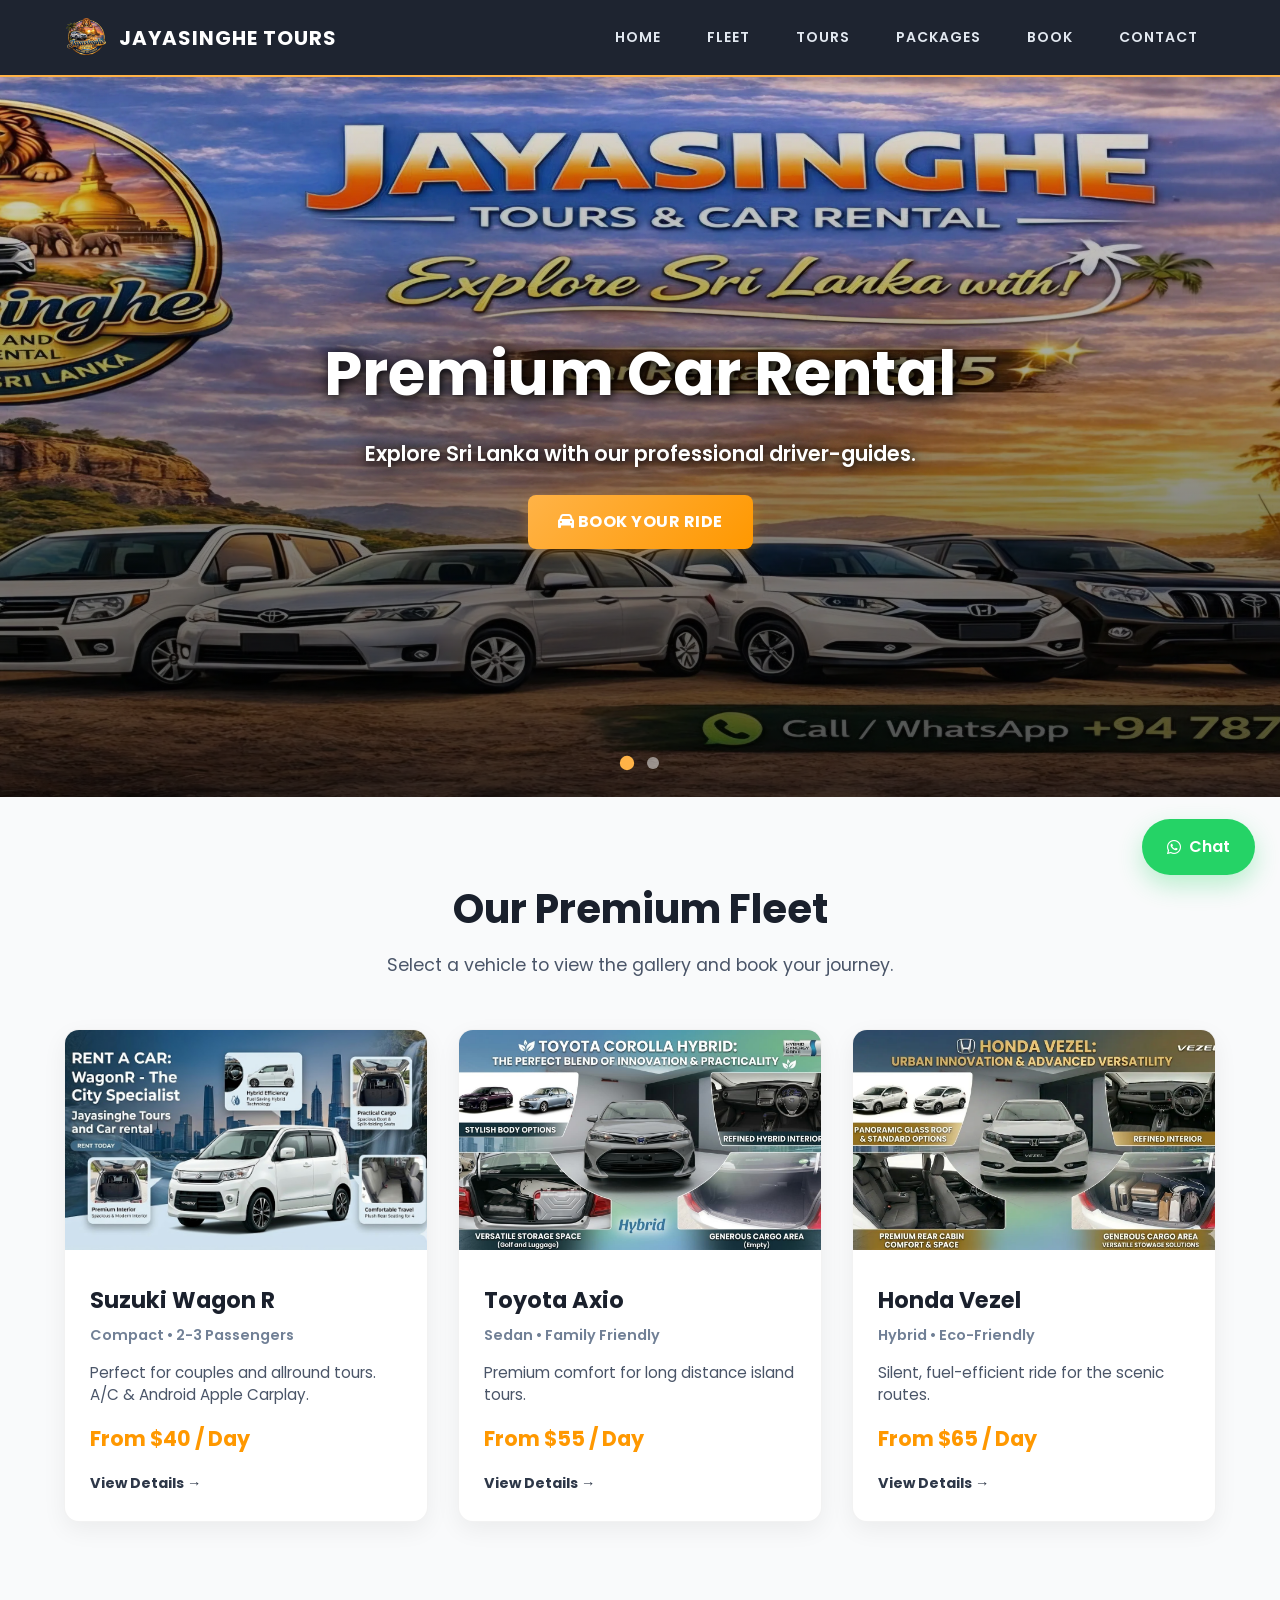
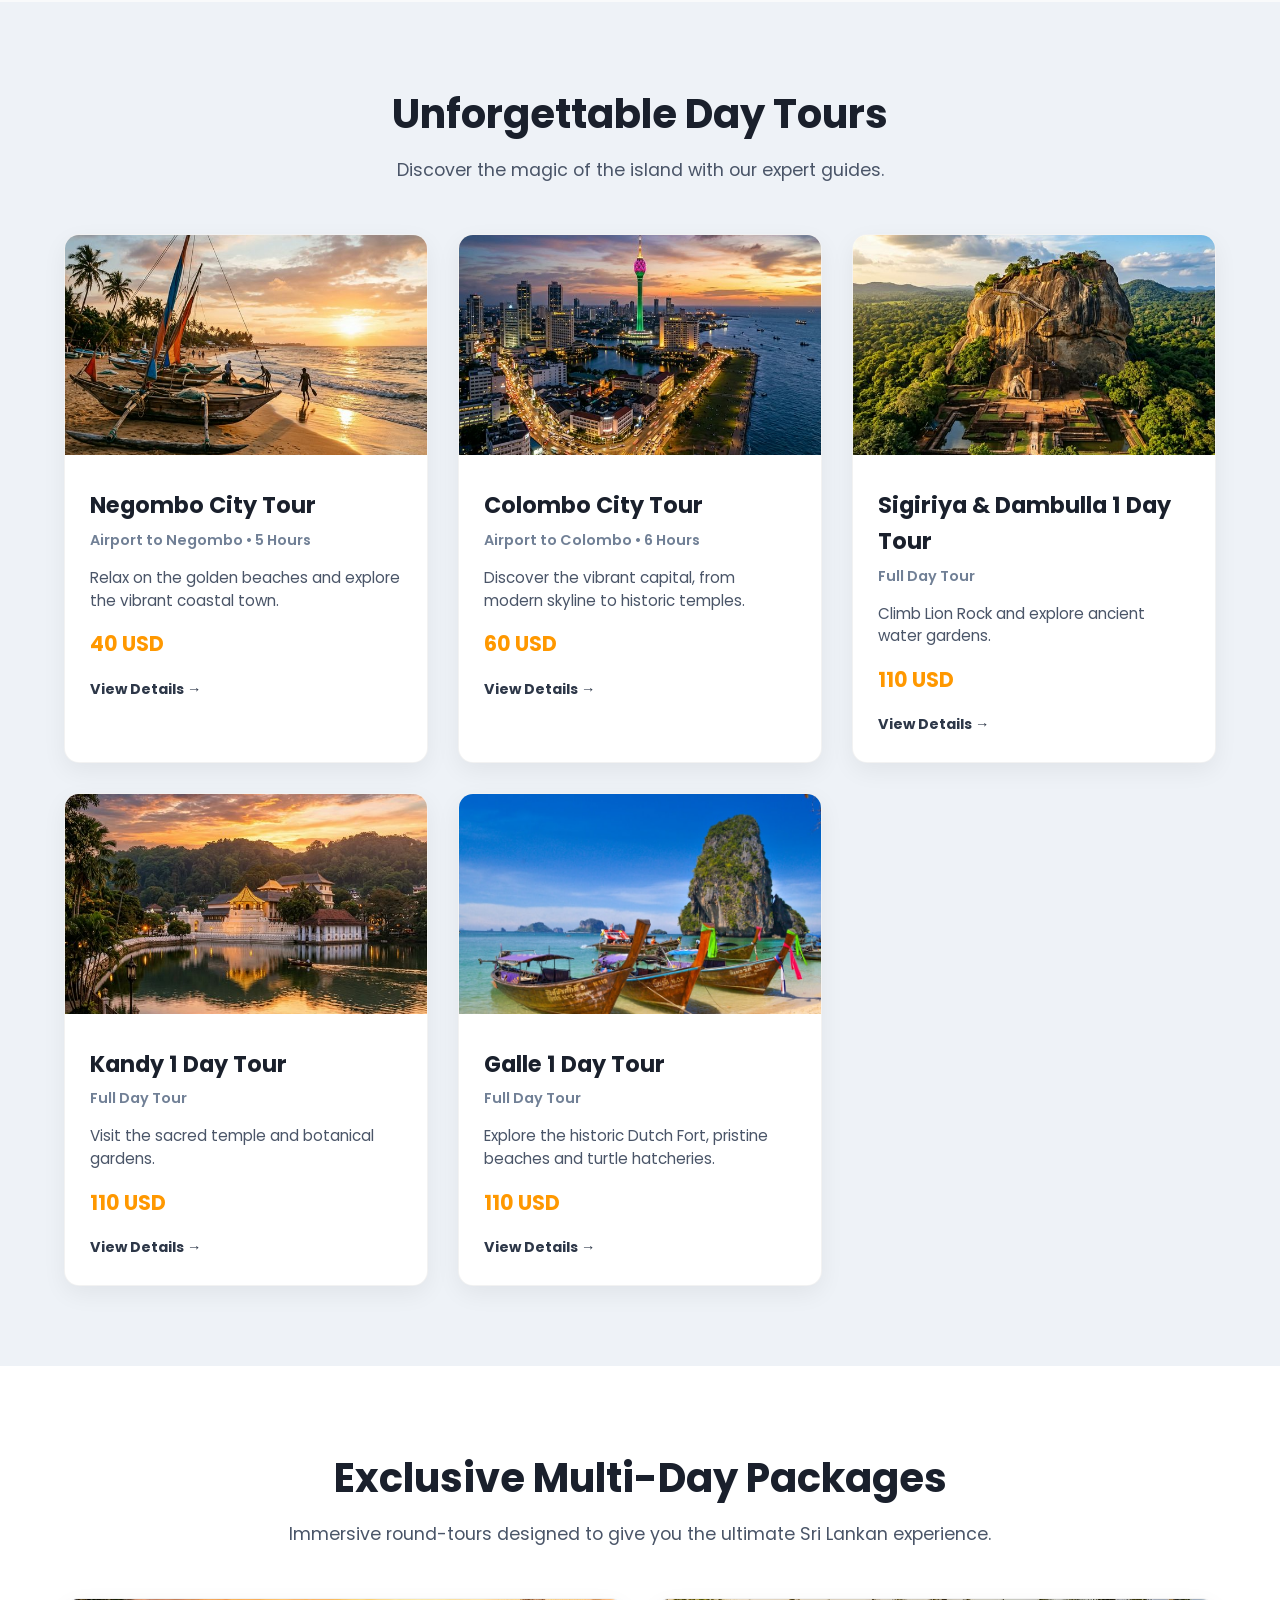
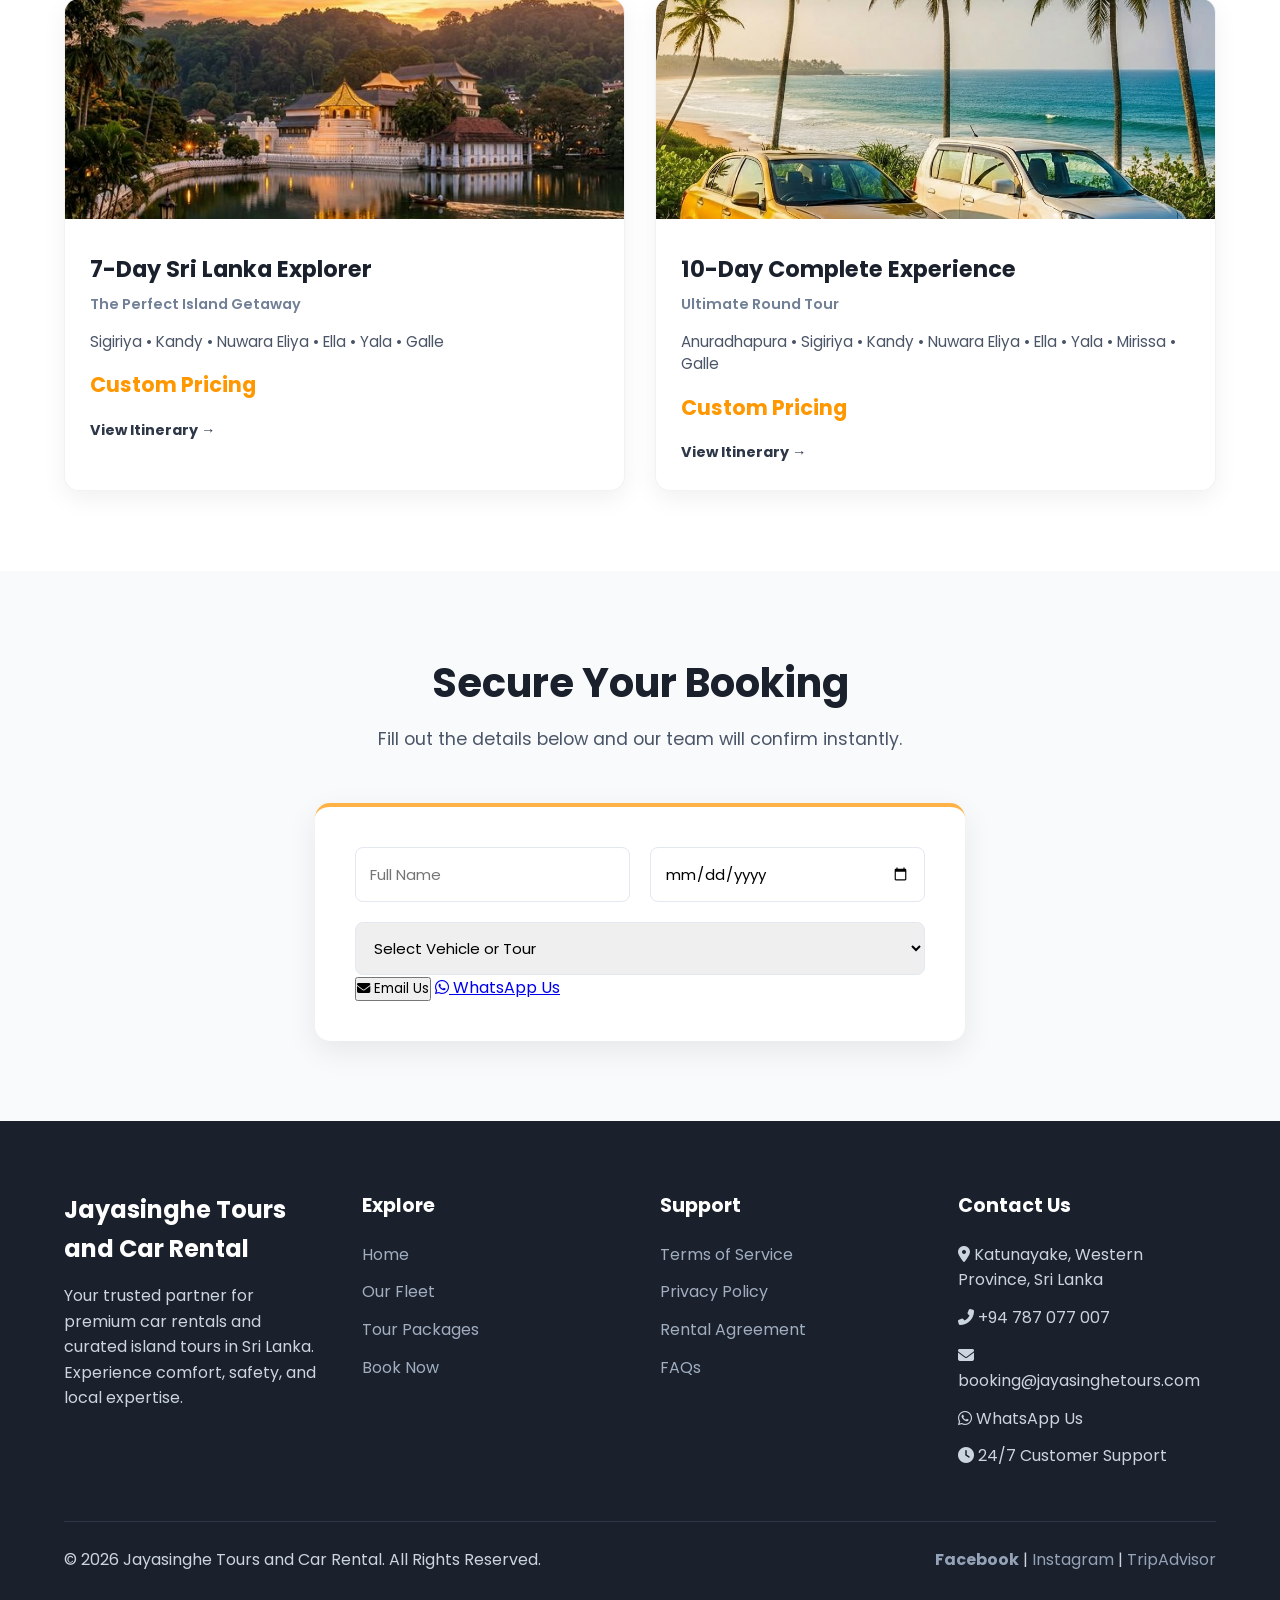
==== index.html @ dcc1a881 "Update index.html" ====
<!DOCTYPE html>
<html lang="en">

<head>
  <meta charset="UTF-8">
  <meta name="viewport" content="width=device-width, initial-scale=1.0">
  <title>Best Sri Lanka Car Rental, City Tours & Multi-Day Packages | Jayasinghe Tours</title>
  <meta name="description" content="Explore Sri Lanka with Jayasinghe Tours. We offer premium Rent a Car services with professional drivers, authentic City Tours, and exclusive Multi-Day Packages (7-Day & 10-Day).">
  <meta name="keywords" content="Sri Lanka Car Rental, Rent a Car with Driver Sri Lanka, City Tours Sri Lanka, Multi-Day Tours Sri Lanka, 7 Day Sri Lanka Tour, 10 Day Sri Lanka Tour, Sigiriya Tour, Kandy Tour, Galle Tour, Colombo Airport Transfer, Jayasinghe Tours">
  <meta name="author" content="Jayasinghe Tours and Car Rental">
  <meta name="robots" content="index, follow, max-image-preview:large, max-snippet:-1">
  <link rel="canonical" href="https://jayasinghetours.github.io/">
  
  <meta property="og:type" content="website">
  <meta property="og:url" content="https://jayasinghetours.github.io/">
  <meta property="og:title" content="Best Sri Lanka Car Rental, City Tours & Multi-Day Packages | Jayasinghe Tours">
  <meta property="og:description" content="Explore Sri Lanka with premium quality City Tours, exclusive Multi-Day Packages, and private Rent a Car services with drivers.">
  <meta property="og:image" content="https://jayasinghetours.github.io/images/logo.png">

  <script type="application/ld+json">
    {
      "@context": "https://schema.org",
      "@type": "TravelAgency",
      "name": "Jayasinghe Tours and Car Rental",
      "image": "https://jayasinghetours.github.io/images/logo.png",
      "description": "Premium Rent a Car service with driver, authentic City Tours, and guided Multi-Day Packages across Sri Lanka.",
      "url": "https://jayasinghetours.github.io/",
      "telephone": "+94787077007",
      "address": {"@type": "PostalAddress", "addressCountry": "LK"},
      "priceRange": "$$$"
    }
  </script>
  <link rel="stylesheet" href="style.css">
  <link rel="preconnect" href="https://fonts.googleapis.com">
  <link rel="preconnect" href="https://fonts.gstatic.com" crossorigin>
  <link href="https://fonts.googleapis.com/css2?family=Poppins:wght@300;400;600;700&display=swap" rel="stylesheet">
  <link rel="preload" as="image" href="Carrentalbanner.webp">
  <link rel="icon" type="image/png" href="images/fav.png">
  <link rel="stylesheet" href="https://cdnjs.cloudflare.com/ajax/libs/font-awesome/6.4.0/css/all.min.css">
</head>

<body>

  <div id="preloader">
    <div class="loader-content">
      <div class="spinner"></div>
      <h1 class="welcome-text">Welcome to Jayasinghe Tours</h1>
    </div>
  </div>

  <nav class="navbar">
    <a href="#" class="navbar-brand" style="text-decoration:none;">
      <img src="images/logo.png" alt="Jayasinghe Tours Logo">
      <h2>Jayasinghe Tours</h2>
    </a>
    <div class="hamburger" id="hamburger">
      <span></span>
      <span></span>
      <span></span>
    </div>
    <div class="nav-links" id="nav-links">
      <a href="#">Home</a>
      <a href="#cars">Fleet</a>
      <a href="#tours">Tours</a>
      <a href="#packages">Packages</a>
      <a href="#booking">Book</a>
      <a href="#contact">Contact</a>
    </div>
  </nav>

  <header class="hero-slider">
    <div class="slide active-slide"
      style="background-image: url('images/Carrentalbanner.webp');">
      <div class="slide-content">
        <h1>Premium Car Rental</h1>
        <p>Explore Sri Lanka with our professional driver-guides.</p>
        <a href="#booking" class="hero-btn"><i class="fas fa-car"></i> Book Your Ride</a>
      </div>
    </div>
    <div class="slide" style="background-image: url('banner1.webp');">
      <div class="slide-content">
        <h1>Unforgettable Tours</h1>
        <p>Sigiriya, Kandy, Ella & Yala Safaris</p>
        <a href="#tours" class="hero-btn"><i class="fas fa-map"></i> View Tours</a>
      </div>
    </div>
    <div class="dots-container">
      <span class="dot active-dot" onclick="currentSlide(0)"></span>
      <span class="dot" onclick="currentSlide(1)"></span>
    </div>
  </header>

  <section class="section" id="cars">
    <div class="section-header reveal">
      <h2>Our Premium Fleet</h2>
      <p>Select a vehicle to view the gallery and book your journey.</p>
    </div>

    <div class="cards-grid">
      <div class="horizontal-card reveal" onclick="openModal('wagonr')">
        <img src="images/wagon r.jpg" alt="Suzuki Wagon R" loading="lazy">
        <div class="card-content">
          <h3>Suzuki Wagon R</h3>
          <p class="subtitle">Compact &bull; 2-3 Passengers</p>
          <p class="desc">Perfect for couples and allround tours. A/C & Android Apple Carplay.</p>
          <div class="price">From $40 / Day</div>
          <span class="view-btn">View Details &rarr;</span>
        </div>
      </div>

      <div class="horizontal-card reveal" onclick="openModal('axio')">
        <img src="images/axio.jpg" alt="Toyota Axio" loading="lazy">
        <div class="card-content">
          <h3>Toyota Axio</h3>
          <p class="subtitle">Sedan &bull; Family Friendly</p>
          <p class="desc">Premium comfort for long distance island tours.</p>
          <div class="price">From $55 / Day</div>
          <span class="view-btn">View Details &rarr;</span>
        </div>
      </div>

      <div class="horizontal-card reveal" onclick="openModal('vezel')">
        <img src="images/honda vezel.webp" alt="Honda Vezel" loading="lazy">
        <div class="card-content">
          <h3>Honda Vezel</h3>
          <p class="subtitle">Hybrid &bull; Eco-Friendly</p>
          <p class="desc">Silent, fuel-efficient ride for the scenic routes.</p>
          <div class="price">From $65 / Day</div>
          <span class="view-btn">View Details &rarr;</span>
        </div>
      </div>
    </div>
  </section>

  <section class="section" id="tours" style="background: #eef2f7;">
    <div class="section-header reveal">
      <h2>Unforgettable Day Tours</h2>
      <p>Discover the magic of the island with our expert guides.</p>
    </div>

    <div class="cards-grid">
      <div class="horizontal-card reveal" onclick="openModal('negombo')">
        <img src="images/negombo-beach.png" alt="Negombo Beach" loading="lazy">
        <div class="card-content">
          <h3>Negombo City Tour</h3>
          <p class="subtitle">Airport to Negombo &bull; 5 Hours</p>
          <p class="desc">Relax on the golden beaches and explore the vibrant coastal town.</p>
          <div class="price">40 USD</div>
          <span class="view-btn">View Details &rarr;</span>
        </div>
      </div>

      <div class="horizontal-card reveal" onclick="openModal('colombo')">
        <img src="images/colombo-city.png" alt="Colombo City" loading="lazy">
        <div class="card-content">
          <h3>Colombo City Tour</h3>
          <p class="subtitle">Airport to Colombo &bull; 6 Hours</p>
          <p class="desc">Discover the vibrant capital, from modern skyline to historic temples.</p>
          <div class="price">60 USD</div>
          <span class="view-btn">View Details &rarr;</span>
        </div>
      </div>

      <div class="horizontal-card reveal" onclick="openModal('sigiriya')">
        <img src="images/sigiriya-rock.png" alt="Sigiriya">
        <div class="card-content">
          <h3>Sigiriya & Dambulla 1 Day Tour</h3>
          <p class="subtitle">Full Day Tour</p>
          <p class="desc">Climb Lion Rock and explore ancient water gardens.</p>
          <div class="price">110 USD</div>
          <span class="view-btn">View Details &rarr;</span>
        </div>
      </div>

      <div class="horizontal-card reveal" onclick="openModal('kandy')">
        <img src="images/kandy-temple.png" alt="Kandy">
        <div class="card-content">
          <h3>Kandy 1 Day Tour</h3>
          <p class="subtitle">Full Day Tour</p>
          <p class="desc">Visit the sacred temple and botanical gardens.</p>
          <div class="price">110 USD</div>
          <span class="view-btn">View Details &rarr;</span>
        </div>
      </div>

      <div class="horizontal-card reveal" onclick="openModal('galle')">
        <img src="images/galle-fort.jpg" alt="Galle Fort" loading="lazy">
        <div class="card-content">
          <h3>Galle 1 Day Tour</h3>
          <p class="subtitle">Full Day Tour</p>
          <p class="desc">Explore the historic Dutch Fort, pristine beaches and turtle hatcheries.</p>
          <div class="price">110 USD</div>
          <span class="view-btn">View Details &rarr;</span>
        </div>
      </div>
    </div>
  </section>

  <section class="section" id="packages" style="background: #ffffff;">
    <div class="section-header reveal">
      <h2>Exclusive Multi-Day Packages</h2>
      <p>Immersive round-tours designed to give you the ultimate Sri Lankan experience.</p>
    </div>

    <div class="cards-grid">
      <div class="horizontal-card reveal" onclick="openModal('seven-day')">
        <img src="images/7day.jpg" alt="7 Days Tour" loading="lazy">
        <div class="card-content">
          <h3>7-Day Sri Lanka Explorer</h3>
          <p class="subtitle">The Perfect Island Getaway</p>
          <p class="desc">Sigiriya &bull; Kandy &bull; Nuwara Eliya &bull; Ella &bull; Yala &bull; Galle</p>
          <div class="price">Custom Pricing</div>
          <span class="view-btn">View Itinerary &rarr;</span>
        </div>
      </div>

      <div class="horizontal-card reveal" onclick="openModal('ten-day')">
        <img src="images/10day.jpg" alt="10 Days Tour" loading="lazy">
        <div class="card-content">
          <h3>10-Day Complete Experience</h3>
          <p class="subtitle">Ultimate Round Tour</p>
          <p class="desc">Anuradhapura &bull; Sigiriya &bull; Kandy &bull; Nuwara Eliya &bull; Ella &bull; Yala &bull; Mirissa &bull; Galle</p>
          <div class="price">Custom Pricing</div>
          <span class="view-btn">View Itinerary &rarr;</span>
        </div>
      </div>
    </div>
  </section>

  <section class="section" id="booking">
    <div class="section-header reveal">
      <h2>Secure Your Booking</h2>
      <p>Fill out the details below and our team will confirm instantly.</p>
    </div>
    <div class="booking-card reveal">
      <form id="bookingForm" onsubmit="sendBooking(event)">
        <div class="form-row">
          <input type="text" id="name" placeholder="Full Name" required>
          <input type="date" id="date" required>
        </div>
        <select id="service" required>
          <option value="" disabled selected>Select Vehicle or Tour</option>
          <optgroup label="Car Rental">
            <option value="Wagon R">Suzuki Wagon R</option>
            <option value="Axio">Toyota Axio</option>
            <option value="Vezel">Honda Vezel</option>
          </optgroup>
          <optgroup label="Unforgettable Day Tours">
            <option value="Negombo">Negombo City Tour (40 USD)</option>
            <option value="Colombo">Colombo City Tour (60 USD)</option>
            <option value="Sigiriya">Sigiriya & Dambulla 1 Day Tour</option>
            <option value="Kandy">Kandy 1 Day Tour</option>
            <option value="Galle">Galle 1 Day Tour</option>
          </optgroup>
          <optgroup label="Multi-Day Packages">
            <option value="7-Day Tour">7-Day Sri Lanka Explorer</option>
            <option value="10-Day Tour">10-Day Complete Experience</option>
          </optgroup>
          <optgroup label="Custom Tours">
            <option value="Custom">Send your own itinerary</option>
          </optgroup>
        </select>
        <div class="booking-btn-row">
          <button type="submit" class="booking-action-btn email-btn">
            <i class="fas fa-envelope"></i>
            <span>Email Us</span>
          </button>
          <a id="whatsapp-booking-btn" href="https://wa.me/94787077007?text=Hi%2C%20I%20want%20to%20make%20a%20booking" class="booking-action-btn whatsapp-btn">
            <i class="fab fa-whatsapp"></i>
            <span>WhatsApp Us</span>
          </a>
        </div>
      </form>
    </div>
  </section>

  <footer class="premium-footer" id="contact">
    <div class="footer-grid">
      <div class="footer-brand">
        <h3>Jayasinghe Tours and Car Rental</h3>
        <p>Your trusted partner for premium car rentals and curated island tours in Sri Lanka. Experience comfort,
          safety, and local expertise.</p>
        <!-- <p style="margin-top: 15px; font-weight: bold; color: #ffb347;"><i class="fas fa-check-circle"></i> Tourist Board Approved</p> -->
      </div>

      <div class="footer-links">
        <h3>Explore</h3>
        <ul>
          <li><a href="#">Home</a></li>
          <li><a href="#cars">Our Fleet</a></li>
          <li><a href="#tours">Tour Packages</a></li>
          <li><a href="#booking">Book Now</a></li>
        </ul>
      </div>

      <div class="footer-links">
        <h3>Support</h3>
        <ul>
          <li><a href="terms.html">Terms of Service</a></li>
          <li><a href="privacy.html">Privacy Policy</a></li>
          <li><a href="rental-agreement.html">Rental Agreement</a></li>
          <li><a href="faq.html">FAQs</a></li>
        </ul>
      </div>

      <div class="footer-contact">
        <h3>Contact Us</h3>
        <ul>
          <li><i class="fas fa-map-marker-alt"></i> Katunayake, Western Province, Sri Lanka</li>
          <li><i class="fas fa-phone-alt"></i> <a href="tel:+94787077007" style="color:#cbd5e0; text-decoration:none;">+94 787 077 007</a></li>
          <li><i class="fas fa-envelope"></i> <a href="mailto:booking@jayasinghetours.com" style="color:#cbd5e0; text-decoration:none;">booking@jayasinghetours.com</a></li>
          <li><i class="fab fa-whatsapp"></i> <a href="https://wa.me/94787077007" target="_blank" rel="noopener noreferrer" style="color:#cbd5e0; text-decoration:none;">WhatsApp Us</a></li>
          <li><i class="fas fa-clock"></i> 24/7 Customer Support</li>
        </ul>
      </div>
    </div>

    <div class="footer-bottom">
      <div class="copyright">&copy; 2026 Jayasinghe Tours and Car Rental. All Rights Reserved.</div>
      <div class="social-links">
        <a href="https://www.facebook.com/JayasingheTour/" target="_blank" rel="noopener noreferrer"
          style="color:#94a3b8; text-decoration:none; font-weight:bold;">Facebook</a> |
        <a href="#" style="color:#94a3b8; text-decoration:none;">Instagram</a> |
        <a href="#" style="color:#94a3b8; text-decoration:none;">TripAdvisor</a>
      </div>
    </div>
  </footer>

  <div id="wagonr" class="modal">
    <div class="modal-content">
      <span class="close" onclick="closeModal('wagonr')">&times;</span>
      <div class="modal-slider">
        <div class="modal-track" id="track-wagonr">
          <img src="images/wagonr1.webp" alt="Wagon R Front" loading="lazy">
          <img src="images/wagonr01.jpg" alt="Wagon R Side" loading="lazy">
          <img src="images/wagonr2.webp"
            alt="Wagon R Interior">
        </div>
        <button class="slider-btn left" onclick="moveModalGallery('wagonr', -1)">&#10094;</button>
        <button class="slider-btn right" onclick="moveModalGallery('wagonr', 1)">&#10095;</button>
      </div>
      <h2>Suzuki Wagon R</h2>
      <ul class="modal-features">
        <li><i class="fas fa-road"></i> <strong>Unlimited Mileage</strong></li>
        <li><i class="fas fa-shield-alt"></i> <strong>Safety Vehicle</strong> (A/C, Airbags)</li>
        <li><i class="fas fa-user-friends"></i> <strong>Ideal for 2 Persons</strong></li>
        <li><i class="fas fa-suitcase"></i> <strong>Space for 2-3 Luggage bags</strong></li>
        <li><i class="fas fa-user-tie"></i> <strong>Android auto and Apple carplay Support</strong></li>
      </ul>
      <div style="display: flex; gap: 15px; justify-content: center; flex-wrap: wrap; margin-top: 15px;">
        <a href="https://wa.me/94787077007?text=Hi,%20I%20want%20to%20book%20the%20Suzuki%20Wagon%20R" class="hero-btn" style="background-color: #25D366; border: none;"><i class="fab fa-whatsapp"></i> WhatsApp</a>
        <a href="mailto:booking@jayasinghetours.com?subject=Suzuki%20Wagon%20R Inquiry" class="hero-btn" style="background-color: #007BFF; border: none;"><i class="fas fa-envelope"></i> Email</a>
      </div>
    </div>
  </div>

  <div id="axio" class="modal">
    <div class="modal-content">
      <span class="close" onclick="closeModal('axio')">&times;</span>
      <div class="modal-slider">
        <div class="modal-track" id="track-axio">
          <img src="images/axio.jpg" alt="Axio Front" loading="lazy">
          <img src="https://images.unsplash.com/photo-1621021544264-0218d6e9ae29?q=80&w=800&auto=format&fit=crop"
            alt="Axio Side">
        </div>
        <button class="slider-btn left" onclick="moveModalGallery('axio', -1)">&#10094;</button>
        <button class="slider-btn right" onclick="moveModalGallery('axio', 1)">&#10095;</button>
      </div>
      <h2>Toyota Axio</h2>
      <ul class="modal-features">
        <li><i class="fas fa-road"></i> <strong>Unlimited Mileage</strong></li>
        <li><i class="fas fa-snowflake"></i> <strong>Premium Sedan Comfort</strong></li>
        <li><i class="fas fa-user-friends"></i> <strong>Ideal for 3-4 Persons</strong></li>
        <li><i class="fas fa-suitcase"></i> <strong>Space for 3-4 Luggage bags</strong></li>
        <li><i class="fas fa-user-tie"></i> <strong>Blutooth Music Player Included</strong></li>
      </ul>
      <div style="display: flex; gap: 15px; justify-content: center; flex-wrap: wrap; margin-top: 15px;">
        <a href="https://wa.me/94787077007?text=Hi,%20I%20want%20to%20book%20the%20Toyota%20Axio" class="hero-btn" style="background-color: #25D366; border: none;"><i class="fab fa-whatsapp"></i> WhatsApp</a>
        <a href="mailto:booking@jayasinghetours.com?subject=Toyota%20Axio Inquiry" class="hero-btn" style="background-color: #007BFF; border: none;"><i class="fas fa-envelope"></i> Email</a>
      </div>
    </div>
  </div>

  <div id="vezel" class="modal">
    <div class="modal-content">
      <span class="close" onclick="closeModal('vezel')">&times;</span>
      <div class="modal-slider">
        <div class="modal-track" id="track-vezel">
          <img src="images/honda vezel1.webp" alt="Vezel Front" loading="lazy">
        </div>
        <button class="slider-btn left" onclick="moveModalGallery('vezel', -1)">&#10094;</button>
        <button class="slider-btn right" onclick="moveModalGallery('vezel', 1)">&#10095;</button>
      </div>
      <h2>Honda Vezel Hybrid</h2>
      <ul class="modal-features">
        <li><i class="fas fa-road"></i> <strong>Unlimited Mileage</strong></li>
        <li><i class="fas fa-leaf"></i> <strong>Eco-Friendly Hybrid Technology</strong></li>
        <li><i class="fas fa-user-friends"></i> <strong>Ideal for 2-3 Persons</strong></li>
        <li><i class="fas fa-suitcase"></i> <strong>Space for 2-3 Luggage bags</strong></li>
        <li><i class="fas fa-user-tie"></i> <strong>English-Speaking Driver Included</strong></li>
      </ul>
      <div style="display: flex; gap: 15px; justify-content: center; flex-wrap: wrap; margin-top: 15px;">
        <a href="https://wa.me/94787077007?text=Hi,%20I%20want%20to%20book%20the%20Honda%20Vezel" class="hero-btn" style="background-color: #25D366; border: none;"><i class="fab fa-whatsapp"></i> WhatsApp</a>
        <a href="mailto:booking@jayasinghetours.com?subject=Honda%20Vezel Inquiry" class="hero-btn" style="background-color: #007BFF; border: none;"><i class="fas fa-envelope"></i> Email</a>
      </div>
    </div>
  </div>

  <div id="negombo" class="modal">
    <div class="modal-content">
      <span class="close" onclick="closeModal('negombo')">&times;</span>
      <div class="modal-slider">
        <div class="modal-track" id="track-negombo"><img src="images/negombo-beach.png" alt="Negombo Beach"></div>
        <button class="slider-btn left" onclick="moveModalGallery('negombo', -1)">&#10094;</button>
        <button class="slider-btn right" onclick="moveModalGallery('negombo', 1)">&#10095;</button>
      </div>
      <h2>Negombo City Tour</h2>
      <ul class="modal-features">
        <li><i class="fas fa-check-circle" style="color: #ffb347; margin-right: 8px;"></i> <strong>Relax on Golden Beaches</strong></li>
        <li><i class="fas fa-check-circle" style="color: #ffb347; margin-right: 8px;"></i> <strong>Traditional Fishing Village</strong></li>
        <li><i class="fas fa-check-circle" style="color: #ffb347; margin-right: 8px;"></i> <strong>Comfortable A/C Transport</strong></li>
        <li><i class="fas fa-check-circle" style="color: #ffb347; margin-right: 8px;"></i> <strong>5 Hours Duration</strong> (40 USD)</li>
      </ul>
      <div style="display: flex; gap: 15px; justify-content: center; flex-wrap: wrap; margin-top: 15px;">
        <a href="https://wa.me/94787077007?text=Hi,%20I%20want%20to%20book%20the%20Negombo%20City%20Tour" class="hero-btn" style="background-color: #25D366; border: none;"><i class="fab fa-whatsapp"></i> WhatsApp</a>
        <a href="mailto:booking@jayasinghetours.com?subject=Negombo%20City%20Tour%20Inquiry" class="hero-btn" style="background-color: #007BFF; border: none;"><i class="fas fa-envelope"></i> Email</a>
      </div>
    </div>
  </div>

  <div id="colombo" class="modal">
    <div class="modal-content">
      <span class="close" onclick="closeModal('colombo')">&times;</span>
      <div class="modal-slider">
        <div class="modal-track" id="track-colombo"><img src="images/colombo-city.png" alt="Colombo City"></div>
        <button class="slider-btn left" onclick="moveModalGallery('colombo', -1)">&#10094;</button>
        <button class="slider-btn right" onclick="moveModalGallery('colombo', 1)">&#10095;</button>
      </div>
      <h2>Colombo City Tour</h2>
      <ul class="modal-features">
        <li><i class="fas fa-check-circle" style="color: #ffb347; margin-right: 8px;"></i> <strong>Lotus Tower & Modern Skyline</strong></li>
        <li><i class="fas fa-check-circle" style="color: #ffb347; margin-right: 8px;"></i> <strong>Gangaramaya Temple</strong></li>
        <li><i class="fas fa-check-circle" style="color: #ffb347; margin-right: 8px;"></i> <strong>Comfortable A/C Transport</strong></li>
        <li><i class="fas fa-check-circle" style="color: #ffb347; margin-right: 8px;"></i> <strong>6 Hours Duration</strong> (60 USD)</li>
      </ul>
      <div style="display: flex; gap: 15px; justify-content: center; flex-wrap: wrap; margin-top: 15px;">
        <a href="https://wa.me/94787077007?text=Hi,%20I%20want%20to%20book%20the%20Colombo%20City%20Tour" class="hero-btn" style="background-color: #25D366; border: none;"><i class="fab fa-whatsapp"></i> WhatsApp</a>
        <a href="mailto:booking@jayasinghetours.com?subject=Colombo%20City%20Tour%20Inquiry" class="hero-btn" style="background-color: #007BFF; border: none;"><i class="fas fa-envelope"></i> Email</a>
      </div>
    </div>
  </div>

  <div id="sigiriya" class="modal">
    <div class="modal-content">
      <span class="close" onclick="closeModal('sigiriya')">&times;</span>
      <div class="modal-slider">
        <div class="modal-track" id="track-sigiriya"><img src="images/sigiriya-rock.png" alt="Sigiriya Rock"></div>
        <button class="slider-btn left" onclick="moveModalGallery('sigiriya', -1)">&#10094;</button>
        <button class="slider-btn right" onclick="moveModalGallery('sigiriya', 1)">&#10095;</button>
      </div>
      <h2>Sigiriya & Dambulla 1 Day Tour</h2>
      <ul class="modal-features">
        <li><i class="fas fa-check-circle" style="color: #ffb347; margin-right: 8px;"></i> <strong>Climb the ancient Lion Rock</strong></li>
        <li><i class="fas fa-check-circle" style="color: #ffb347; margin-right: 8px;"></i> <strong>Explore the Royal Water Gardens</strong></li>
        <li><i class="fas fa-check-circle" style="color: #ffb347; margin-right: 8px;"></i> <strong>Comfortable A/C Transport</strong></li>
        <li><i class="fas fa-check-circle" style="color: #ffb347; margin-right: 8px;"></i> <strong>Local Guide Assistance</strong></li>
        <li><i class="fas fa-check-circle" style="color: #ffb347; margin-right: 8px;"></i> <strong>Complimentary Bottled Water</strong></li>
      </ul>
      <div style="display: flex; gap: 15px; justify-content: center; flex-wrap: wrap; margin-top: 15px;">
        <a href="https://wa.me/94787077007?text=Hi,%20I%20want%20to%20book%20the%20Sigiriya%20and%20Dambulla%20Tour" class="hero-btn" style="background-color: #25D366; border: none;"><i class="fab fa-whatsapp"></i> WhatsApp</a>
        <a href="mailto:booking@jayasinghetours.com?subject=Sigiriya%20and%20Dambulla%20Tour%20Inquiry" class="hero-btn" style="background-color: #007BFF; border: none;"><i class="fas fa-envelope"></i> Email</a>
      </div>
    </div>
  </div>

  <div id="kandy" class="modal">
    <div class="modal-content">
      <span class="close" onclick="closeModal('kandy')">&times;</span>
      <div class="modal-slider">
        <div class="modal-track" id="track-kandy"><img src="images/kandy-temple.png" alt="Kandy Temple"></div>
        <button class="slider-btn left" onclick="moveModalGallery('kandy', -1)">&#10094;</button>
        <button class="slider-btn right" onclick="moveModalGallery('kandy', 1)">&#10095;</button>
      </div>
      <h2>Kandy 1 Day Tour</h2>
      <ul class="modal-features">
        <li><i class="fas fa-check-circle" style="color: #ffb347; margin-right: 8px;"></i> <strong>Visit Temple of the Tooth Relic</strong></li>
        <li><i class="fas fa-check-circle" style="color: #ffb347; margin-right: 8px;"></i> <strong>Peradeniya Botanical Gardens</strong></li>
        <li><i class="fas fa-check-circle" style="color: #ffb347; margin-right: 8px;"></i> <strong>Traditional Fire & Dance Show</strong></li>
        <li><i class="fas fa-check-circle" style="color: #ffb347; margin-right: 8px;"></i> <strong>Comfortable A/C Transport</strong></li>
        <li><i class="fas fa-check-circle" style="color: #ffb347; margin-right: 8px;"></i> <strong>Scenic Viewpoint Stops</strong></li>
      </ul>
      <div style="display: flex; gap: 15px; justify-content: center; flex-wrap: wrap; margin-top: 15px;">
        <a href="https://wa.me/94787077007?text=Hi,%20I%20want%20to%20book%20the%20Kandy%20Tour" class="hero-btn" style="background-color: #25D366; border: none;"><i class="fab fa-whatsapp"></i> WhatsApp</a>
        <a href="mailto:booking@jayasinghetours.com?subject=Kandy%20Tour%20Inquiry" class="hero-btn" style="background-color: #007BFF; border: none;"><i class="fas fa-envelope"></i> Email</a>
      </div>
    </div>
  </div>

  <div id="galle" class="modal">
    <div class="modal-content">
      <span class="close" onclick="closeModal('galle')">&times;</span>
      <div class="modal-slider">
        <div class="modal-track" id="track-galle"><img src="images/galle-fort.jpg" alt="Galle Fort"></div>
        <button class="slider-btn left" onclick="moveModalGallery('galle', -1)">&#10094;</button>
        <button class="slider-btn right" onclick="moveModalGallery('galle', 1)">&#10095;</button>
      </div>
      <h2>Galle 1 Day Tour</h2>
      <ul class="modal-features">
        <li><i class="fas fa-check-circle" style="color: #ffb347; margin-right: 8px;"></i> <strong>Historic Dutch Fort</strong></li>
        <li><i class="fas fa-check-circle" style="color: #ffb347; margin-right: 8px;"></i> <strong>Stunning Lighthouse & Coastline</strong></li>
        <li><i class="fas fa-check-circle" style="color: #ffb347; margin-right: 8px;"></i> <strong>Turtle Hatchery Visit</strong></li>
        <li><i class="fas fa-check-circle" style="color: #ffb347; margin-right: 8px;"></i> <strong>Full Day Tour</strong> (110 USD)</li>
      </ul>
      <div style="display: flex; gap: 15px; justify-content: center; flex-wrap: wrap; margin-top: 15px;">
        <a href="https://wa.me/94787077007?text=Hi,%20I%20want%20to%20book%20the%20Galle%20Tour" class="hero-btn" style="background-color: #25D366; border: none;"><i class="fab fa-whatsapp"></i> WhatsApp</a>
        <a href="mailto:booking@jayasinghetours.com?subject=Galle%20Tour%20Inquiry" class="hero-btn" style="background-color: #007BFF; border: none;"><i class="fas fa-envelope"></i> Email</a>
      </div>
    </div>
  </div>
  
  <div id="seven-day" class="modal">
    <div class="modal-content" style="max-width: 700px;">
      <span class="close" onclick="closeModal('seven-day')">&times;</span>
      <div class="modal-slider">
        <div class="modal-track" id="track-seven-day"><img src="images/7day.jpg" alt="7 Days Tour"></div>
        <button class="slider-btn left" onclick="moveModalGallery('seven-day', -1)">&#10094;</button>
        <button class="slider-btn right" onclick="moveModalGallery('seven-day', 1)">&#10095;</button>
      </div>
      <h2>7-Day Sri Lanka Explorer</h2>
      <ul class="modal-features" style="text-align: left;">
        <li><i class="fas fa-check-circle" style="color: #ffb347; margin-right: 8px;"></i> <strong>Day 1:</strong> Arrival in Negombo</li>
        <li><i class="fas fa-check-circle" style="color: #ffb347; margin-right: 8px;"></i> <strong>Day 2:</strong> Sigiriya & Dambulla</li>
        <li><i class="fas fa-check-circle" style="color: #ffb347; margin-right: 8px;"></i> <strong>Day 3:</strong> Kandy</li>
        <li><i class="fas fa-check-circle" style="color: #ffb347; margin-right: 8px;"></i> <strong>Day 4:</strong> Nuwara Eliya</li>
        <li><i class="fas fa-check-circle" style="color: #ffb347; margin-right: 8px;"></i> <strong>Day 5:</strong> Ella</li>
        <li><i class="fas fa-check-circle" style="color: #ffb347; margin-right: 8px;"></i> <strong>Day 6:</strong> Yala National Park</li>
        <li><i class="fas fa-check-circle" style="color: #ffb347; margin-right: 8px;"></i> <strong>Day 7:</strong> Galle to Colombo</li>
      </ul>
      <div style="display: flex; gap: 15px; justify-content: center; flex-wrap: wrap; margin-top: 15px;">
        <a href="https://wa.me/94787077007?text=Hi,%20I%20want%20to%20inquire%20about%20the%207-Day%20Tour" class="hero-btn" style="background-color: #25D366; border: none;"><i class="fab fa-whatsapp"></i> WhatsApp</a>
        <a href="mailto:booking@jayasinghetours.com?subject=7-Day%20Tour%20Inquiry" class="hero-btn" style="background-color: #007BFF; border: none;"><i class="fas fa-envelope"></i> Email</a>
      </div>
    </div>
  </div>

  <div id="ten-day" class="modal">
    <div class="modal-content" style="max-width: 700px;">
      <span class="close" onclick="closeModal('ten-day')">&times;</span>
      <div class="modal-slider">
        <div class="modal-track" id="track-ten-day"><img src="images/10day.jpg" alt="10 Days Tour"></div>
        <button class="slider-btn left" onclick="moveModalGallery('ten-day', -1)">&#10094;</button>
        <button class="slider-btn right" onclick="moveModalGallery('ten-day', 1)">&#10095;</button>
      </div>
      <h2>10-Day Complete Experience</h2>
      <ul class="modal-features" style="text-align: left;">
        <li><i class="fas fa-check-circle" style="color: #ffb347; margin-right: 8px;"></i> <strong>Day 1:</strong> Arrival in Negombo</li>
        <li><i class="fas fa-check-circle" style="color: #ffb347; margin-right: 8px;"></i> <strong>Day 2:</strong> Anuradhapura</li>
        <li><i class="fas fa-check-circle" style="color: #ffb347; margin-right: 8px;"></i> <strong>Day 3:</strong> Sigiriya & Dambulla</li>
        <li><i class="fas fa-check-circle" style="color: #ffb347; margin-right: 8px;"></i> <strong>Day 4:</strong> Minneriya Safari</li>
        <li><i class="fas fa-check-circle" style="color: #ffb347; margin-right: 8px;"></i> <strong>Day 5:</strong> Kandy</li>
        <li><i class="fas fa-check-circle" style="color: #ffb347; margin-right: 8px;"></i> <strong>Day 6:</strong> Nuwara Eliya</li>
        <li><i class="fas fa-check-circle" style="color: #ffb347; margin-right: 8px;"></i> <strong>Day 7:</strong> Ella</li>
        <li><i class="fas fa-check-circle" style="color: #ffb347; margin-right: 8px;"></i> <strong>Day 8:</strong> Yala National Park</li>
        <li><i class="fas fa-check-circle" style="color: #ffb347; margin-right: 8px;"></i> <strong>Day 9:</strong> Mirissa & Galle</li>
        <li><i class="fas fa-check-circle" style="color: #ffb347; margin-right: 8px;"></i> <strong>Day 10:</strong> Colombo City Tour</li>
      </ul>
      <div style="display: flex; gap: 15px; justify-content: center; flex-wrap: wrap; margin-top: 15px;">
        <a href="https://wa.me/94787077007?text=Hi,%20I%20want%20to%20inquire%20about%20the%2010-Day%20Tour" class="hero-btn" style="background-color: #25D366; border: none;"><i class="fab fa-whatsapp"></i> WhatsApp</a>
        <a href="mailto:booking@jayasinghetours.com?subject=10-Day%20Tour%20Inquiry" class="hero-btn" style="background-color: #007BFF; border: none;"><i class="fas fa-envelope"></i> Email</a>
      </div>
    </div>
  </div>

  <a href="https://wa.me/94787077007" class="whatsapp-float"><i class="fab fa-whatsapp"></i> Chat</a>
  <script src="script.js" defer></script>
</body>

</html>
---- style.css ----
/* ========================================= */
/* 1. GOOGLE FONTS & BASE SETUP              */
/* ========================================= */
@import url('https://fonts.googleapis.com/css2?family=Poppins:wght@300;400;600;700&display=swap');

* { 
    box-sizing: border-box; 
    margin: 0; 
    padding: 0; 
    font-family: 'Poppins', sans-serif; 
}
html { scroll-behavior: smooth; }
body { background: #f9fafb; color: #1a202c; line-height: 1.6; }

/* ========================================= */
/* 2. PRELOADER                              */
/* ========================================= */
#preloader { position: fixed; top: 0; left: 0; width: 100%; height: 100%; background: #ffffff; display: flex; justify-content: center; align-items: center; z-index: 9999; transition: opacity 0.5s ease; pointer-events: none; }
.spinner { width: 50px; height: 50px; border: 5px solid #f3f3f3; border-top: 5px solid #ffb347; border-radius: 50%; animation: spin 1s linear infinite; margin: 0 auto; }
.welcome-text { color: #1a202c; font-size: 24px; margin-top: 20px; animation: pulse 1.5s infinite; text-align: center; font-weight: 600; }
@keyframes spin { 0% { transform: rotate(0deg); } 100% { transform: rotate(360deg); } }
@keyframes pulse { 0% { opacity: 0.6; } 50% { opacity: 1; } 100% { opacity: 0.6; } }

/* ========================================= */
/* 3. PREMIUM NAVBAR                         */
/* ========================================= */
.navbar {
    display: flex; justify-content: space-between; align-items: center; 
    background: rgba(26, 32, 44, 0.98); 
    backdrop-filter: blur(10px);
    box-shadow: 0 4px 20px rgba(0,0,0,0.15);
    padding: 15px 5%;
    border-bottom: 2px solid #ffb347;
    position: sticky; top: 0; z-index: 1000;
}
.navbar-brand { display: flex; align-items: center; gap: 10px; }
.navbar-brand img { height: 45px; }
.navbar-brand h2 { font-size: 20px; color: #ffffff; letter-spacing: 1px; text-transform: uppercase; }
.nav-links { display: flex; align-items: center; }
.nav-links a {
    color: #e2e8f0; font-weight: 600; text-transform: uppercase; font-size: 14px; letter-spacing: 1px;
    padding: 8px 18px; border-radius: 20px; text-decoration: none; margin-left: 10px; transition: all 0.3s ease;
}
.nav-links a:hover {
    color: #1a202c; background: #ffb347; transform: translateY(-2px); box-shadow: 0 4px 10px rgba(255, 179, 71, 0.4);
}
.hamburger { display: none; cursor: pointer; }
.hamburger span { display: block; width: 25px; height: 3px; background: #ffffff; margin: 5px 0; transition: 0.3s; }

/* ========================================= */
/* 4. HERO SLIDER & TEXT EFFECT              */
/* ========================================= */
.hero-slider { height: 80vh; position: relative; overflow: hidden; }
.slide { position: absolute; width: 100%; height: 100%; background-size: cover; background-position: center; display: flex; align-items: center; justify-content: center; opacity: 0; transition: opacity 1s ease-in-out; }
.active-slide { opacity: 1; z-index: 1; }

/* Dark gradient from bottom so text is readable without a box */
.slide::before {
    content: ""; position: absolute; top: 0; left: 0; width: 100%; height: 100%;
    background: linear-gradient(to bottom, rgba(0,0,0,0.1) 0%, rgba(0,0,0,0.7) 100%);
    z-index: 0;
}

.slide-content { text-align: center; color: #fff; width: 100%; padding: 0 20px; z-index: 2; position: relative; }
.slide-content h1 { font-size: 3.8rem; font-weight: 700; margin-bottom: 15px; text-shadow: 2px 2px 10px rgba(0,0,0,0.9), 0 0 30px rgba(0,0,0,0.8); }
.slide-content p { font-size: 1.3rem; font-weight: 600; margin-bottom: 25px; text-shadow: 1px 1px 8px rgba(0,0,0,0.9), 0 0 20px rgba(0,0,0,0.8); }

.dots-container { position: absolute; bottom: 20px; width: 100%; text-align: center; z-index: 10; }
.dot { display: inline-block; width: 12px; height: 12px; margin: 0 5px; background: rgba(255,255,255,0.5); border-radius: 50%; cursor: pointer; transition: 0.3s; }
.active-dot { background: #ffb347; transform: scale(1.2); }

/* Premium Buttons */
.hero-btn, .btn-submit {
    display: inline-block; padding: 14px 30px; border-radius: 8px; font-weight: 700; text-decoration: none; cursor: pointer;
    background: linear-gradient(135deg, #ffb347 0%, #ff9800 100%);
    box-shadow: 0 4px 15px rgba(255, 152, 0, 0.3); border: none; color: #fff; transition: all 0.3s ease; text-transform: uppercase; letter-spacing: 0.5px;
}
.hero-btn:hover, .btn-submit:hover { transform: scale(1.05) translateY(-2px); box-shadow: 0 8px 25px rgba(255, 152, 0, 0.5); }

/* ========================================= */
/* 5. SECTIONS & CARDS                       */
/* ========================================= */
.section { padding: 80px 5%; }
.section-header { text-align: center; margin-bottom: 50px; }
.section-header h2 { font-size: 2.5rem; color: #1a202c; margin-bottom: 10px; }
.section-header p { color: #4a5568; font-size: 1.1rem; }

.cards-grid { display: grid; grid-template-columns: repeat(auto-fit, minmax(300px, 1fr)); gap: 30px; }
.horizontal-card { 
    background: #fff; border-radius: 15px; overflow: hidden; cursor: pointer;
    border: 1px solid rgba(0,0,0,0.05); box-shadow: 0 8px 25px rgba(0,0,0,0.06);
    transition: all 0.4s cubic-bezier(0.175, 0.885, 0.32, 1.275);
}
.horizontal-card:hover { transform: translateY(-12px); box-shadow: 0 15px 35px rgba(255, 179, 71, 0.15); border-color: #ffb347; }
.horizontal-card img { width: 100%; height: 220px; object-fit: cover; }
.card-content { padding: 25px; }
.card-content h3 { font-size: 1.4rem; color: #1a202c; margin-bottom: 5px; }
.subtitle { color: #718096; font-size: 0.9rem; margin-bottom: 15px; font-weight: 600; }
.desc { color: #4a5568; font-size: 0.95rem; line-height: 1.5; }
.price { color: #ff9800; font-weight: 700; font-size: 1.3rem; margin: 15px 0; }
.view-btn { display: inline-block; color: #2d3748; font-weight: 700; font-size: 0.9rem; transition: 0.3s; }
.horizontal-card:hover .view-btn { color: #ff9800; padding-left: 5px; }

/* ========================================= */
/* 6. BOOKING FORM & FOOTER                  */
/* ========================================= */
.booking-card { background: #fff; padding: 40px; border-radius: 15px; box-shadow: 0 10px 30px rgba(0,0,0,0.08); max-width: 650px; margin: 0 auto; border-top: 4px solid #ffb347; }
.form-row { display: grid; grid-template-columns: 1fr 1fr; gap: 20px; margin-bottom: 20px; }
input, select { width: 100%; padding: 14px; border: 1px solid #e2e8f0; border-radius: 8px; font-size: 15px; outline: none; transition: 0.3s; }
input:focus, select:focus { border-color: #ffb347; box-shadow: 0 0 0 3px rgba(255,179,71,0.2); }
.btn-submit { width: 100%; margin-top: 10px; font-size: 16px; }

.premium-footer { background: #1a202c; color: #cbd5e0; padding: 70px 5% 30px; }
.footer-grid { display: grid; grid-template-columns: repeat(auto-fit, minmax(250px, 1fr)); gap: 40px; margin-bottom: 40px; }
.footer-brand h3 { color: #fff; font-size: 1.5rem; margin-bottom: 15px; }
.footer-links h3, .footer-contact h3 { color: #fff; margin-bottom: 20px; font-size: 1.2rem; }
.footer-links ul, .footer-contact ul { list-style: none; }
.footer-links li, .footer-contact li { margin-bottom: 12px; }
.footer-links a { color: #a0aec0; text-decoration: none; transition: 0.3s; }
.footer-links a:hover { color: #ffb347; padding-left: 5px; }
.footer-bottom { border-top: 1px solid #2d3748; padding-top: 25px; display: flex; justify-content: space-between; align-items: center; flex-wrap: wrap; }

/* ========================================= */
/* 7. MODALS (POPUPS)                        */
/* ========================================= */
.modal { display: none; position: fixed; z-index: 2000; top: 0; left: 0; width: 100%; height: 100%; background: rgba(15, 23, 42, 0.9); overflow-y: auto; backdrop-filter: blur(5px); }
.modal-content { background: #fff; margin: 5% auto; padding: 30px; width: 90%; max-width: 800px; border-radius: 20px; position: relative; box-shadow: 0 25px 50px -12px rgba(0, 0, 0, 0.5); }
.close { position: absolute; right: 25px; top: 15px; font-size: 35px; font-weight: bold; cursor: pointer; z-index: 100; color: #4a5568; transition: 0.3s; }
.close:hover { color: #e53e3e; transform: scale(1.1); }
.modal-slider { position: relative; overflow: hidden; margin-bottom: 25px; border-radius: 12px; }
.modal-track { display: flex; transition: transform 0.4s ease-in-out; }
.modal-track img { width: 100%; flex-shrink: 0; object-fit: cover; max-height: 450px; border-radius: 12px; }
.slider-btn { position: absolute; top: 50%; transform: translateY(-50%); background: rgba(0,0,0,0.6); color: white; border: none; padding: 15px 20px; cursor: pointer; font-size: 20px; border-radius: 50%; z-index: 10; transition: 0.3s; backdrop-filter: blur(4px); }
.slider-btn.left { left: 15px; }
.slider-btn.right { right: 15px; }
.slider-btn:hover { background: #ffb347; }
.modal h2 { font-size: 2rem; color: #1a202c; margin-bottom: 15px; }
.modal-features { list-style: none; margin: 20px 0 30px 0; }
.modal-features li { margin-bottom: 12px; font-size: 1.1rem; color: #4a5568; display: flex; align-items: center; gap: 10px; }

/* WhatsApp Float */
.whatsapp-float { position: fixed; bottom: 25px; right: 25px; background: #25d366; color: #fff; padding: 15px 25px; border-radius: 50px; text-decoration: none; font-weight: 600; z-index: 1000; box-shadow: 0 10px 25px rgba(37, 211, 102, 0.3); transition: 0.3s; display: flex; align-items: center; gap: 8px; }
.whatsapp-float:hover { transform: translateY(-5px); box-shadow: 0 15px 30px rgba(37, 211, 102, 0.4); }

/* ========================================= */
/* 8. MOBILE RESPONSIVE FIXES                */
/* ========================================= */
@media screen and (max-width: 768px) {
    .hero-slider { height: 60vh; } 
    .slide-content h1 { font-size: 2.2rem; }
    .slide-content p { font-size: 1rem; }
    .navbar-brand h2 { font-size: 16px; }
    .nav-links { display: none; position: absolute; top: 100%; left: 0; width: 100%; background: rgba(26, 32, 44, 0.98); flex-direction: column; text-align: center; padding: 20px 0; border-bottom: 2px solid #ffb347; }
    .nav-links.active { display: flex; }
    .nav-links a { margin: 12px 0; display: inline-block; }
    .hamburger { display: block; }
    .form-row { grid-template-columns: 1fr; }
    .footer-bottom { flex-direction: column; text-align: center; gap: 15px; }
    .section { padding: 50px 5%; }
}


/* Mobile screen (768px වලට අඩු) සඳහා */
@media screen and (max-width: 768px) {
    .hero-slider, .slide {
        height: 300px !important; /* Mobile එකේදී banner එකේ උස අඩු කරන්න */
        background-size: 100% 100%; /* Image එක screen එකට fit වෙන්න */
        background-position: center;
    }

    .slide-content h1 {
        font-size: 1.8rem; /* Mobile එකේදී අකුරු ටිකක් කුඩා කරන්න */
    }

    .slide-content p {
        font-size: 1rem;
    }
}


/* Animations */
.reveal { opacity: 0; transform: translateY(40px); transition: 1s cubic-bezier(0.5, 0, 0, 1); }
.reveal.active { opacity: 1; transform: translateY(0); }
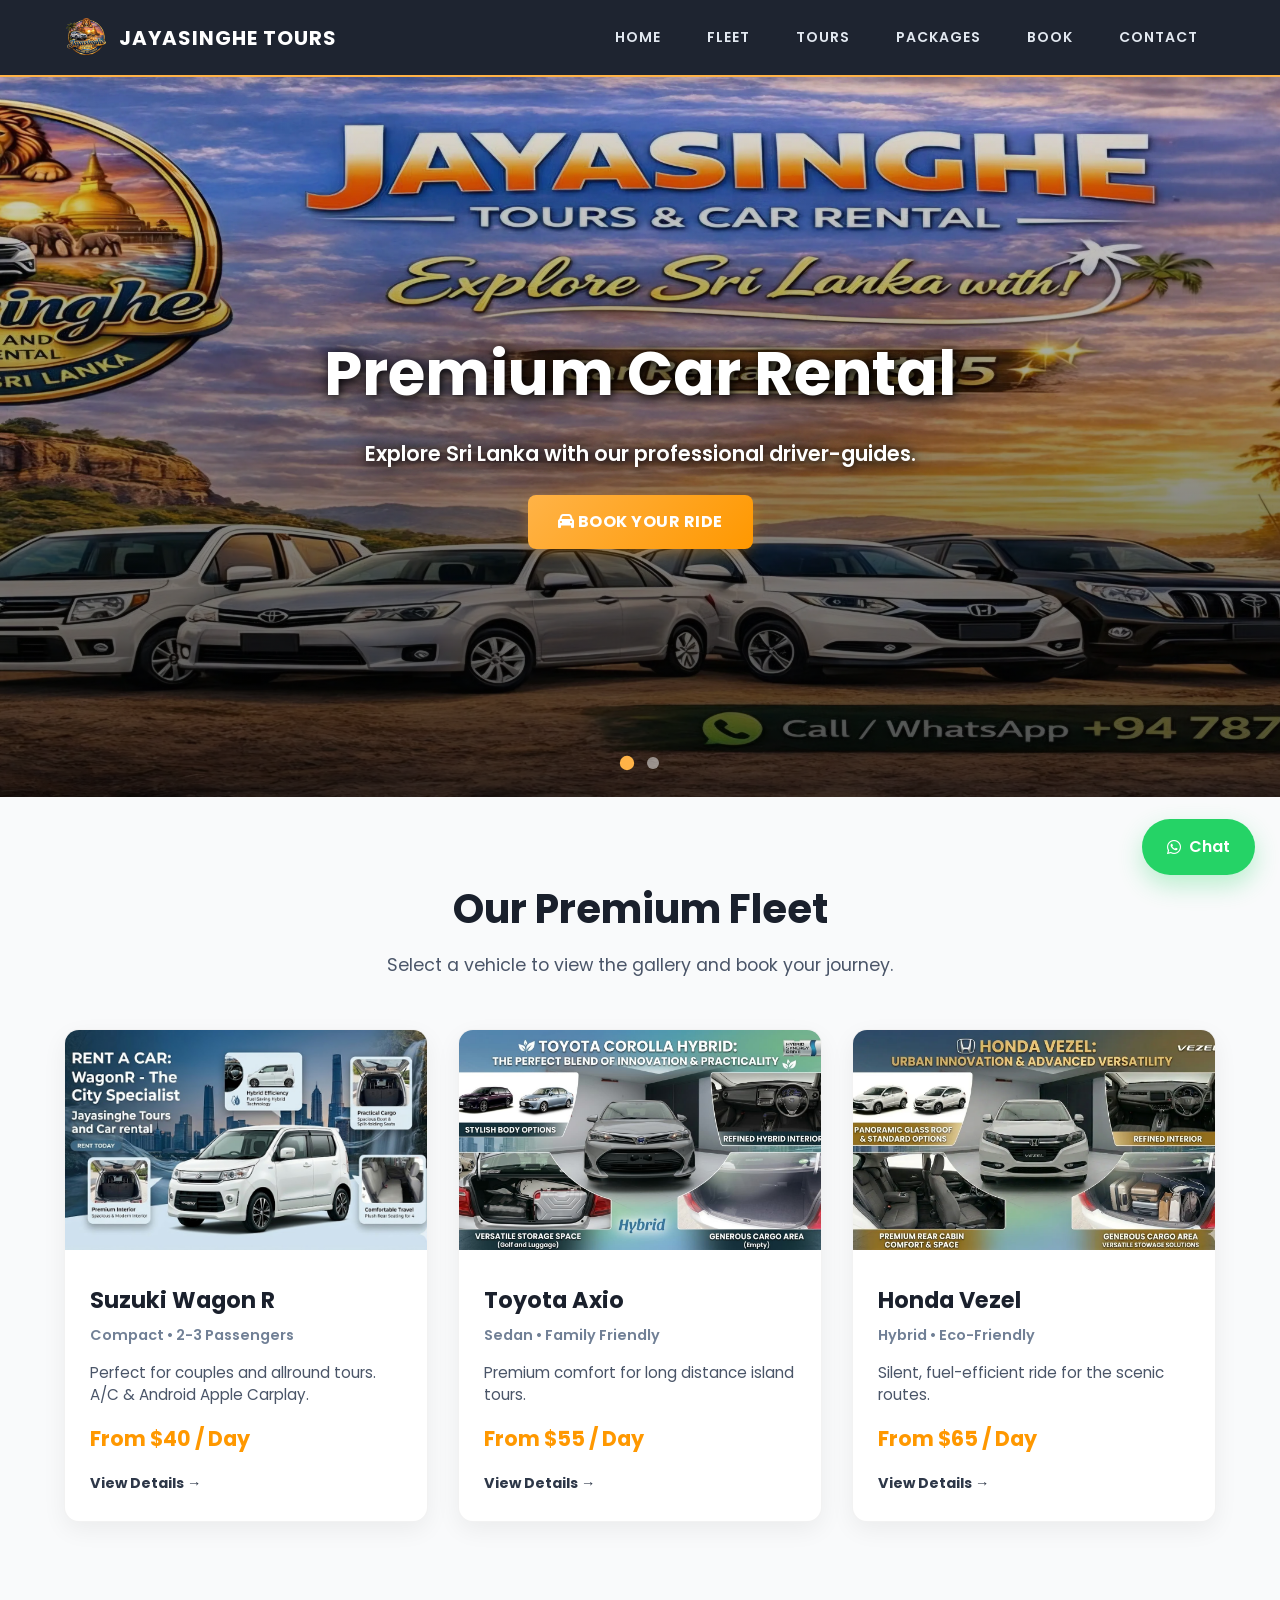
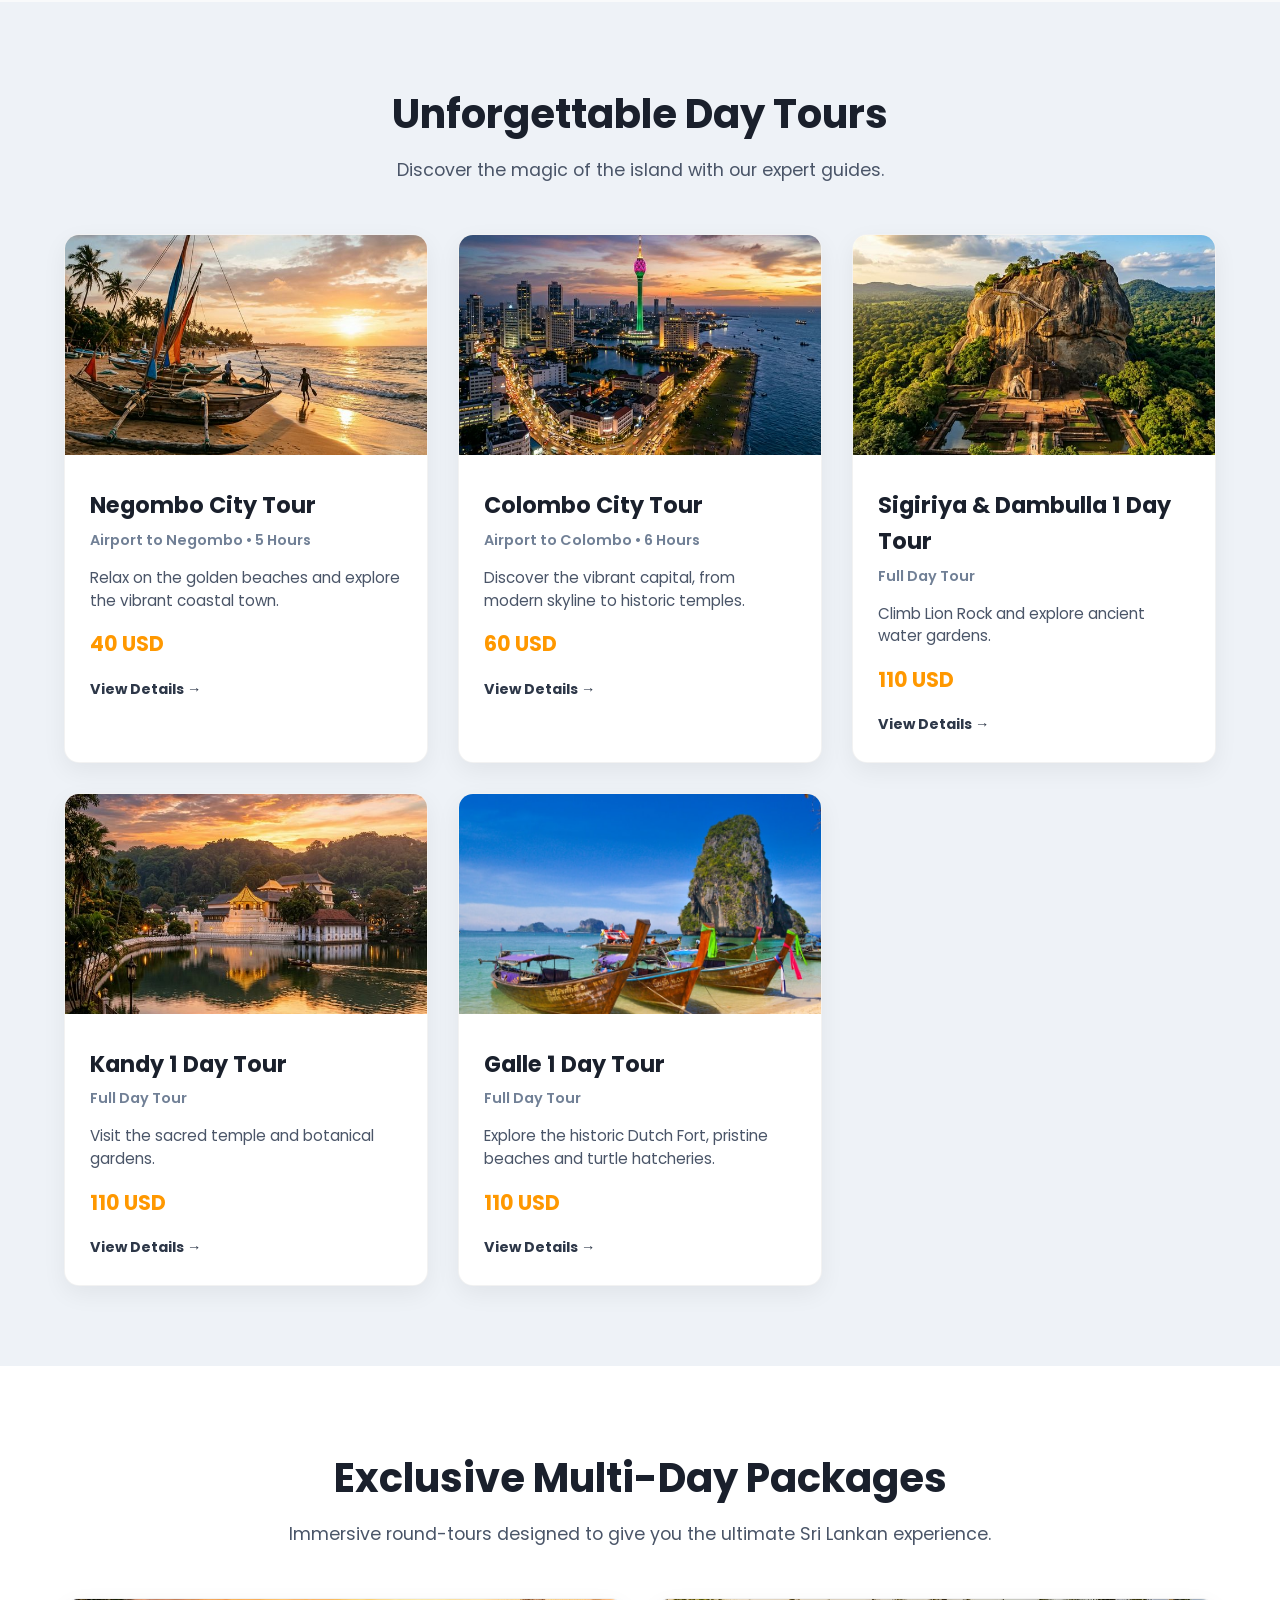
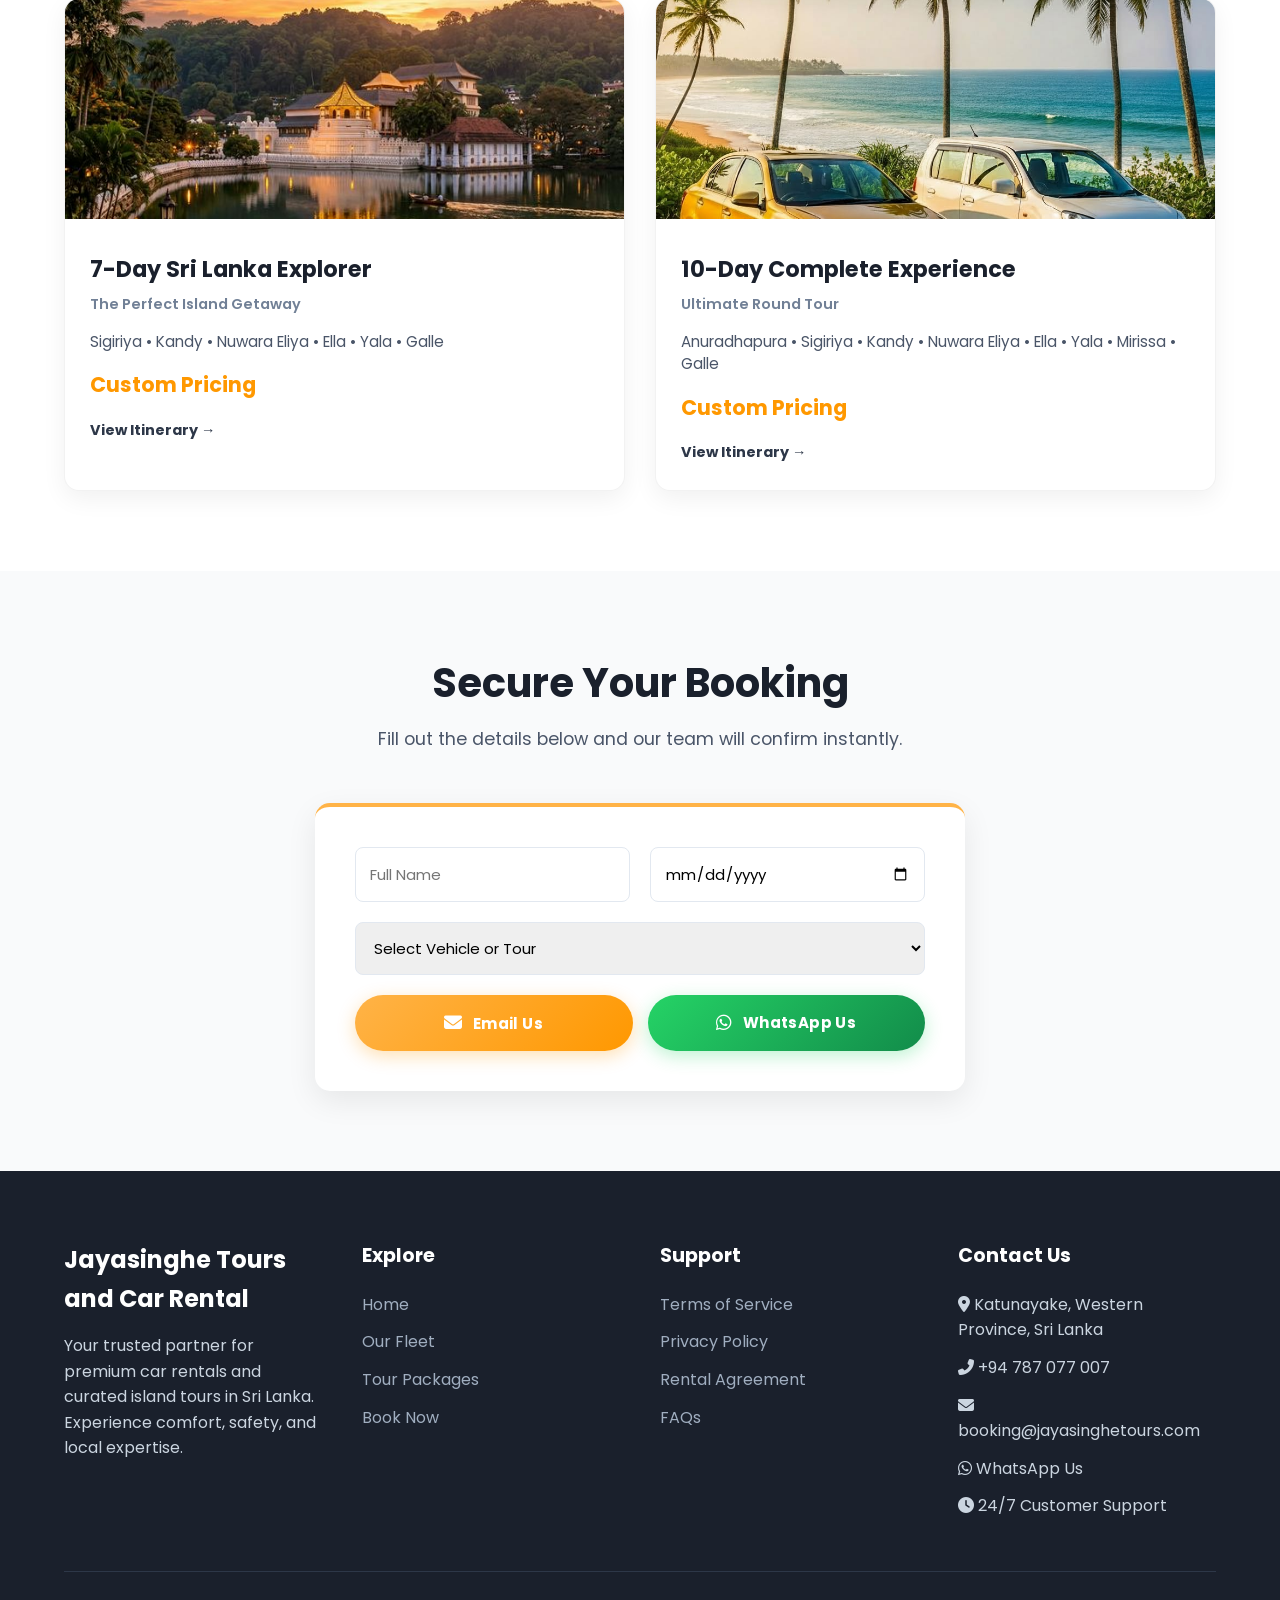
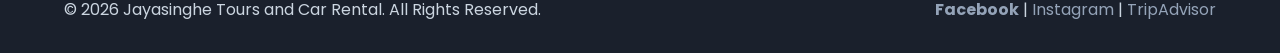
==== commit b7b6e85f: "Update index.html" ====
--- a/index.html
+++ b/index.html
@@ -360,7 +360,7 @@
       <div class="modal-slider">
         <div class="modal-track" id="track-axio">
           <img src="images/axio.jpg" alt="Axio Front" loading="lazy">
-          <img src="https://images.unsplash.com/photo-1621021544264-0218d6e9ae29?q=80&w=800&auto=format&fit=crop"
+          <img src="images/axio1.webp"
             alt="Axio Side">
         </div>
         <button class="slider-btn left" onclick="moveModalGallery('axio', -1)">&#10094;</button>
--- a/style.css
+++ b/style.css
@@ -33,7 +33,7 @@
     border-bottom: 2px solid #ffb347;
     position: sticky; top: 0; z-index: 1000;
 }
-.navbar-brand { display: flex; align-items: center; gap: 10px; }
+.navbar-brand { display: flex; align-items: center; gap: 10px; text-decoration: none; }
 .navbar-brand img { height: 45px; }
 .navbar-brand h2 { font-size: 20px; color: #ffffff; letter-spacing: 1px; text-transform: uppercase; }
 .nav-links { display: flex; align-items: center; }
@@ -109,6 +109,55 @@
 input, select { width: 100%; padding: 14px; border: 1px solid #e2e8f0; border-radius: 8px; font-size: 15px; outline: none; transition: 0.3s; }
 input:focus, select:focus { border-color: #ffb347; box-shadow: 0 0 0 3px rgba(255,179,71,0.2); }
 .btn-submit { width: 100%; margin-top: 10px; font-size: 16px; }
+
+/* Booking action buttons — equal size, premium look */
+.booking-btn-row {
+    display: flex;
+    gap: 15px;
+    margin-top: 20px;
+    flex-wrap: wrap;
+}
+.booking-action-btn {
+    flex: 1 1 0;
+    min-width: 150px;
+    display: flex;
+    align-items: center;
+    justify-content: center;
+    gap: 10px;
+    padding: 16px 20px;
+    border-radius: 50px;
+    font-size: 15px;
+    font-weight: 700;
+    text-decoration: none;
+    cursor: pointer;
+    border: none;
+    transition: all 0.3s ease;
+    letter-spacing: 0.4px;
+    box-sizing: border-box;
+}
+.booking-action-btn i { font-size: 18px; }
+.email-btn {
+    background: linear-gradient(135deg, #ffb347, #ff9800);
+    color: #fff;
+    box-shadow: 0 5px 18px rgba(255,152,0,0.3);
+}
+.email-btn:hover {
+    transform: translateY(-3px);
+    box-shadow: 0 10px 25px rgba(255,152,0,0.45);
+}
+.whatsapp-btn {
+    background: linear-gradient(135deg, #25D366, #128C4A);
+    color: #fff;
+    box-shadow: 0 5px 18px rgba(37,211,102,0.3);
+}
+.whatsapp-btn:hover {
+    transform: translateY(-3px);
+    box-shadow: 0 10px 25px rgba(37,211,102,0.45);
+}
+@media screen and (max-width: 480px) {
+    .booking-btn-row { flex-direction: column; }
+    .booking-action-btn { width: 100%; }
+}
 
 .premium-footer { background: #1a202c; color: #cbd5e0; padding: 70px 5% 30px; }
 .footer-grid { display: grid; grid-template-columns: repeat(auto-fit, minmax(250px, 1fr)); gap: 40px; margin-bottom: 40px; }
@@ -146,39 +195,65 @@
 /* 8. MOBILE RESPONSIVE FIXES                */
 /* ========================================= */
 @media screen and (max-width: 768px) {
-    .hero-slider { height: 60vh; } 
-    .slide-content h1 { font-size: 2.2rem; }
-    .slide-content p { font-size: 1rem; }
+    /* Hero Banner */
+    .hero-slider { height: 55vw; min-height: 250px; max-height: 380px; }
+    .slide { background-size: cover; background-position: center top; }
+    .slide-content h1 { font-size: 1.8rem; }
+    .slide-content p { font-size: 0.95rem; }
+
+    /* Navbar */
     .navbar-brand h2 { font-size: 16px; }
-    .nav-links { display: none; position: absolute; top: 100%; left: 0; width: 100%; background: rgba(26, 32, 44, 0.98); flex-direction: column; text-align: center; padding: 20px 0; border-bottom: 2px solid #ffb347; }
+    .nav-links {
+        display: none; position: absolute; top: 100%; left: 0;
+        width: 100%; background: rgba(26, 32, 44, 0.98);
+        flex-direction: column; text-align: center;
+        padding: 20px 0; border-bottom: 2px solid #ffb347;
+    }
     .nav-links.active { display: flex; }
     .nav-links a { margin: 12px 0; display: inline-block; }
     .hamburger { display: block; }
+
+    /* Sections & Cards */
+    .section { padding: 40px 4%; }
+    .section-header h2 { font-size: 1.8rem; }
+    .cards-grid { grid-template-columns: 1fr; gap: 20px; }
+    .horizontal-card img { height: 200px; }
+
+    /* Booking form */
     .form-row { grid-template-columns: 1fr; }
+    .booking-card { padding: 25px 18px; }
+
+    /* Modal */
+    .modal-content { margin: 8% auto; padding: 20px 15px; width: 95%; }
+    .modal-track img { max-height: 220px; }
+    .modal h2 { font-size: 1.5rem; }
+
+    /* Footer */
+    .footer-grid { grid-template-columns: 1fr; gap: 25px; }
     .footer-bottom { flex-direction: column; text-align: center; gap: 15px; }
-    .section { padding: 50px 5%; }
-}
-
-
-/* Mobile screen (768px වලට අඩු) සඳහා */
-@media screen and (max-width: 768px) {
-    .hero-slider, .slide {
-        height: 300px !important; /* Mobile එකේදී banner එකේ උස අඩු කරන්න */
-        background-size: 100% 100%; /* Image එක screen එකට fit වෙන්න */
-        background-position: center;
-    }
-
-    .slide-content h1 {
-        font-size: 1.8rem; /* Mobile එකේදී අකුරු ටිකක් කුඩා කරන්න */
-    }
-
-    .slide-content p {
-        font-size: 1rem;
-    }
-}
-
-
-/* Animations */
+
+    /* WhatsApp float — smaller on mobile */
+    .whatsapp-float { padding: 12px 18px; font-size: 14px; }
+}
+
+/* ========================================= */
+/* 9. SMALL PHONE (≤ 480px)                  */
+/* ========================================= */
+@media screen and (max-width: 480px) {
+    .slide-content h1 { font-size: 1.4rem; }
+    .hero-btn, .btn-submit { padding: 11px 18px; font-size: 13px; }
+    .card-content h3 { font-size: 1.15rem; }
+}
+
+/* Footer contact link hover */
+.footer-contact a:hover { color: #ffb347 !important; }
+
+/* Tap highlight removed for better mobile UX */
+a, button { -webkit-tap-highlight-color: transparent; }
+
+/* ========================================= */
+/* 10. ANIMATIONS                            */
+/* ========================================= */
 .reveal { opacity: 0; transform: translateY(40px); transition: 1s cubic-bezier(0.5, 0, 0, 1); }
 .reveal.active { opacity: 1; transform: translateY(0); }
- 
+
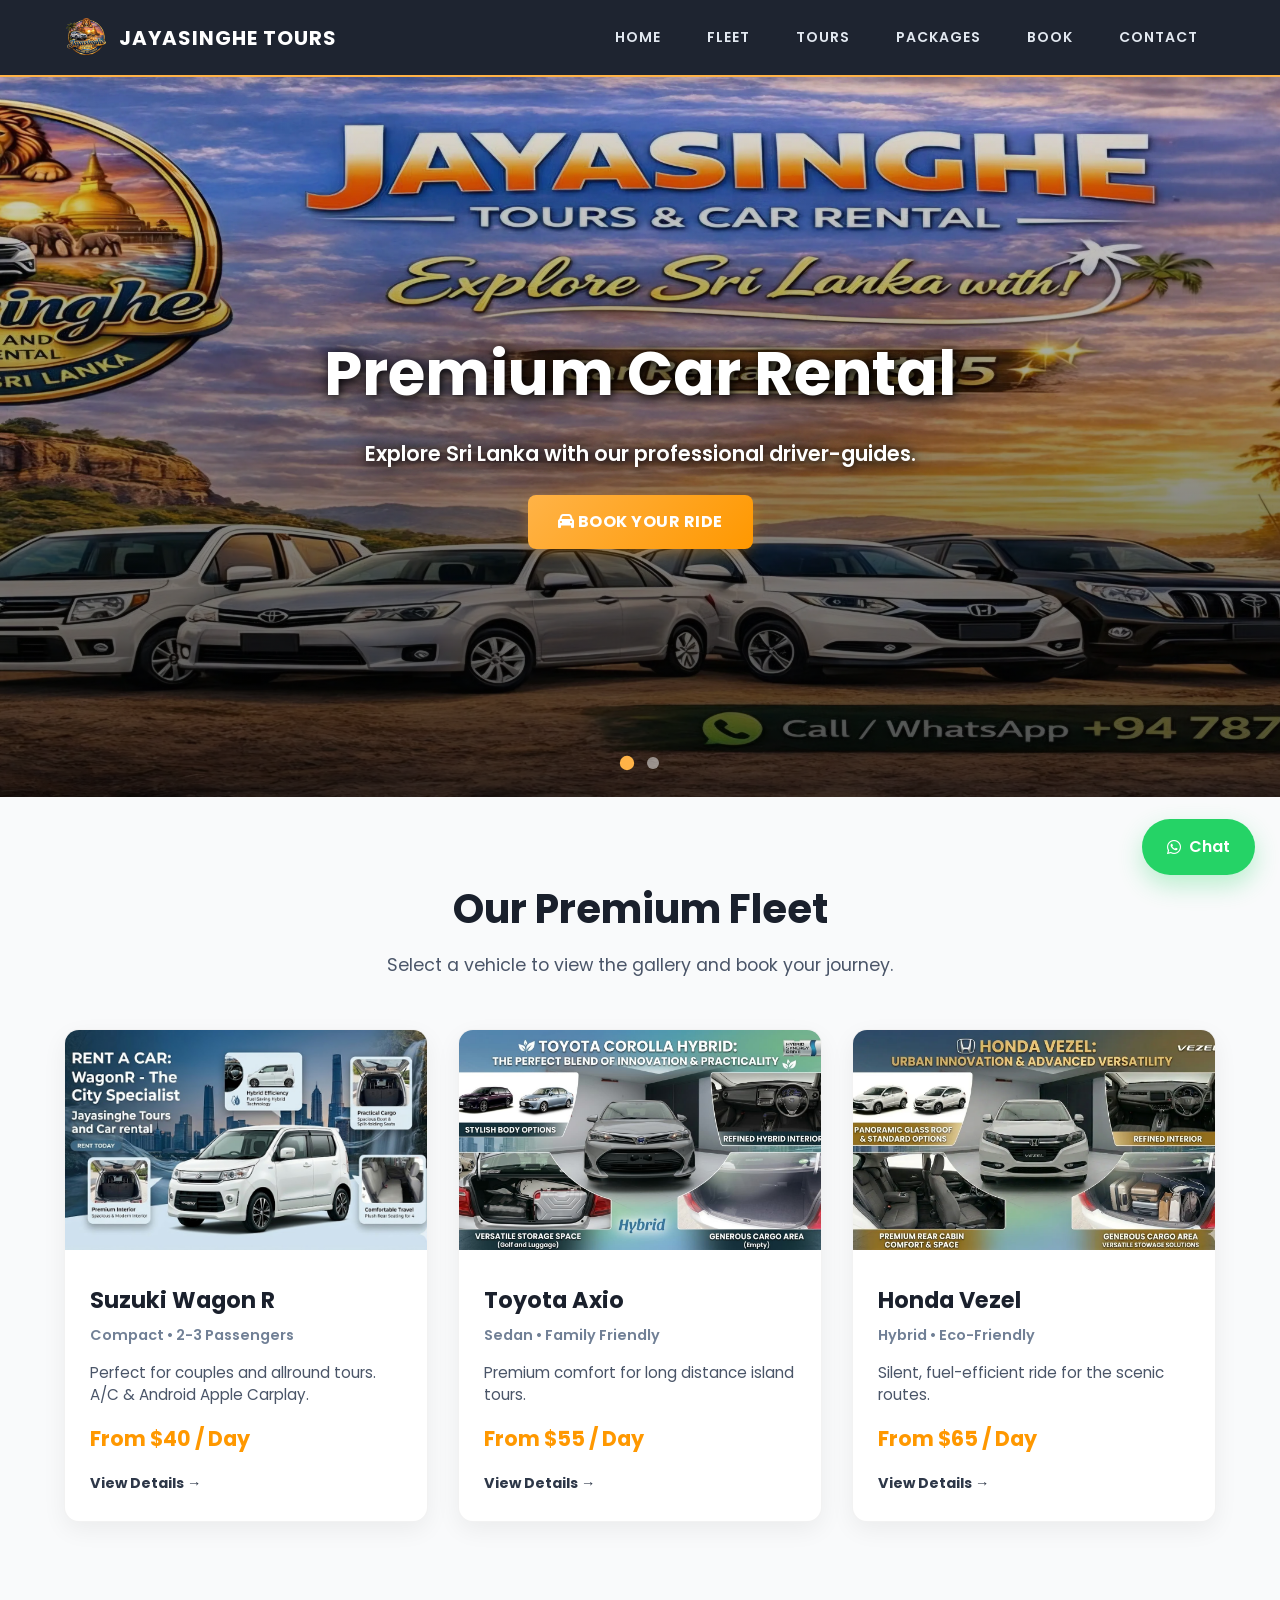
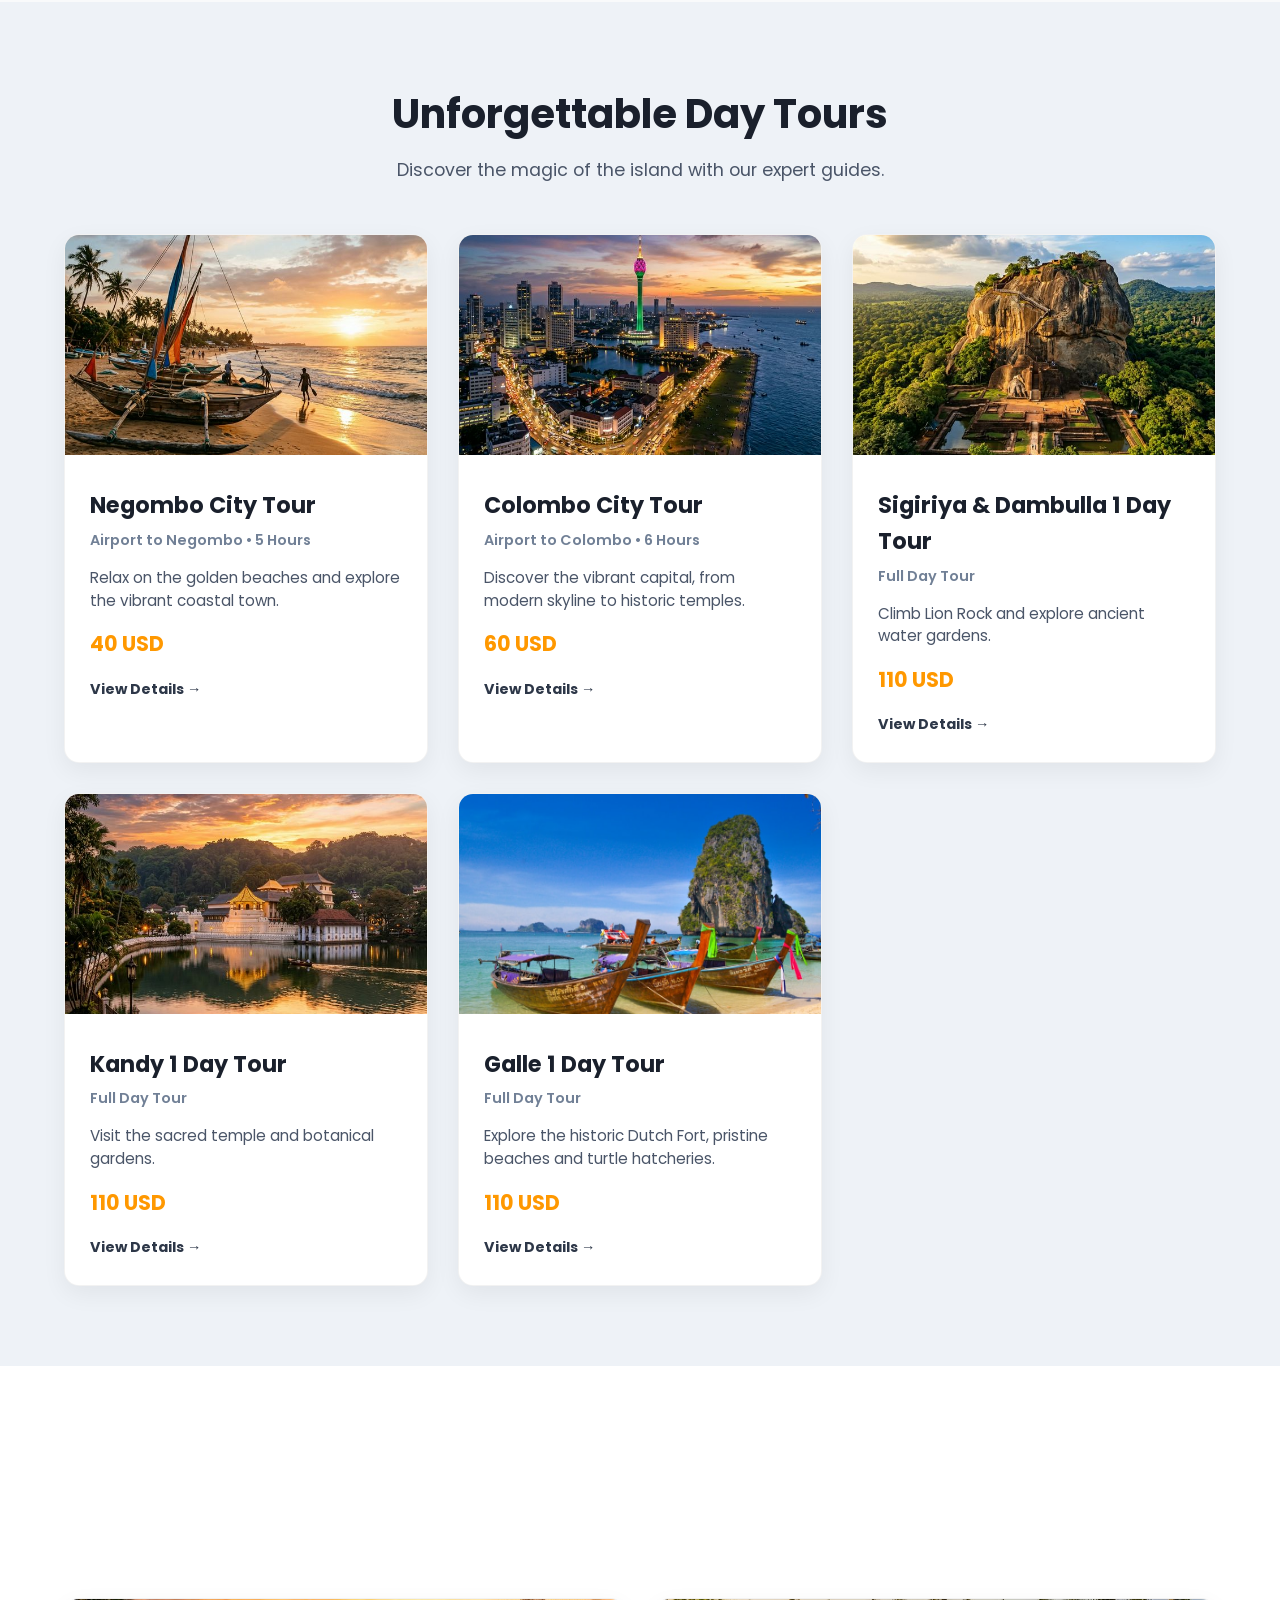
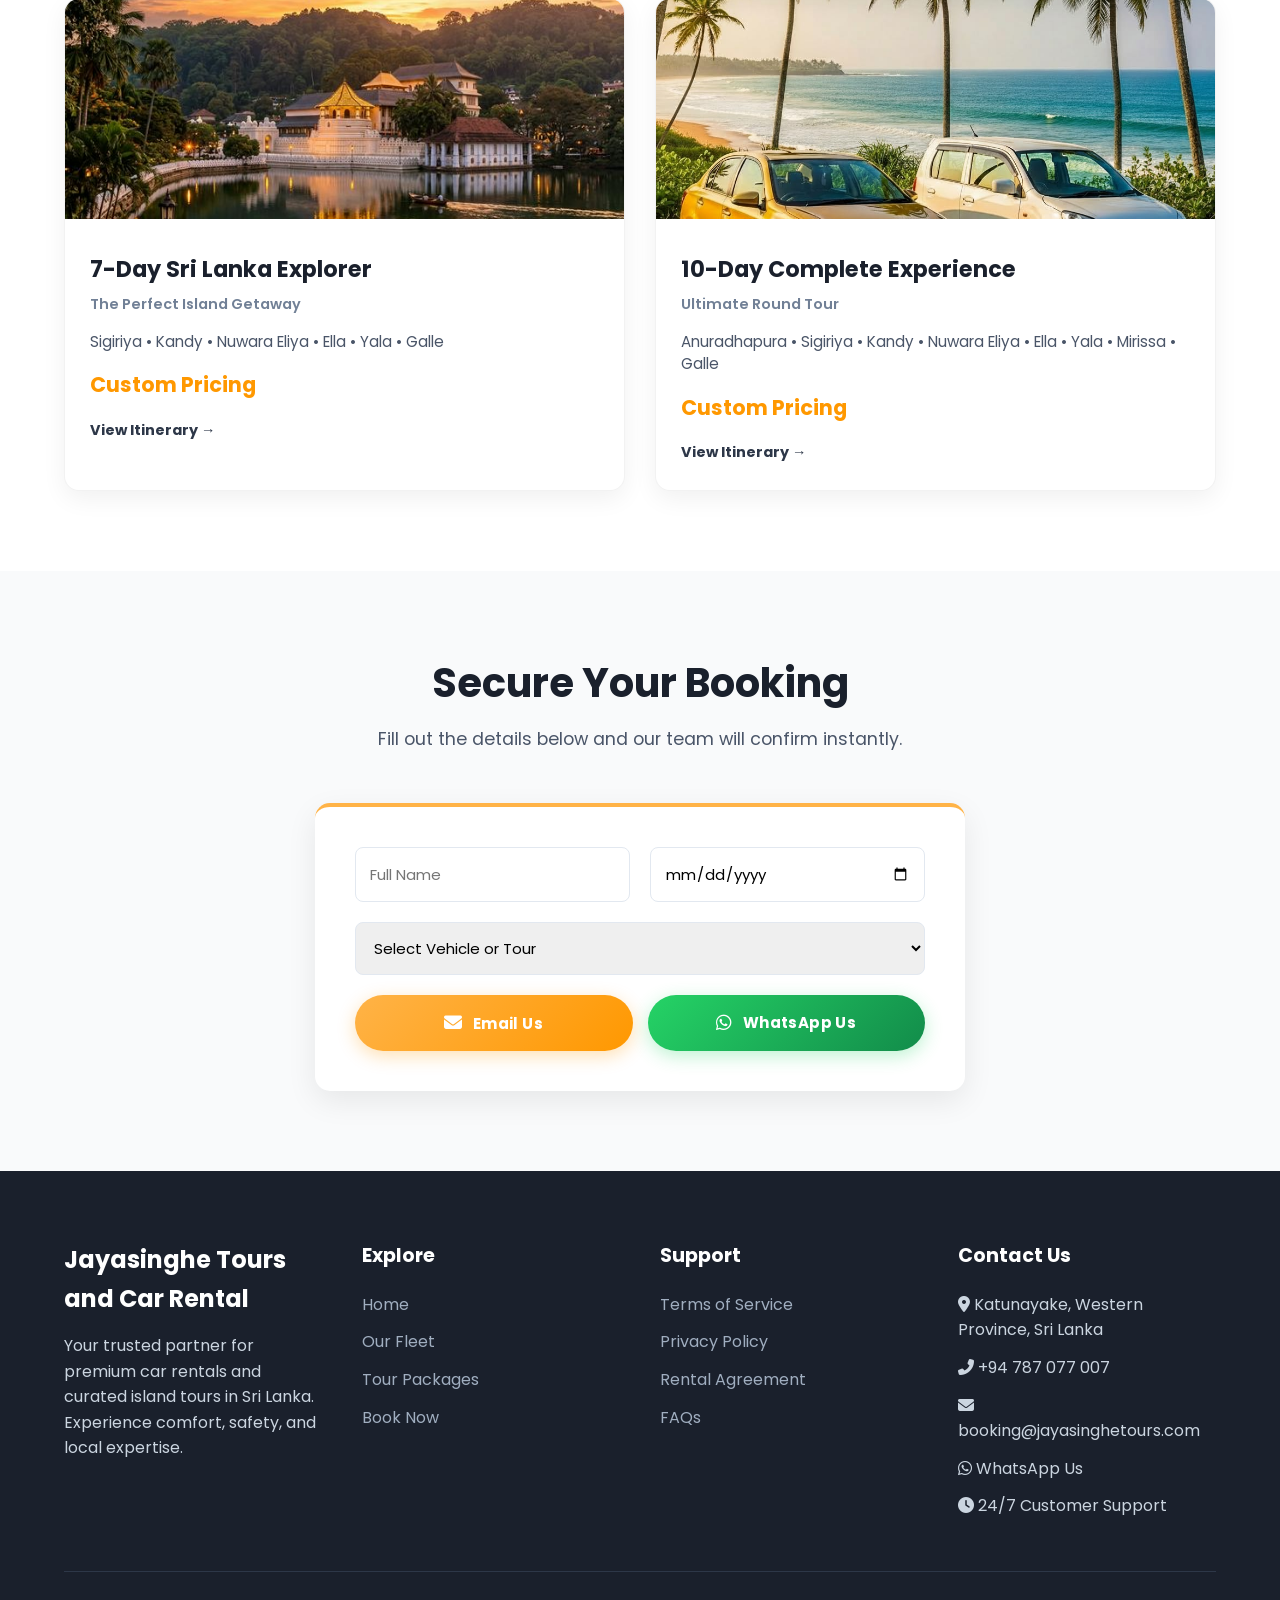
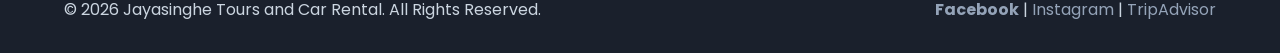
==== commit 7d05ae44: "Update index.html" ====
--- a/index.html
+++ b/index.html
@@ -343,7 +343,7 @@
       <ul class="modal-features">
         <li><i class="fas fa-road"></i> <strong>Unlimited Mileage</strong></li>
         <li><i class="fas fa-shield-alt"></i> <strong>Safety Vehicle</strong> (A/C, Airbags)</li>
-        <li><i class="fas fa-user-friends"></i> <strong>Ideal for 2 Persons</strong></li>
+        <li><i class="fas fa-user-friends"></i> <strong>Ideal for 2-3 Persons</strong></li>
         <li><i class="fas fa-suitcase"></i> <strong>Space for 2-3 Luggage bags</strong></li>
         <li><i class="fas fa-user-tie"></i> <strong>Android auto and Apple carplay Support</strong></li>
       </ul>
@@ -359,9 +359,9 @@
       <span class="close" onclick="closeModal('axio')">&times;</span>
       <div class="modal-slider">
         <div class="modal-track" id="track-axio">
+           <img src="images/axio1.webp"alt="Axio Side"loading="lazy">
           <img src="images/axio.jpg" alt="Axio Front" loading="lazy">
-          <img src="images/axio1.webp"
-            alt="Axio Side">
+         
         </div>
         <button class="slider-btn left" onclick="moveModalGallery('axio', -1)">&#10094;</button>
         <button class="slider-btn right" onclick="moveModalGallery('axio', 1)">&#10095;</button>
@@ -387,6 +387,7 @@
       <div class="modal-slider">
         <div class="modal-track" id="track-vezel">
           <img src="images/honda vezel1.webp" alt="Vezel Front" loading="lazy">
+          <img src="images/honda vezel.webp"alt="Vezel"loading="lazy">
         </div>
         <button class="slider-btn left" onclick="moveModalGallery('vezel', -1)">&#10094;</button>
         <button class="slider-btn right" onclick="moveModalGallery('vezel', 1)">&#10095;</button>
@@ -395,9 +396,9 @@
       <ul class="modal-features">
         <li><i class="fas fa-road"></i> <strong>Unlimited Mileage</strong></li>
         <li><i class="fas fa-leaf"></i> <strong>Eco-Friendly Hybrid Technology</strong></li>
-        <li><i class="fas fa-user-friends"></i> <strong>Ideal for 2-3 Persons</strong></li>
-        <li><i class="fas fa-suitcase"></i> <strong>Space for 2-3 Luggage bags</strong></li>
-        <li><i class="fas fa-user-tie"></i> <strong>English-Speaking Driver Included</strong></li>
+        <li><i class="fas fa-user-friends"></i> <strong>Ideal for 3-4 Persons</strong></li>
+        <li><i class="fas fa-suitcase"></i> <strong>Space for 3-4 Luggage bags</strong></li>
+        <li><i class="fas fa-user-tie"></i> <strong>Android player</strong></li>
       </ul>
       <div style="display: flex; gap: 15px; justify-content: center; flex-wrap: wrap; margin-top: 15px;">
         <a href="https://wa.me/94787077007?text=Hi,%20I%20want%20to%20book%20the%20Honda%20Vezel" class="hero-btn" style="background-color: #25D366; border: none;"><i class="fab fa-whatsapp"></i> WhatsApp</a>
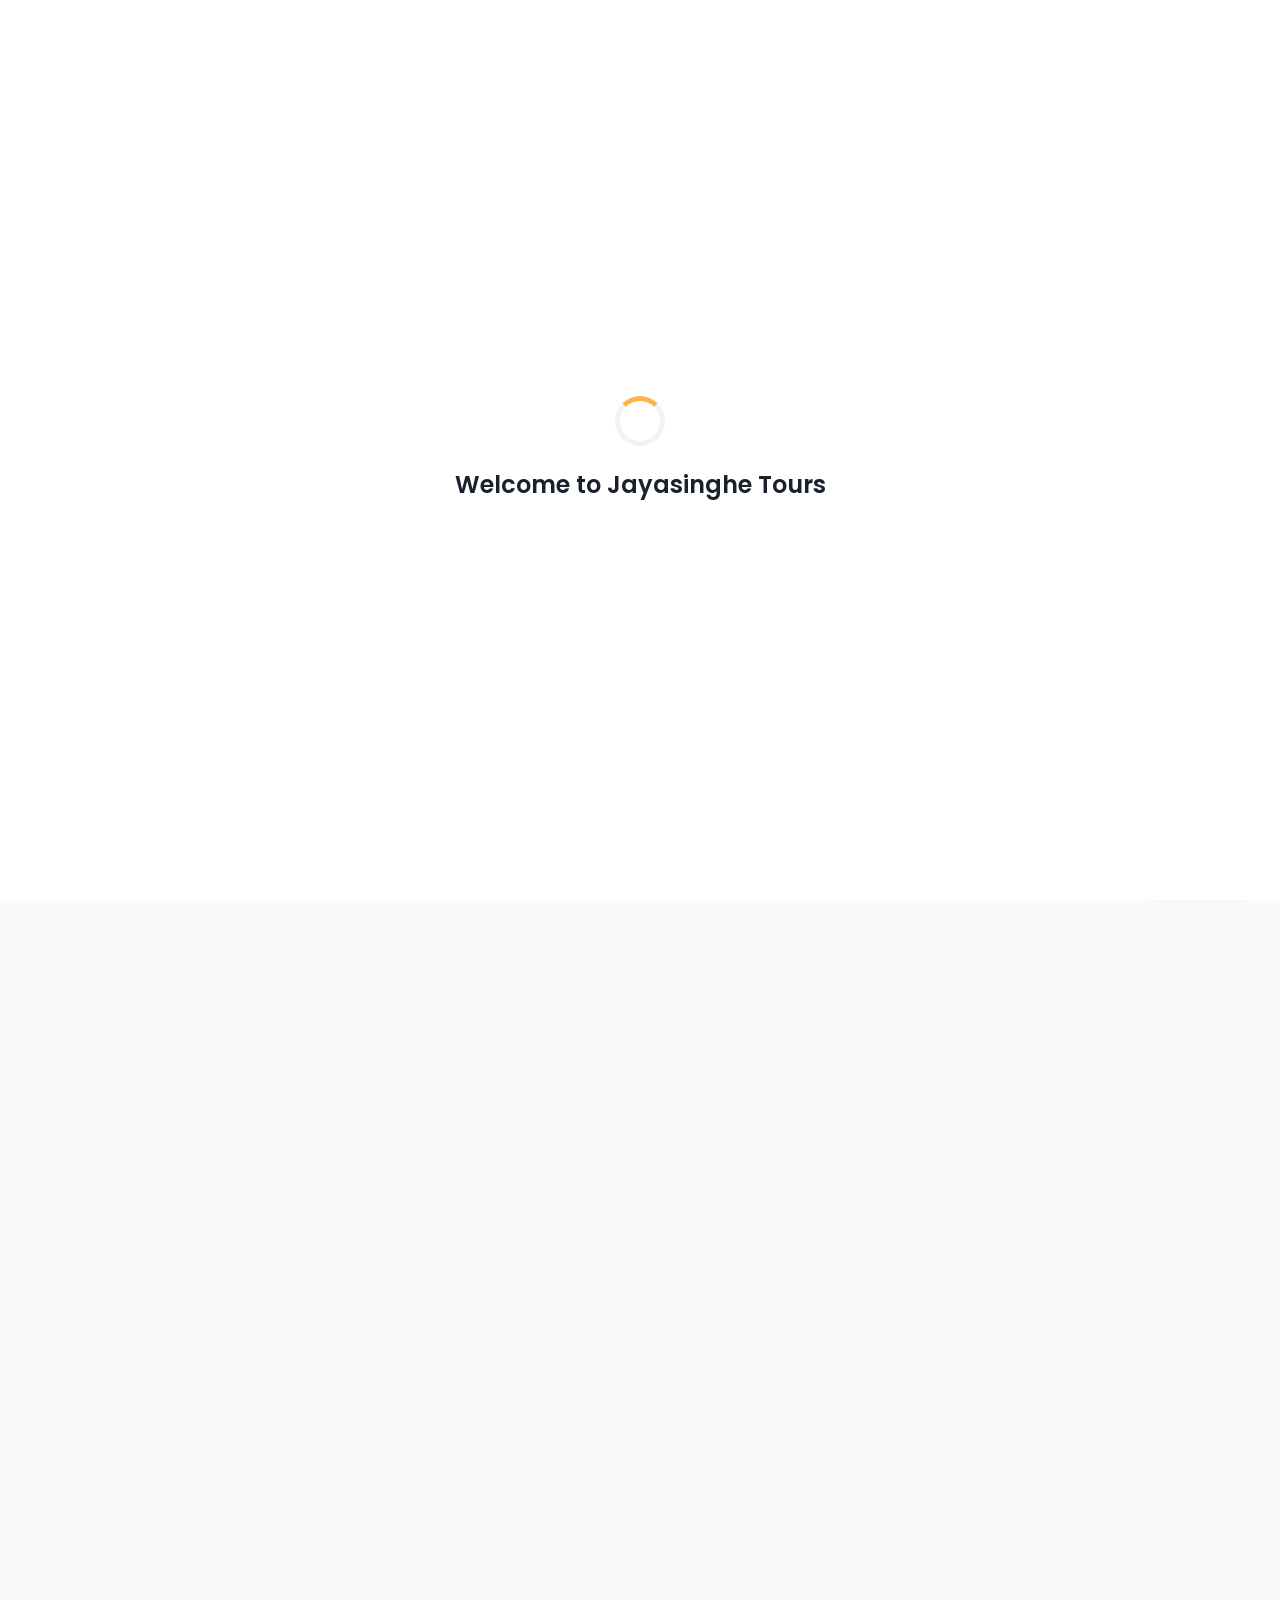
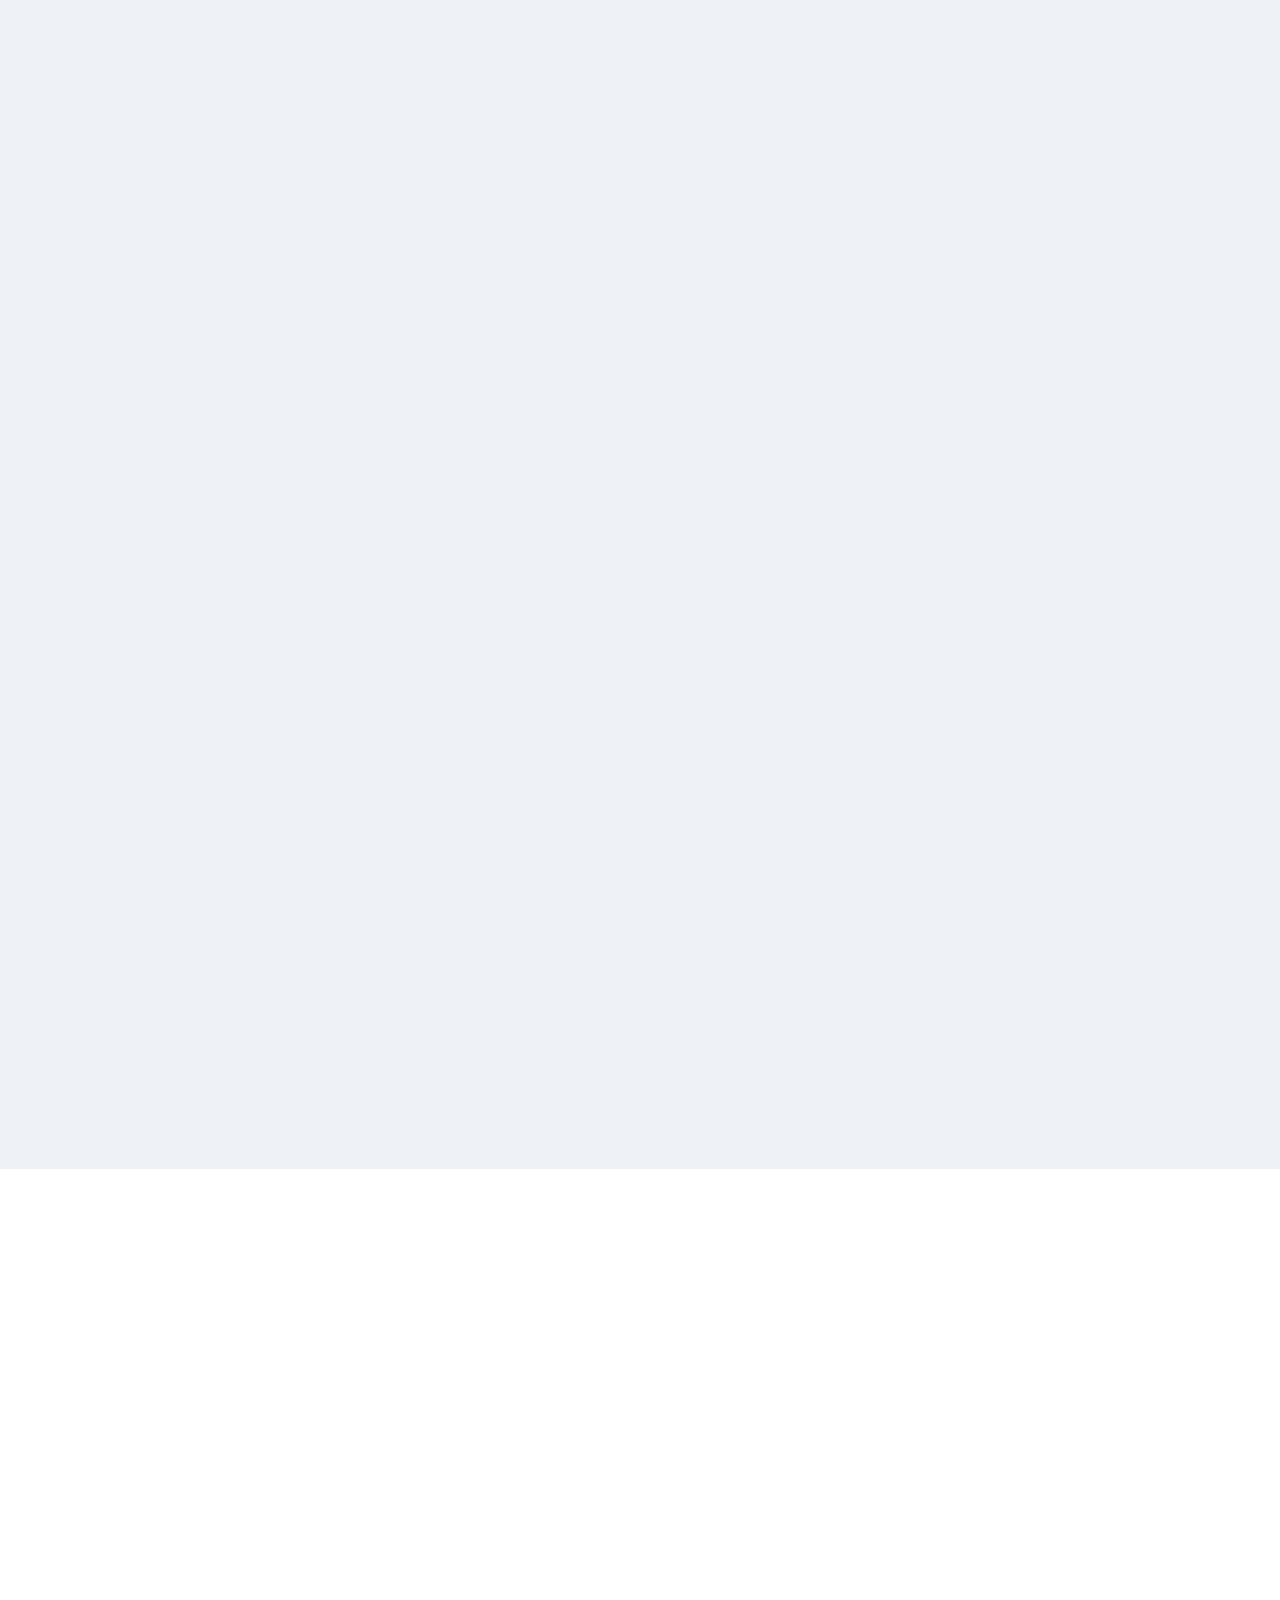
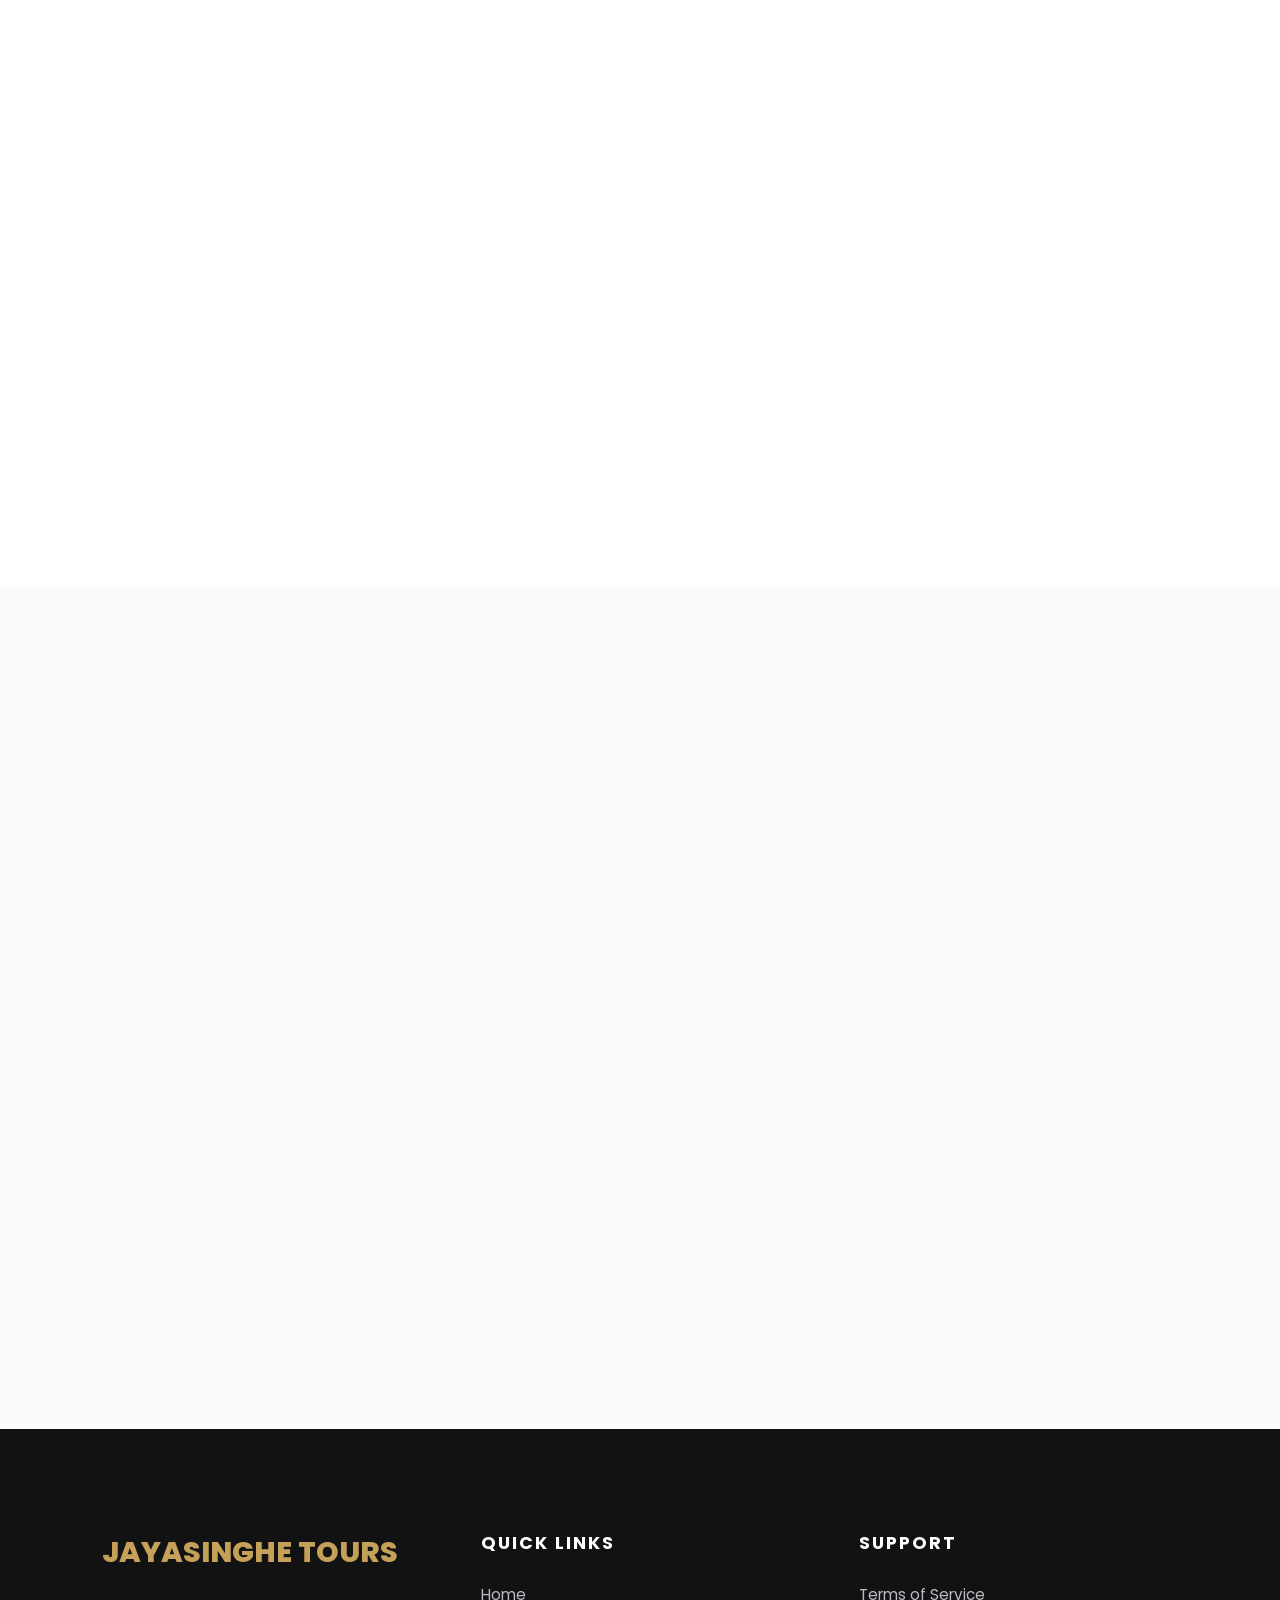
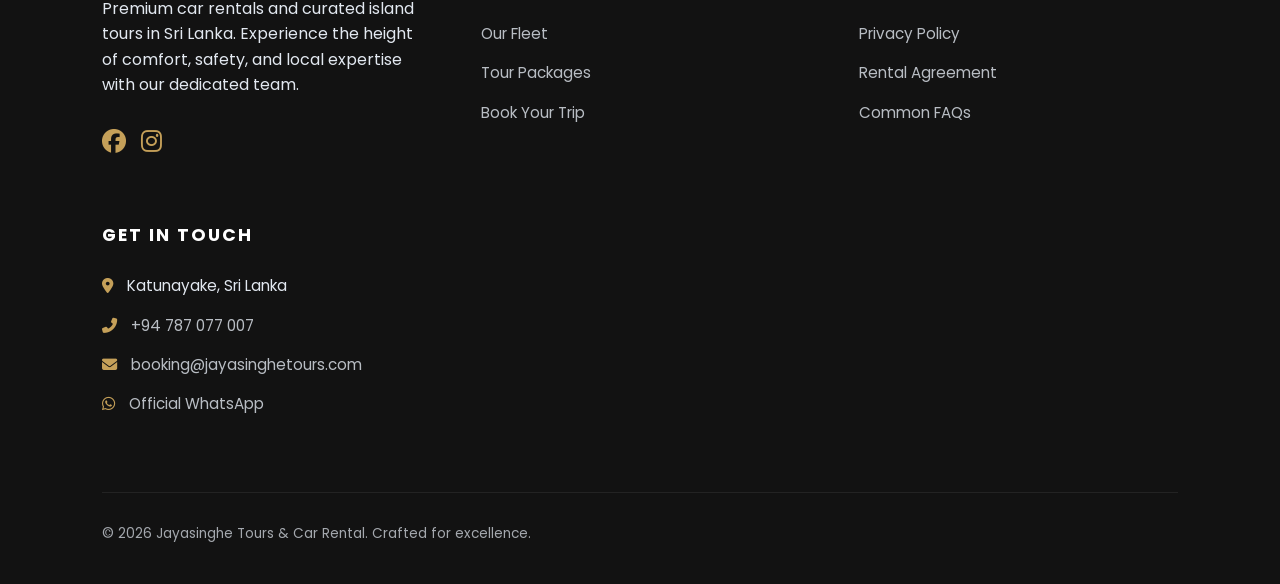
==== commit ba45bbe4: "Add files via upload" ====
--- a/index.html
+++ b/index.html
@@ -4,11 +4,11 @@
 <head>
   <meta charset="UTF-8">
   <meta name="viewport" content="width=device-width, initial-scale=1.0">
-  <title>Best Sri Lanka Car Rental, City Tours & Multi-Day Packages | Jayasinghe Tours</title>
-  <meta name="description" content="Explore Sri Lanka with Jayasinghe Tours. We offer premium Rent a Car services with professional drivers, authentic City Tours, and exclusive Multi-Day Packages (7-Day & 10-Day).">
-  <meta name="keywords" content="Sri Lanka Car Rental, Rent a Car with Driver Sri Lanka, City Tours Sri Lanka, Multi-Day Tours Sri Lanka, 7 Day Sri Lanka Tour, 10 Day Sri Lanka Tour, Sigiriya Tour, Kandy Tour, Galle Tour, Colombo Airport Transfer, Jayasinghe Tours">
-  <meta name="author" content="Jayasinghe Tours and Car Rental">
-  <meta name="robots" content="index, follow, max-image-preview:large, max-snippet:-1">
+  <title>Jayasinghe Tours | Premium Sri Lanka Car Rental & Private Tours</title>
+  <meta name="description" content="Experience Sri Lanka in luxury with Jayasinghe Tours. Premium rent a car services, professional driver-guides, and curated multi-day packages. Book your unforgettable journey today.">
+  <meta name="keywords" content="Sri Lanka Car Rental, Private Driver Sri Lanka, Luxury Tours Sri Lanka, 7 Day Sri Lanka Package, 10 Day Sri Lanka Package, Sigiriya Tour, Kandy Tour, Galle Tour, Colombo Airport Transfer, Jayasinghe Tours">
+  <meta name="author" content="Jayasinghe Tours">
+  <meta name="robots" content="index, follow">
   <link rel="canonical" href="https://jayasinghetours.github.io/">
   
   <meta property="og:type" content="website">
@@ -53,11 +53,11 @@
       <img src="images/logo.png" alt="Jayasinghe Tours Logo">
       <h2>Jayasinghe Tours</h2>
     </a>
-    <div class="hamburger" id="hamburger">
+    <button class="hamburger" id="hamburger" aria-label="Toggle Navigation Menu">
       <span></span>
       <span></span>
       <span></span>
-    </div>
+    </button>
     <div class="nav-links" id="nav-links">
       <a href="#">Home</a>
       <a href="#cars">Fleet</a>
@@ -132,6 +132,35 @@
     </div>
   </section>
 
+  <section class="section" style="background: #121212; color: #fff;">
+    <div class="section-header reveal">
+      <h2 style="color: var(--primary-gold);">Why Choose Jayasinghe Tours?</h2>
+      <p style="color: #a0aec0;">We redefine your travel experience with luxury, safety, and local expertise.</p>
+    </div>
+    <div class="features-grid reveal">
+      <div class="feature-item">
+        <i class="fas fa-user-tie"></i>
+        <h3>Expert Drivers</h3>
+        <p>Professional, English-speaking driver-guides with years of local experience.</p>
+      </div>
+      <div class="feature-item">
+        <i class="fas fa-shield-halved"></i>
+        <h3>Safety First</h3>
+        <p>Modern, fully insured vehicles maintained to the highest safety standards.</p>
+      </div>
+      <div class="feature-item">
+        <i class="fas fa-clock"></i>
+        <h3>24/7 Support</h3>
+        <p>Round-the-clock customer assistance for a stress-free journey.</p>
+      </div>
+      <div class="feature-item">
+        <i class="fas fa-gem"></i>
+        <h3>Premium Comfort</h3>
+        <p>Luxury interiors, A/C, and modern infotainment in every vehicle.</p>
+      </div>
+    </div>
+  </section>
+
   <section class="section" id="tours" style="background: #eef2f7;">
     <div class="section-header reveal">
       <h2>Unforgettable Day Tours</h2>
@@ -238,6 +267,7 @@
           <input type="text" id="name" placeholder="Full Name" required>
           <input type="date" id="date" required>
         </div>
+        <textarea id="message" rows="4" placeholder="Tell us your requirements (e.g. Number of passengers, specific flight details, or custom destinations)"></textarea>
         <select id="service" required>
           <option value="" disabled selected>Select Vehicle or Tour</option>
           <optgroup label="Car Rental">
@@ -277,19 +307,22 @@
   <footer class="premium-footer" id="contact">
     <div class="footer-grid">
       <div class="footer-brand">
-        <h3>Jayasinghe Tours and Car Rental</h3>
-        <p>Your trusted partner for premium car rentals and curated island tours in Sri Lanka. Experience comfort,
-          safety, and local expertise.</p>
-        <!-- <p style="margin-top: 15px; font-weight: bold; color: #ffb347;"><i class="fas fa-check-circle"></i> Tourist Board Approved</p> -->
+        <h3>Jayasinghe Tours</h3>
+        <p>Premium car rentals and curated island tours in Sri Lanka. Experience the height of comfort, safety, and local expertise with our dedicated team.</p>
+        <div class="social-icons" style="margin-top: 25px; display: flex; gap: 15px;">
+            <a href="https://www.facebook.com/JayasingheTour/" target="_blank" aria-label="Facebook" style="color: var(--primary-gold); font-size: 1.5rem;"><i class="fab fa-facebook"></i></a>
+            <a href="#" aria-label="Instagram" style="color: var(--primary-gold); font-size: 1.5rem;"><i class="fab fa-instagram"></i></a>
+            <a href="#" aria-label="TripAdvisor" style="color: var(--primary-gold); font-size: 1.5rem;"><i class="fab fa-tripadvisor"></i></a>
+        </div>
       </div>
 
       <div class="footer-links">
-        <h3>Explore</h3>
+        <h3>Quick Links</h3>
         <ul>
           <li><a href="#">Home</a></li>
           <li><a href="#cars">Our Fleet</a></li>
           <li><a href="#tours">Tour Packages</a></li>
-          <li><a href="#booking">Book Now</a></li>
+          <li><a href="#booking">Book Your Trip</a></li>
         </ul>
       </div>
 
@@ -299,30 +332,23 @@
           <li><a href="terms.html">Terms of Service</a></li>
           <li><a href="privacy.html">Privacy Policy</a></li>
           <li><a href="rental-agreement.html">Rental Agreement</a></li>
-          <li><a href="faq.html">FAQs</a></li>
+          <li><a href="faq.html">Common FAQs</a></li>
         </ul>
       </div>
 
       <div class="footer-contact">
-        <h3>Contact Us</h3>
+        <h3>Get In Touch</h3>
         <ul>
-          <li><i class="fas fa-map-marker-alt"></i> Katunayake, Western Province, Sri Lanka</li>
-          <li><i class="fas fa-phone-alt"></i> <a href="tel:+94787077007" style="color:#cbd5e0; text-decoration:none;">+94 787 077 007</a></li>
-          <li><i class="fas fa-envelope"></i> <a href="mailto:booking@jayasinghetours.com" style="color:#cbd5e0; text-decoration:none;">booking@jayasinghetours.com</a></li>
-          <li><i class="fab fa-whatsapp"></i> <a href="https://wa.me/94787077007" target="_blank" rel="noopener noreferrer" style="color:#cbd5e0; text-decoration:none;">WhatsApp Us</a></li>
-          <li><i class="fas fa-clock"></i> 24/7 Customer Support</li>
+          <li><i class="fas fa-map-marker-alt" style="color: var(--primary-gold); margin-right: 10px;"></i> Katunayake, Sri Lanka</li>
+          <li><i class="fas fa-phone-alt" style="color: var(--primary-gold); margin-right: 10px;"></i> <a href="tel:+94787077007">+94 787 077 007</a></li>
+          <li><i class="fas fa-envelope" style="color: var(--primary-gold); margin-right: 10px;"></i> <a href="mailto:booking@jayasinghetours.com">booking@jayasinghetours.com</a></li>
+          <li><i class="fab fa-whatsapp" style="color: var(--primary-gold); margin-right: 10px;"></i> <a href="https://wa.me/94787077007">Official WhatsApp</a></li>
         </ul>
       </div>
     </div>
 
     <div class="footer-bottom">
-      <div class="copyright">&copy; 2026 Jayasinghe Tours and Car Rental. All Rights Reserved.</div>
-      <div class="social-links">
-        <a href="https://www.facebook.com/JayasingheTour/" target="_blank" rel="noopener noreferrer"
-          style="color:#94a3b8; text-decoration:none; font-weight:bold;">Facebook</a> |
-        <a href="#" style="color:#94a3b8; text-decoration:none;">Instagram</a> |
-        <a href="#" style="color:#94a3b8; text-decoration:none;">TripAdvisor</a>
-      </div>
+      <div class="copyright">&copy; 2026 Jayasinghe Tours & Car Rental. Crafted for excellence.</div>
     </div>
   </footer>
 
@@ -341,11 +367,11 @@
       </div>
       <h2>Suzuki Wagon R</h2>
       <ul class="modal-features">
-        <li><i class="fas fa-road"></i> <strong>Unlimited Mileage</strong></li>
-        <li><i class="fas fa-shield-alt"></i> <strong>Safety Vehicle</strong> (A/C, Airbags)</li>
-        <li><i class="fas fa-user-friends"></i> <strong>Ideal for 2-3 Persons</strong></li>
-        <li><i class="fas fa-suitcase"></i> <strong>Space for 2-3 Luggage bags</strong></li>
-        <li><i class="fas fa-user-tie"></i> <strong>Android auto and Apple carplay Support</strong></li>
+        <li><i class="fas fa-gas-pump"></i> <span>Fuel & Insurance Included</span></li>
+        <li><i class="fas fa-snowflake"></i> <span>Full Air Conditioning</span></li>
+        <li><i class="fas fa-users"></i> <span>Seats 2-3 Passengers</span></li>
+        <li><i class="fas fa-suitcase"></i> <span>2 Large Luggage Capacity</span></li>
+        <li><i class="fas fa-mobile-alt"></i> <span>Apple CarPlay & Android Auto</span></li>
       </ul>
       <div style="display: flex; gap: 15px; justify-content: center; flex-wrap: wrap; margin-top: 15px;">
         <a href="https://wa.me/94787077007?text=Hi,%20I%20want%20to%20book%20the%20Suzuki%20Wagon%20R" class="hero-btn" style="background-color: #25D366; border: none;"><i class="fab fa-whatsapp"></i> WhatsApp</a>
@@ -368,11 +394,11 @@
       </div>
       <h2>Toyota Axio</h2>
       <ul class="modal-features">
-        <li><i class="fas fa-road"></i> <strong>Unlimited Mileage</strong></li>
-        <li><i class="fas fa-snowflake"></i> <strong>Premium Sedan Comfort</strong></li>
-        <li><i class="fas fa-user-friends"></i> <strong>Ideal for 3-4 Persons</strong></li>
-        <li><i class="fas fa-suitcase"></i> <strong>Space for 3-4 Luggage bags</strong></li>
-        <li><i class="fas fa-user-tie"></i> <strong>Blutooth Music Player Included</strong></li>
+        <li><i class="fas fa-gem"></i> <span>Premium Sedan Comfort</span></li>
+        <li><i class="fas fa-snowflake"></i> <span>Dual-Zone A/C</span></li>
+        <li><i class="fas fa-users"></i> <span>Seats 3-4 Passengers</span></li>
+        <li><i class="fas fa-suitcase"></i> <span>3 Large Luggage Capacity</span></li>
+        <li><i class="fas fa-bluetooth"></i> <span>Bluetooth Audio System</span></li>
       </ul>
       <div style="display: flex; gap: 15px; justify-content: center; flex-wrap: wrap; margin-top: 15px;">
         <a href="https://wa.me/94787077007?text=Hi,%20I%20want%20to%20book%20the%20Toyota%20Axio" class="hero-btn" style="background-color: #25D366; border: none;"><i class="fab fa-whatsapp"></i> WhatsApp</a>
@@ -394,11 +420,11 @@
       </div>
       <h2>Honda Vezel Hybrid</h2>
       <ul class="modal-features">
-        <li><i class="fas fa-road"></i> <strong>Unlimited Mileage</strong></li>
-        <li><i class="fas fa-leaf"></i> <strong>Eco-Friendly Hybrid Technology</strong></li>
-        <li><i class="fas fa-user-friends"></i> <strong>Ideal for 3-4 Persons</strong></li>
-        <li><i class="fas fa-suitcase"></i> <strong>Space for 3-4 Luggage bags</strong></li>
-        <li><i class="fas fa-user-tie"></i> <strong>Android player</strong></li>
+        <li><i class="fas fa-leaf"></i> <span>Eco-Friendly Hybrid</span></li>
+        <li><i class="fas fa-shield-alt"></i> <span>Advanced Safety Features</span></li>
+        <li><i class="fas fa-users"></i> <span>Seats 3-4 Passengers</span></li>
+        <li><i class="fas fa-suitcase-rolling"></i> <span>Large Trunk Space</span></li>
+        <li><i class="fas fa-tv"></i> <span>Android Infotainment</span></li>
       </ul>
       <div style="display: flex; gap: 15px; justify-content: center; flex-wrap: wrap; margin-top: 15px;">
         <a href="https://wa.me/94787077007?text=Hi,%20I%20want%20to%20book%20the%20Honda%20Vezel" class="hero-btn" style="background-color: #25D366; border: none;"><i class="fab fa-whatsapp"></i> WhatsApp</a>
@@ -417,10 +443,10 @@
       </div>
       <h2>Negombo City Tour</h2>
       <ul class="modal-features">
-        <li><i class="fas fa-check-circle" style="color: #ffb347; margin-right: 8px;"></i> <strong>Relax on Golden Beaches</strong></li>
-        <li><i class="fas fa-check-circle" style="color: #ffb347; margin-right: 8px;"></i> <strong>Traditional Fishing Village</strong></li>
-        <li><i class="fas fa-check-circle" style="color: #ffb347; margin-right: 8px;"></i> <strong>Comfortable A/C Transport</strong></li>
-        <li><i class="fas fa-check-circle" style="color: #ffb347; margin-right: 8px;"></i> <strong>5 Hours Duration</strong> (40 USD)</li>
+        <li><i class="fas fa-umbrella-beach"></i> <span>Golden Beach Relaxation</span></li>
+        <li><i class="fas fa-anchor"></i> <span>Historic Fishing Village</span></li>
+        <li><i class="fas fa-shuttle-van"></i> <span>Luxury A/C Transport</span></li>
+        <li><i class="fas fa-clock"></i> <span>Flexible 5-Hour Schedule</span></li>
       </ul>
       <div style="display: flex; gap: 15px; justify-content: center; flex-wrap: wrap; margin-top: 15px;">
         <a href="https://wa.me/94787077007?text=Hi,%20I%20want%20to%20book%20the%20Negombo%20City%20Tour" class="hero-btn" style="background-color: #25D366; border: none;"><i class="fab fa-whatsapp"></i> WhatsApp</a>
@@ -439,10 +465,10 @@
       </div>
       <h2>Colombo City Tour</h2>
       <ul class="modal-features">
-        <li><i class="fas fa-check-circle" style="color: #ffb347; margin-right: 8px;"></i> <strong>Lotus Tower & Modern Skyline</strong></li>
-        <li><i class="fas fa-check-circle" style="color: #ffb347; margin-right: 8px;"></i> <strong>Gangaramaya Temple</strong></li>
-        <li><i class="fas fa-check-circle" style="color: #ffb347; margin-right: 8px;"></i> <strong>Comfortable A/C Transport</strong></li>
-        <li><i class="fas fa-check-circle" style="color: #ffb347; margin-right: 8px;"></i> <strong>6 Hours Duration</strong> (60 USD)</li>
+        <li><i class="fas fa-archway"></i> <span>Lotus Tower & Skyline Views</span></li>
+        <li><i class="fas fa-om"></i> <span>Gangaramaya Temple Visit</span></li>
+        <li><i class="fas fa-shopping-bag"></i> <span>Curated Local Shopping</span></li>
+        <li><i class="fas fa-clock"></i> <span>6-Hour City Immersion</span></li>
       </ul>
       <div style="display: flex; gap: 15px; justify-content: center; flex-wrap: wrap; margin-top: 15px;">
         <a href="https://wa.me/94787077007?text=Hi,%20I%20want%20to%20book%20the%20Colombo%20City%20Tour" class="hero-btn" style="background-color: #25D366; border: none;"><i class="fab fa-whatsapp"></i> WhatsApp</a>
@@ -461,11 +487,10 @@
       </div>
       <h2>Sigiriya & Dambulla 1 Day Tour</h2>
       <ul class="modal-features">
-        <li><i class="fas fa-check-circle" style="color: #ffb347; margin-right: 8px;"></i> <strong>Climb the ancient Lion Rock</strong></li>
-        <li><i class="fas fa-check-circle" style="color: #ffb347; margin-right: 8px;"></i> <strong>Explore the Royal Water Gardens</strong></li>
-        <li><i class="fas fa-check-circle" style="color: #ffb347; margin-right: 8px;"></i> <strong>Comfortable A/C Transport</strong></li>
-        <li><i class="fas fa-check-circle" style="color: #ffb347; margin-right: 8px;"></i> <strong>Local Guide Assistance</strong></li>
-        <li><i class="fas fa-check-circle" style="color: #ffb347; margin-right: 8px;"></i> <strong>Complimentary Bottled Water</strong></li>
+        <li><i class="fas fa-mountain"></i> <span>Ancient Rock Fortress Climb</span></li>
+        <li><i class="fas fa-water"></i> <span>Royal Cave Temple Complex</span></li>
+        <li><i class="fas fa-car-side"></i> <span>Private A/C Transport</span></li>
+        <li><i class="fas fa-tint"></i> <span>Complimentary Refreshments</span></li>
       </ul>
       <div style="display: flex; gap: 15px; justify-content: center; flex-wrap: wrap; margin-top: 15px;">
         <a href="https://wa.me/94787077007?text=Hi,%20I%20want%20to%20book%20the%20Sigiriya%20and%20Dambulla%20Tour" class="hero-btn" style="background-color: #25D366; border: none;"><i class="fab fa-whatsapp"></i> WhatsApp</a>
@@ -484,11 +509,10 @@
       </div>
       <h2>Kandy 1 Day Tour</h2>
       <ul class="modal-features">
-        <li><i class="fas fa-check-circle" style="color: #ffb347; margin-right: 8px;"></i> <strong>Visit Temple of the Tooth Relic</strong></li>
-        <li><i class="fas fa-check-circle" style="color: #ffb347; margin-right: 8px;"></i> <strong>Peradeniya Botanical Gardens</strong></li>
-        <li><i class="fas fa-check-circle" style="color: #ffb347; margin-right: 8px;"></i> <strong>Traditional Fire & Dance Show</strong></li>
-        <li><i class="fas fa-check-circle" style="color: #ffb347; margin-right: 8px;"></i> <strong>Comfortable A/C Transport</strong></li>
-        <li><i class="fas fa-check-circle" style="color: #ffb347; margin-right: 8px;"></i> <strong>Scenic Viewpoint Stops</strong></li>
+        <li><i class="fas fa-vihara"></i> <span>Temple of the Tooth Relic</span></li>
+        <li><i class="fas fa-leaf"></i> <span>Royal Botanical Gardens</span></li>
+        <li><i class="fas fa-fire"></i> <span>Traditional Cultural Show</span></li>
+        <li><i class="fas fa-camera"></i> <span>Panoramic Lake Views</span></li>
       </ul>
       <div style="display: flex; gap: 15px; justify-content: center; flex-wrap: wrap; margin-top: 15px;">
         <a href="https://wa.me/94787077007?text=Hi,%20I%20want%20to%20book%20the%20Kandy%20Tour" class="hero-btn" style="background-color: #25D366; border: none;"><i class="fab fa-whatsapp"></i> WhatsApp</a>
@@ -507,10 +531,10 @@
       </div>
       <h2>Galle 1 Day Tour</h2>
       <ul class="modal-features">
-        <li><i class="fas fa-check-circle" style="color: #ffb347; margin-right: 8px;"></i> <strong>Historic Dutch Fort</strong></li>
-        <li><i class="fas fa-check-circle" style="color: #ffb347; margin-right: 8px;"></i> <strong>Stunning Lighthouse & Coastline</strong></li>
-        <li><i class="fas fa-check-circle" style="color: #ffb347; margin-right: 8px;"></i> <strong>Turtle Hatchery Visit</strong></li>
-        <li><i class="fas fa-check-circle" style="color: #ffb347; margin-right: 8px;"></i> <strong>Full Day Tour</strong> (110 USD)</li>
+        <li><i class="fas fa-fort-awesome"></i> <span>Historic Dutch Fort Walk</span></li>
+        <li><i class="fas fa-lightbulb"></i> <span>Lighthouse & Seawall Views</span></li>
+        <li><i class="fas fa-turtle"></i> <span>Sea Turtle Conservation</span></li>
+        <li><i class="fas fa-sun"></i> <span>Unawatuna Beach Visit</span></li>
       </ul>
       <div style="display: flex; gap: 15px; justify-content: center; flex-wrap: wrap; margin-top: 15px;">
         <a href="https://wa.me/94787077007?text=Hi,%20I%20want%20to%20book%20the%20Galle%20Tour" class="hero-btn" style="background-color: #25D366; border: none;"><i class="fab fa-whatsapp"></i> WhatsApp</a>
--- a/style.css
+++ b/style.css
@@ -1,7 +1,17 @@
-/* ========================================= */
-/* 1. GOOGLE FONTS & BASE SETUP              */
-/* ========================================= */
-@import url('https://fonts.googleapis.com/css2?family=Poppins:wght@300;400;600;700&display=swap');
+:root {
+    --primary-gold: #C5A059;
+    --primary-dark: #121212;
+    --secondary-dark: #1E1E1E;
+    --accent-gold: #E5C27C;
+    --text-main: #1A202C;
+    --text-muted: #4A5568;
+    --text-light: #E2E8F0;
+    --white: #FFFFFF;
+    --glass: rgba(255, 255, 255, 0.05);
+    --glass-border: rgba(255, 255, 255, 0.1);
+    --shadow-soft: 0 10px 30px rgba(0,0,0,0.08);
+    --shadow-gold: 0 10px 25px rgba(197, 160, 89, 0.3);
+}
 
 * { 
     box-sizing: border-box; 
@@ -9,8 +19,8 @@
     padding: 0; 
     font-family: 'Poppins', sans-serif; 
 }
-html { scroll-behavior: smooth; }
-body { background: #f9fafb; color: #1a202c; line-height: 1.6; }
+html { scroll-behavior: smooth; -webkit-scroll-behavior: smooth; }
+body { background: #fafafa; color: var(--text-main); line-height: 1.6; -webkit-overflow-scrolling: touch; }
 
 /* ========================================= */
 /* 2. PRELOADER                              */
@@ -26,224 +36,271 @@
 /* ========================================= */
 .navbar {
     display: flex; justify-content: space-between; align-items: center; 
-    background: rgba(26, 32, 44, 0.98); 
-    backdrop-filter: blur(10px);
-    box-shadow: 0 4px 20px rgba(0,0,0,0.15);
+    background: rgba(18, 18, 18, 0.95); 
+    -webkit-backdrop-filter: blur(15px);
+    backdrop-filter: blur(15px);
+    box-shadow: 0 4px 30px rgba(0,0,0,0.2);
     padding: 15px 5%;
-    border-bottom: 2px solid #ffb347;
-    position: sticky; top: 0; z-index: 1000;
+    border-bottom: 2px solid var(--primary-gold);
+    position: -webkit-sticky;
+    position: sticky;
+    top: 0; z-index: 1000;
 }
 .navbar-brand { display: flex; align-items: center; gap: 10px; text-decoration: none; }
 .navbar-brand img { height: 45px; }
 .navbar-brand h2 { font-size: 20px; color: #ffffff; letter-spacing: 1px; text-transform: uppercase; }
 .nav-links { display: flex; align-items: center; }
 .nav-links a {
-    color: #e2e8f0; font-weight: 600; text-transform: uppercase; font-size: 14px; letter-spacing: 1px;
-    padding: 8px 18px; border-radius: 20px; text-decoration: none; margin-left: 10px; transition: all 0.3s ease;
+    color: var(--text-light); font-weight: 600; text-transform: uppercase; font-size: 13px; letter-spacing: 1.5px;
+    padding: 8px 18px; border-radius: 4px; text-decoration: none; margin-left: 10px; transition: all 0.4s cubic-bezier(0.4, 0, 0.2, 1);
+    position: relative;
+}
+.nav-links a::after {
+    content: ''; position: absolute; bottom: 0; left: 50%; width: 0; height: 2px; background: var(--primary-gold); transition: 0.3s; transform: translateX(-50%);
 }
 .nav-links a:hover {
-    color: #1a202c; background: #ffb347; transform: translateY(-2px); box-shadow: 0 4px 10px rgba(255, 179, 71, 0.4);
-}
-.hamburger { display: none; cursor: pointer; }
-.hamburger span { display: block; width: 25px; height: 3px; background: #ffffff; margin: 5px 0; transition: 0.3s; }
+    color: var(--primary-gold);
+}
+.nav-links a:hover::after { width: 40%; }
+.hamburger { 
+    display: none; cursor: pointer; border: none; background: transparent; padding: 5px; outline: none;
+}
+.hamburger span { display: block; width: 25px; height: 3px; background: #ffffff; margin: 5px 0; transition: 0.4s ease; transform-origin: 1px; }
+
+.hamburger.active span:nth-child(1) { transform: rotate(45deg); }
+.hamburger.active span:nth-child(2) { opacity: 0; }
+.hamburger.active span:nth-child(3) { transform: rotate(-45deg); }
 
 /* ========================================= */
 /* 4. HERO SLIDER & TEXT EFFECT              */
 /* ========================================= */
-.hero-slider { height: 80vh; position: relative; overflow: hidden; }
-.slide { position: absolute; width: 100%; height: 100%; background-size: cover; background-position: center; display: flex; align-items: center; justify-content: center; opacity: 0; transition: opacity 1s ease-in-out; }
-.active-slide { opacity: 1; z-index: 1; }
+.hero-slider { height: 85vh; position: relative; overflow: hidden; background: #000; }
+.slide { position: absolute; width: 100%; height: 100%; background-size: cover; background-position: center; display: flex; align-items: center; justify-content: center; opacity: 0; transition: opacity 1.5s ease-in-out; }
+.active-slide { opacity: 1; z-index: 1; animation: kenBurns 20s infinite alternate; }
+
+@keyframes kenBurns {
+    from { transform: scale(1); }
+    to { transform: scale(1.15); }
+}
 
 /* Dark gradient from bottom so text is readable without a box */
 .slide::before {
     content: ""; position: absolute; top: 0; left: 0; width: 100%; height: 100%;
-    background: linear-gradient(to bottom, rgba(0,0,0,0.1) 0%, rgba(0,0,0,0.7) 100%);
-    z-index: 0;
-}
-
-.slide-content { text-align: center; color: #fff; width: 100%; padding: 0 20px; z-index: 2; position: relative; }
-.slide-content h1 { font-size: 3.8rem; font-weight: 700; margin-bottom: 15px; text-shadow: 2px 2px 10px rgba(0,0,0,0.9), 0 0 30px rgba(0,0,0,0.8); }
-.slide-content p { font-size: 1.3rem; font-weight: 600; margin-bottom: 25px; text-shadow: 1px 1px 8px rgba(0,0,0,0.9), 0 0 20px rgba(0,0,0,0.8); }
-
-.dots-container { position: absolute; bottom: 20px; width: 100%; text-align: center; z-index: 10; }
-.dot { display: inline-block; width: 12px; height: 12px; margin: 0 5px; background: rgba(255,255,255,0.5); border-radius: 50%; cursor: pointer; transition: 0.3s; }
-.active-dot { background: #ffb347; transform: scale(1.2); }
+    background: linear-gradient(to bottom, rgba(0,0,0,0.3) 0%, rgba(0,0,0,0.8) 100%);
+    z-index: 1;
+}
+
+.slide-content { text-align: center; color: #fff; width: 100%; max-width: 900px; padding: 0 20px; z-index: 2; position: relative; }
+.slide-content h1 { font-size: 4.5rem; font-weight: 800; margin-bottom: 20px; letter-spacing: -1px; line-height: 1.1; text-transform: uppercase; }
+.slide-content p { font-size: 1.5rem; font-weight: 400; margin-bottom: 35px; color: rgba(255,255,255,0.9); }
+
+.dots-container { position: absolute; bottom: 40px; width: 100%; text-align: center; z-index: 10; }
+.dot { display: inline-block; width: 8px; height: 8px; margin: 0 8px; background: rgba(255,255,255,0.3); border-radius: 50%; cursor: pointer; transition: 0.4s ease; border: 1px solid rgba(255,255,255,0.5); }
+.active-dot { background: var(--primary-gold); border-color: var(--primary-gold); transform: scale(1.5); }
 
 /* Premium Buttons */
 .hero-btn, .btn-submit {
-    display: inline-block; padding: 14px 30px; border-radius: 8px; font-weight: 700; text-decoration: none; cursor: pointer;
-    background: linear-gradient(135deg, #ffb347 0%, #ff9800 100%);
-    box-shadow: 0 4px 15px rgba(255, 152, 0, 0.3); border: none; color: #fff; transition: all 0.3s ease; text-transform: uppercase; letter-spacing: 0.5px;
-}
-.hero-btn:hover, .btn-submit:hover { transform: scale(1.05) translateY(-2px); box-shadow: 0 8px 25px rgba(255, 152, 0, 0.5); }
+    display: inline-flex; align-items: center; gap: 10px; padding: 18px 40px; border-radius: 4px; font-weight: 700; text-decoration: none; cursor: pointer;
+    background: linear-gradient(135deg, var(--primary-gold) 0%, var(--accent-gold) 100%);
+    box-shadow: var(--shadow-gold); border: none; color: #121212; transition: all 0.4s cubic-bezier(0.175, 0.885, 0.32, 1.275); text-transform: uppercase; letter-spacing: 1px; font-size: 14px;
+}
+.hero-btn:hover, .btn-submit:hover { transform: translateY(-5px); box-shadow: 0 15px 35px rgba(197, 160, 89, 0.5); }
 
 /* ========================================= */
 /* 5. SECTIONS & CARDS                       */
 /* ========================================= */
-.section { padding: 80px 5%; }
-.section-header { text-align: center; margin-bottom: 50px; }
-.section-header h2 { font-size: 2.5rem; color: #1a202c; margin-bottom: 10px; }
-.section-header p { color: #4a5568; font-size: 1.1rem; }
-
-.cards-grid { display: grid; grid-template-columns: repeat(auto-fit, minmax(300px, 1fr)); gap: 30px; }
+.section { padding: 100px 8%; }
+.section-header { text-align: center; margin-bottom: 60px; max-width: 800px; margin-left: auto; margin-right: auto; }
+.section-header h2 { font-size: 3rem; color: var(--primary-dark); margin-bottom: 15px; font-weight: 800; text-transform: uppercase; letter-spacing: -0.5px; }
+.section-header p { color: var(--text-muted); font-size: 1.2rem; font-weight: 400; }
+
+.cards-grid { display: grid; grid-template-columns: repeat(auto-fit, minmax(320px, 1fr)); gap: 40px; }
 .horizontal-card { 
-    background: #fff; border-radius: 15px; overflow: hidden; cursor: pointer;
-    border: 1px solid rgba(0,0,0,0.05); box-shadow: 0 8px 25px rgba(0,0,0,0.06);
-    transition: all 0.4s cubic-bezier(0.175, 0.885, 0.32, 1.275);
-}
-.horizontal-card:hover { transform: translateY(-12px); box-shadow: 0 15px 35px rgba(255, 179, 71, 0.15); border-color: #ffb347; }
-.horizontal-card img { width: 100%; height: 220px; object-fit: cover; }
-.card-content { padding: 25px; }
-.card-content h3 { font-size: 1.4rem; color: #1a202c; margin-bottom: 5px; }
-.subtitle { color: #718096; font-size: 0.9rem; margin-bottom: 15px; font-weight: 600; }
-.desc { color: #4a5568; font-size: 0.95rem; line-height: 1.5; }
-.price { color: #ff9800; font-weight: 700; font-size: 1.3rem; margin: 15px 0; }
-.view-btn { display: inline-block; color: #2d3748; font-weight: 700; font-size: 0.9rem; transition: 0.3s; }
-.horizontal-card:hover .view-btn { color: #ff9800; padding-left: 5px; }
+    background: var(--white); border-radius: 4px; overflow: hidden; cursor: pointer;
+    border: 1px solid rgba(0,0,0,0.05); box-shadow: var(--shadow-soft);
+    transition: all 0.5s cubic-bezier(0.23, 1, 0.32, 1);
+    position: relative;
+}
+.horizontal-card::after {
+    content: ''; position: absolute; bottom: 0; left: 0; width: 100%; height: 3px; background: var(--primary-gold); transform: scaleX(0); transition: 0.4s; transform-origin: left;
+}
+.horizontal-card:hover { transform: translateY(-15px); box-shadow: 0 20px 40px rgba(0,0,0,0.1); }
+.horizontal-card:hover::after { transform: scaleX(1); }
+.horizontal-card img { width: 100%; height: 250px; object-fit: cover; transition: 0.6s; }
+.horizontal-card:hover img { transform: scale(1.1); }
+.card-content { padding: 30px; position: relative; background: var(--white); z-index: 2; }
+.card-content h3 { font-size: 1.5rem; color: var(--primary-dark); margin-bottom: 8px; font-weight: 700; }
+.subtitle { color: var(--primary-gold); font-size: 0.85rem; margin-bottom: 15px; font-weight: 700; text-transform: uppercase; letter-spacing: 1px; }
+.desc { color: var(--text-muted); font-size: 0.95rem; line-height: 1.7; }
+.price { color: var(--primary-dark); font-weight: 800; font-size: 1.4rem; margin: 20px 0; display: flex; align-items: center; gap: 5px; }
+.price::before { content: 'Starts'; font-size: 0.7rem; font-weight: 600; text-transform: uppercase; color: var(--text-muted); }
+.view-btn { display: inline-block; color: var(--primary-dark); font-weight: 700; font-size: 0.85rem; text-transform: uppercase; letter-spacing: 1px; border-bottom: 2px solid var(--primary-gold); padding-bottom: 2px; }
 
 /* ========================================= */
 /* 6. BOOKING FORM & FOOTER                  */
 /* ========================================= */
-.booking-card { background: #fff; padding: 40px; border-radius: 15px; box-shadow: 0 10px 30px rgba(0,0,0,0.08); max-width: 650px; margin: 0 auto; border-top: 4px solid #ffb347; }
+.booking-card { background: var(--white); padding: 50px; border-radius: 4px; box-shadow: var(--shadow-soft); max-width: 800px; margin: 0 auto; border: 1px solid rgba(0,0,0,0.05); }
 .form-row { display: grid; grid-template-columns: 1fr 1fr; gap: 20px; margin-bottom: 20px; }
-input, select { width: 100%; padding: 14px; border: 1px solid #e2e8f0; border-radius: 8px; font-size: 15px; outline: none; transition: 0.3s; }
-input:focus, select:focus { border-color: #ffb347; box-shadow: 0 0 0 3px rgba(255,179,71,0.2); }
-.btn-submit { width: 100%; margin-top: 10px; font-size: 16px; }
+input, select, textarea { width: 100%; padding: 16px; border: 1px solid #e2e8f0; border-radius: 4px; font-size: 15px; outline: none; transition: 0.3s; background: #fafafa; }
+input:focus, select:focus, textarea:focus { border-color: var(--primary-gold); box-shadow: 0 0 0 3px rgba(197, 160, 89, 0.1); background: var(--white); }
+.btn-submit { width: 100%; margin-top: 10px; font-size: 16px; justify-content: center; }
 
 /* Booking action buttons — equal size, premium look */
 .booking-btn-row {
     display: flex;
-    gap: 15px;
-    margin-top: 20px;
+    gap: 20px;
+    margin-top: 30px;
     flex-wrap: wrap;
 }
 .booking-action-btn {
     flex: 1 1 0;
-    min-width: 150px;
+    min-width: 180px;
     display: flex;
     align-items: center;
     justify-content: center;
-    gap: 10px;
-    padding: 16px 20px;
-    border-radius: 50px;
-    font-size: 15px;
+    gap: 12px;
+    padding: 18px 25px;
+    border-radius: 4px;
+    font-size: 14px;
     font-weight: 700;
     text-decoration: none;
     cursor: pointer;
     border: none;
-    transition: all 0.3s ease;
-    letter-spacing: 0.4px;
-    box-sizing: border-box;
-}
-.booking-action-btn i { font-size: 18px; }
+    transition: all 0.4s cubic-bezier(0.165, 0.84, 0.44, 1);
+    letter-spacing: 1px;
+    text-transform: uppercase;
+}
 .email-btn {
-    background: linear-gradient(135deg, #ffb347, #ff9800);
+    background: var(--primary-dark);
+    color: var(--white);
+}
+.email-btn:hover {
+    background: #000;
+    transform: translateY(-3px);
+    box-shadow: 0 10px 20px rgba(0,0,0,0.15);
+}
+.whatsapp-btn {
+    background: #25D366;
     color: #fff;
-    box-shadow: 0 5px 18px rgba(255,152,0,0.3);
-}
-.email-btn:hover {
+}
+.whatsapp-btn:hover {
+    background: #128C4A;
     transform: translateY(-3px);
-    box-shadow: 0 10px 25px rgba(255,152,0,0.45);
-}
-.whatsapp-btn {
-    background: linear-gradient(135deg, #25D366, #128C4A);
-    color: #fff;
-    box-shadow: 0 5px 18px rgba(37,211,102,0.3);
-}
-.whatsapp-btn:hover {
-    transform: translateY(-3px);
-    box-shadow: 0 10px 25px rgba(37,211,102,0.45);
+    box-shadow: 0 10px 20px rgba(37,211,102,0.2);
 }
 @media screen and (max-width: 480px) {
     .booking-btn-row { flex-direction: column; }
     .booking-action-btn { width: 100%; }
 }
 
-.premium-footer { background: #1a202c; color: #cbd5e0; padding: 70px 5% 30px; }
-.footer-grid { display: grid; grid-template-columns: repeat(auto-fit, minmax(250px, 1fr)); gap: 40px; margin-bottom: 40px; }
-.footer-brand h3 { color: #fff; font-size: 1.5rem; margin-bottom: 15px; }
-.footer-links h3, .footer-contact h3 { color: #fff; margin-bottom: 20px; font-size: 1.2rem; }
+.premium-footer { background: var(--primary-dark); color: var(--text-light); padding: 100px 8% 40px; }
+.footer-grid { display: grid; grid-template-columns: repeat(auto-fit, minmax(250px, 1fr)); gap: 60px; margin-bottom: 60px; }
+.footer-brand h3 { color: var(--primary-gold); font-size: 1.8rem; margin-bottom: 20px; font-weight: 800; text-transform: uppercase; }
+.footer-links h3, .footer-contact h3 { color: var(--white); margin-bottom: 25px; font-size: 1.1rem; text-transform: uppercase; letter-spacing: 2px; }
 .footer-links ul, .footer-contact ul { list-style: none; }
-.footer-links li, .footer-contact li { margin-bottom: 12px; }
-.footer-links a { color: #a0aec0; text-decoration: none; transition: 0.3s; }
-.footer-links a:hover { color: #ffb347; padding-left: 5px; }
-.footer-bottom { border-top: 1px solid #2d3748; padding-top: 25px; display: flex; justify-content: space-between; align-items: center; flex-wrap: wrap; }
+.footer-links li, .footer-contact li { margin-bottom: 15px; font-size: 0.95rem; }
+.footer-links a, .footer-contact a { color: var(--text-light); text-decoration: none; transition: 0.3s; opacity: 0.8; }
+.footer-links a:hover, .footer-contact a:hover { color: var(--primary-gold); padding-left: 8px; opacity: 1; }
+.footer-contact a:hover { padding-left: 0; } /* Don't pad contact links on hover */
+.footer-bottom { border-top: 1px solid rgba(255,255,255,0.1); padding-top: 30px; display: flex; justify-content: space-between; align-items: center; flex-wrap: wrap; font-size: 0.85rem; opacity: 0.7; }
 
 /* ========================================= */
 /* 7. MODALS (POPUPS)                        */
 /* ========================================= */
-.modal { display: none; position: fixed; z-index: 2000; top: 0; left: 0; width: 100%; height: 100%; background: rgba(15, 23, 42, 0.9); overflow-y: auto; backdrop-filter: blur(5px); }
-.modal-content { background: #fff; margin: 5% auto; padding: 30px; width: 90%; max-width: 800px; border-radius: 20px; position: relative; box-shadow: 0 25px 50px -12px rgba(0, 0, 0, 0.5); }
-.close { position: absolute; right: 25px; top: 15px; font-size: 35px; font-weight: bold; cursor: pointer; z-index: 100; color: #4a5568; transition: 0.3s; }
-.close:hover { color: #e53e3e; transform: scale(1.1); }
-.modal-slider { position: relative; overflow: hidden; margin-bottom: 25px; border-radius: 12px; }
-.modal-track { display: flex; transition: transform 0.4s ease-in-out; }
-.modal-track img { width: 100%; flex-shrink: 0; object-fit: cover; max-height: 450px; border-radius: 12px; }
-.slider-btn { position: absolute; top: 50%; transform: translateY(-50%); background: rgba(0,0,0,0.6); color: white; border: none; padding: 15px 20px; cursor: pointer; font-size: 20px; border-radius: 50%; z-index: 10; transition: 0.3s; backdrop-filter: blur(4px); }
-.slider-btn.left { left: 15px; }
-.slider-btn.right { right: 15px; }
-.slider-btn:hover { background: #ffb347; }
-.modal h2 { font-size: 2rem; color: #1a202c; margin-bottom: 15px; }
-.modal-features { list-style: none; margin: 20px 0 30px 0; }
-.modal-features li { margin-bottom: 12px; font-size: 1.1rem; color: #4a5568; display: flex; align-items: center; gap: 10px; }
+.modal { display: none; position: fixed; z-index: 2000; top: 0; left: 0; width: 100%; height: 100%; background: rgba(10, 10, 10, 0.95); overflow-y: auto; -webkit-overflow-scrolling: touch; -webkit-backdrop-filter: blur(10px); backdrop-filter: blur(10px); }
+.modal-content { background: var(--white); margin: 3% auto; padding: 40px; width: 90%; max-width: 850px; border-radius: 4px; position: relative; box-shadow: 0 50px 100px rgba(0,0,0,0.5); border: 1px solid rgba(255,255,255,0.1); }
+.close { position: absolute; right: 25px; top: 15px; font-size: 30px; font-weight: 300; cursor: pointer; z-index: 100; color: var(--text-muted); transition: 0.3s; }
+.close:hover { color: var(--primary-gold); transform: rotate(90deg); }
+.modal-slider { position: relative; overflow: hidden; margin-bottom: 30px; border-radius: 2px; background: #000; }
+.modal-track { display: flex; transition: transform 0.6s cubic-bezier(0.23, 1, 0.32, 1); }
+.modal-track img { width: 100%; flex-shrink: 0; object-fit: cover; max-height: 500px; }
+.slider-btn { position: absolute; top: 50%; transform: translateY(-50%); background: rgba(255,255,255,0.1); color: white; border: none; width: 50px; height: 50px; cursor: pointer; font-size: 18px; border-radius: 50%; z-index: 10; transition: 0.3s; backdrop-filter: blur(5px); border: 1px solid rgba(255,255,255,0.2); }
+.slider-btn.left { left: 20px; }
+.slider-btn.right { right: 20px; }
+.slider-btn:hover { background: var(--primary-gold); color: #121212; border-color: var(--primary-gold); }
+.modal h2 { font-size: 2.2rem; color: var(--primary-dark); margin-bottom: 20px; font-weight: 800; text-transform: uppercase; }
+.modal-features { list-style: none; margin: 25px 0 35px 0; display: grid; grid-template-columns: 1fr 1fr; gap: 15px; }
+.modal-features li { font-size: 0.95rem; color: var(--text-muted); display: flex; align-items: center; gap: 12px; }
+.modal-features li i { color: var(--primary-gold); font-size: 1.1rem; }
+@media screen and (max-width: 600px) {
+    .modal-features { grid-template-columns: 1fr; }
+    .modal-content { padding: 30px 20px; margin: 5% auto; }
+}
 
 /* WhatsApp Float */
 .whatsapp-float { position: fixed; bottom: 25px; right: 25px; background: #25d366; color: #fff; padding: 15px 25px; border-radius: 50px; text-decoration: none; font-weight: 600; z-index: 1000; box-shadow: 0 10px 25px rgba(37, 211, 102, 0.3); transition: 0.3s; display: flex; align-items: center; gap: 8px; }
 .whatsapp-float:hover { transform: translateY(-5px); box-shadow: 0 15px 30px rgba(37, 211, 102, 0.4); }
 
 /* ========================================= */
-/* 8. MOBILE RESPONSIVE FIXES                */
+/* 8. MOBILE RESPONSIVE FIXES    /* ========================================= */
+/* 9. MOBILE & TABLET MEDIA QUERIES          */
 /* ========================================= */
 @media screen and (max-width: 768px) {
-    /* Hero Banner */
-    .hero-slider { height: 55vw; min-height: 250px; max-height: 380px; }
-    .slide { background-size: cover; background-position: center top; }
-    .slide-content h1 { font-size: 1.8rem; }
-    .slide-content p { font-size: 0.95rem; }
-
-    /* Navbar */
-    .navbar-brand h2 { font-size: 16px; }
+    /* Hero Banner Optimizations */
+    .hero-slider { height: 80vh; height: 80svh; min-height: 450px; }
+    .slide { background-position: center bottom; } /* focus down slightly */
+    .slide-content { padding: 80px 25px 40px; justify-content: flex-end; }
+    .slide-content h1 { font-size: 2.1rem; line-height: 1.1; margin-bottom: 12px; }
+    .slide-content p { font-size: 1rem; line-height: 1.4; opacity: 0.9; margin-bottom: 30px; }
+    .hero-btn { width: 100%; max-width: 250px; justify-content: center; }
+
+    /* Navbar Glassmorphism Overlay */
     .nav-links {
-        display: none; position: absolute; top: 100%; left: 0;
-        width: 100%; background: rgba(26, 32, 44, 0.98);
-        flex-direction: column; text-align: center;
-        padding: 20px 0; border-bottom: 2px solid #ffb347;
+        display: none; position: fixed; top: 0; left: 0;
+        width: 100%; height: 100vh; background: rgba(18, 18, 18, 0.95);
+        backdrop-filter: blur(20px); -webkit-backdrop-filter: blur(20px);
+        flex-direction: column; justify-content: center; align-items: center;
+        z-index: 999; transition: 0.5s;
     }
     .nav-links.active { display: flex; }
-    .nav-links a { margin: 12px 0; display: inline-block; }
-    .hamburger { display: block; }
-
-    /* Sections & Cards */
-    .section { padding: 40px 4%; }
-    .section-header h2 { font-size: 1.8rem; }
-    .cards-grid { grid-template-columns: 1fr; gap: 20px; }
-    .horizontal-card img { height: 200px; }
-
-    /* Booking form */
-    .form-row { grid-template-columns: 1fr; }
-    .booking-card { padding: 25px 18px; }
-
-    /* Modal */
-    .modal-content { margin: 8% auto; padding: 20px 15px; width: 95%; }
-    .modal-track img { max-height: 220px; }
-    .modal h2 { font-size: 1.5rem; }
-
-    /* Footer */
-    .footer-grid { grid-template-columns: 1fr; gap: 25px; }
-    .footer-bottom { flex-direction: column; text-align: center; gap: 15px; }
-
-    /* WhatsApp float — smaller on mobile */
-    .whatsapp-float { padding: 12px 18px; font-size: 14px; }
-}
-
-/* ========================================= */
-/* 9. SMALL PHONE (≤ 480px)                  */
-/* ========================================= */
+    .nav-links a { 
+        margin: 20px 0; font-size: 1.5rem; color: var(--white); 
+        opacity: 0; transform: translateY(20px); transition: 0.5s ease-out;
+    }
+    .nav-links.active a { opacity: 1; transform: translateY(0); }
+    .nav-links a:hover { color: var(--primary-gold); }
+    .hamburger { display: block; z-index: 1001; }
+
+    /* Vertical Cards Overhaul */
+    .horizontal-card { flex-direction: column; height: auto; }
+    .horizontal-card img { width: 100%; height: 280px; }
+    .card-content { padding: 25px; }
+    .card-content h3 { font-size: 1.4rem; }
+
+    /* Trust Section */
+    .features-grid { grid-template-columns: 1fr; }
+    .feature-item { padding: 30px 20px; }
+
+    /* Sections */
+    .section { padding: 80px 5%; }
+    .section-header h2 { font-size: 2rem; }
+
+    /* Booking form Optimization */
+    .booking-card { padding: 40px 20px; margin: 0; border-radius: 0; border-left: none; border-right: none; }
+    .form-row { grid-template-columns: 1fr; gap: 15px; }
+    input, select, textarea { font-size: 16px !important; padding: 18px; } /* Prevent iOS zoom */
+    .booking-btn-row { flex-direction: column; gap: 15px; }
+    .booking-action-btn { width: 100%; justify-content: center; }
+
+    /* Modals */
+    .modal-content { width: 95%; padding: 25px 15px; margin: 10vh auto; }
+    .modal-features { grid-template-columns: 1fr; text-align: left; }
+}
+
 @media screen and (max-width: 480px) {
-    .slide-content h1 { font-size: 1.4rem; }
-    .hero-btn, .btn-submit { padding: 11px 18px; font-size: 13px; }
-    .card-content h3 { font-size: 1.15rem; }
-}
+    .slide-content h1 { font-size: 1.8rem; }
+    .section-header h2 { font-size: 1.7rem; }
+}
+
+/* ========================================= */
+/* 10. PREMIUM FEATURES SECTION               */
+/* ========================================= */
+.features-grid { display: grid; grid-template-columns: repeat(auto-fit, minmax(250px, 1fr)); gap: 30px; margin-top: 50px; }
+.feature-item { padding: 40px; background: var(--white); border: 1px solid rgba(0,0,0,0.05); text-align: center; transition: 0.3s; }
+.feature-item:hover { transform: translateY(-10px); border-color: var(--primary-gold); box-shadow: var(--shadow-soft); }
+.feature-item i { font-size: 2.5rem; color: var(--primary-gold); margin-bottom: 20px; }
+.feature-item h3 { font-size: 1.2rem; margin-bottom: 12px; font-weight: 700; text-transform: uppercase; }
+.feature-item p { font-size: 0.95rem; color: var(--text-muted); }
 
 /* Footer contact link hover */
 .footer-contact a:hover { color: #ffb347 !important; }
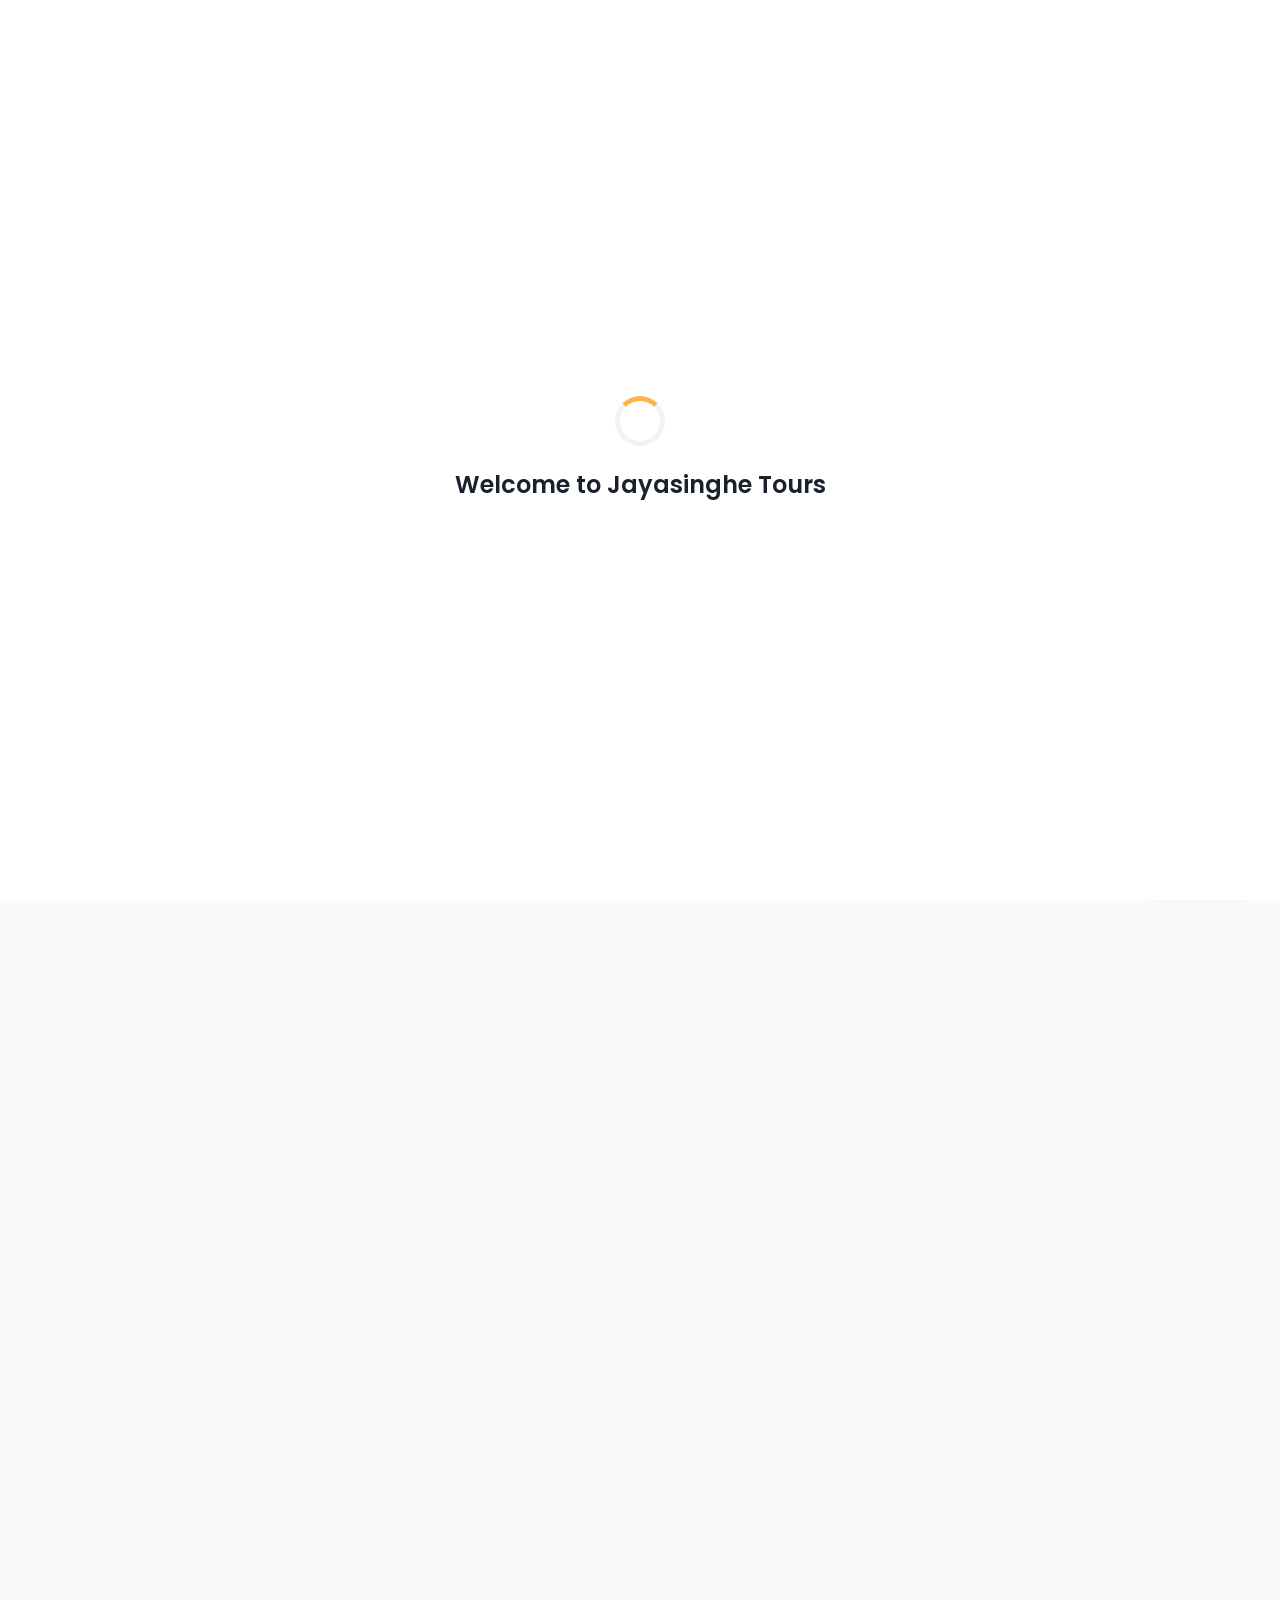
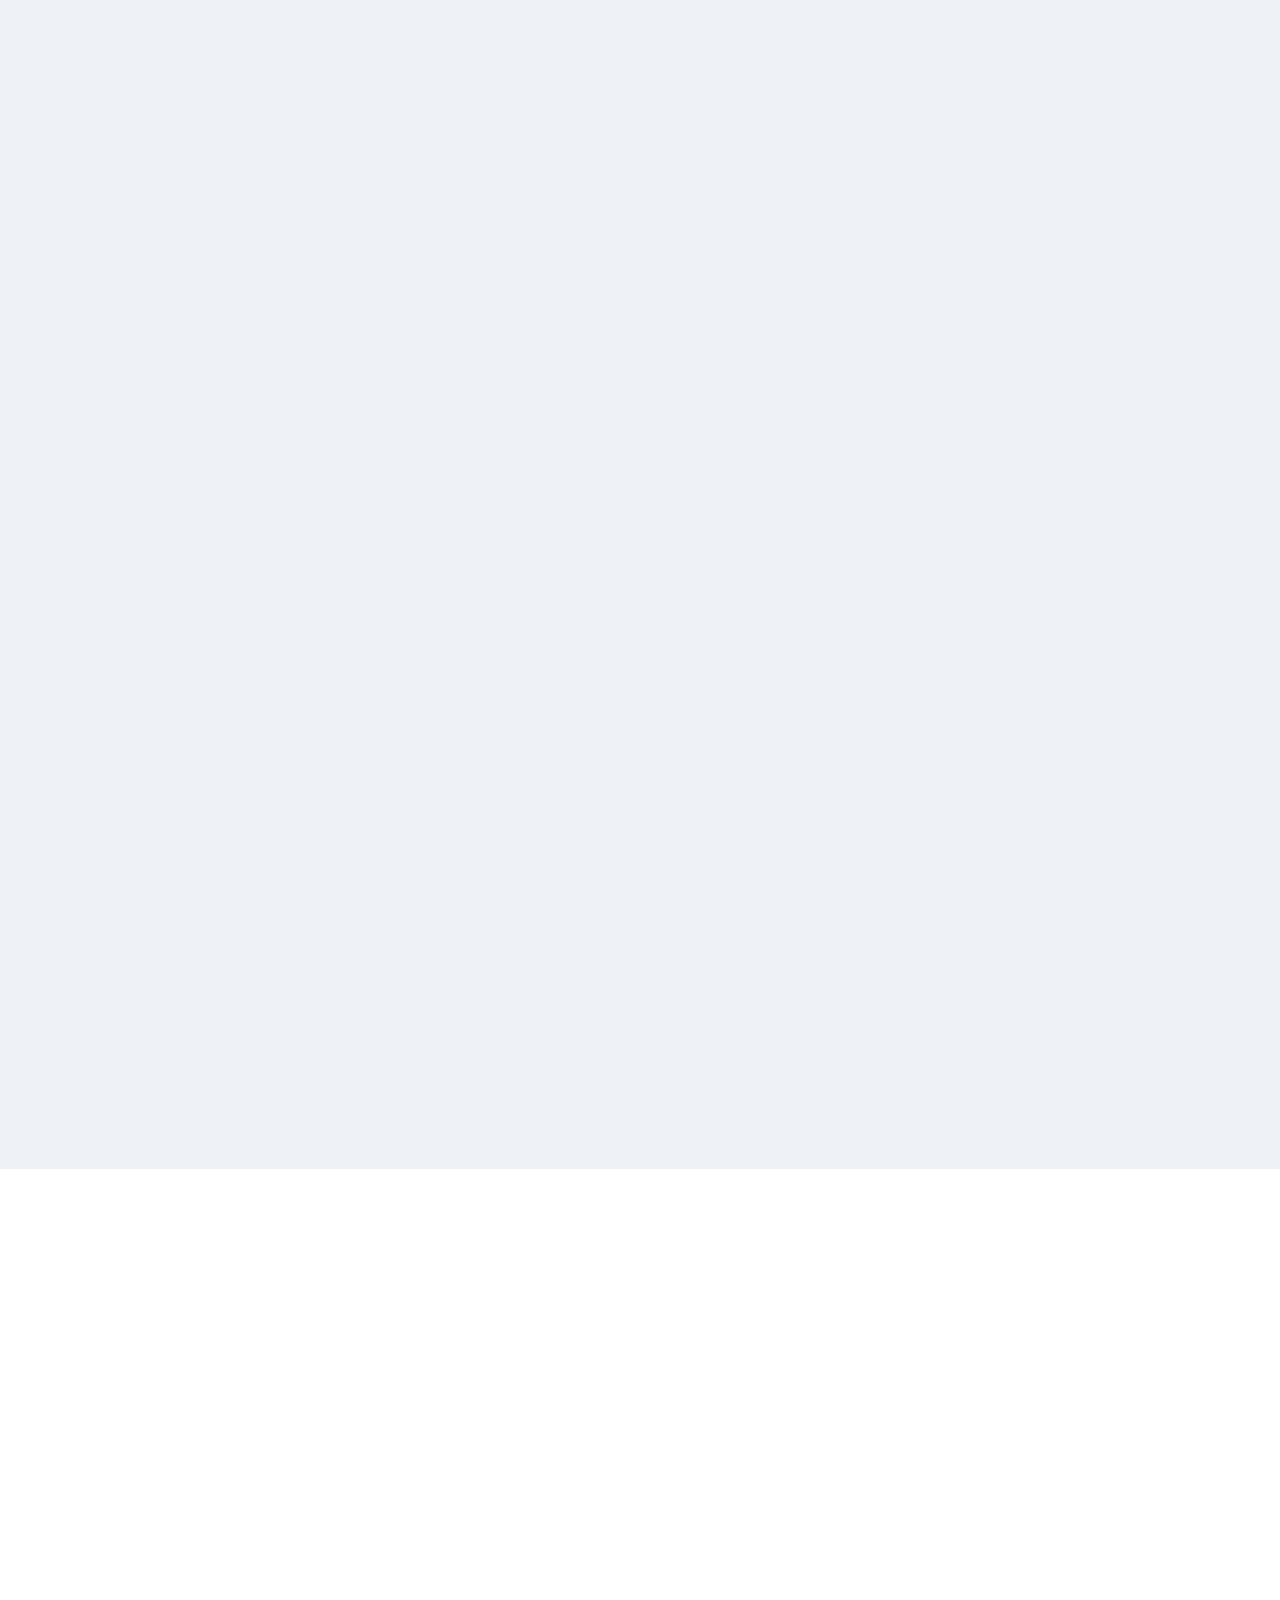
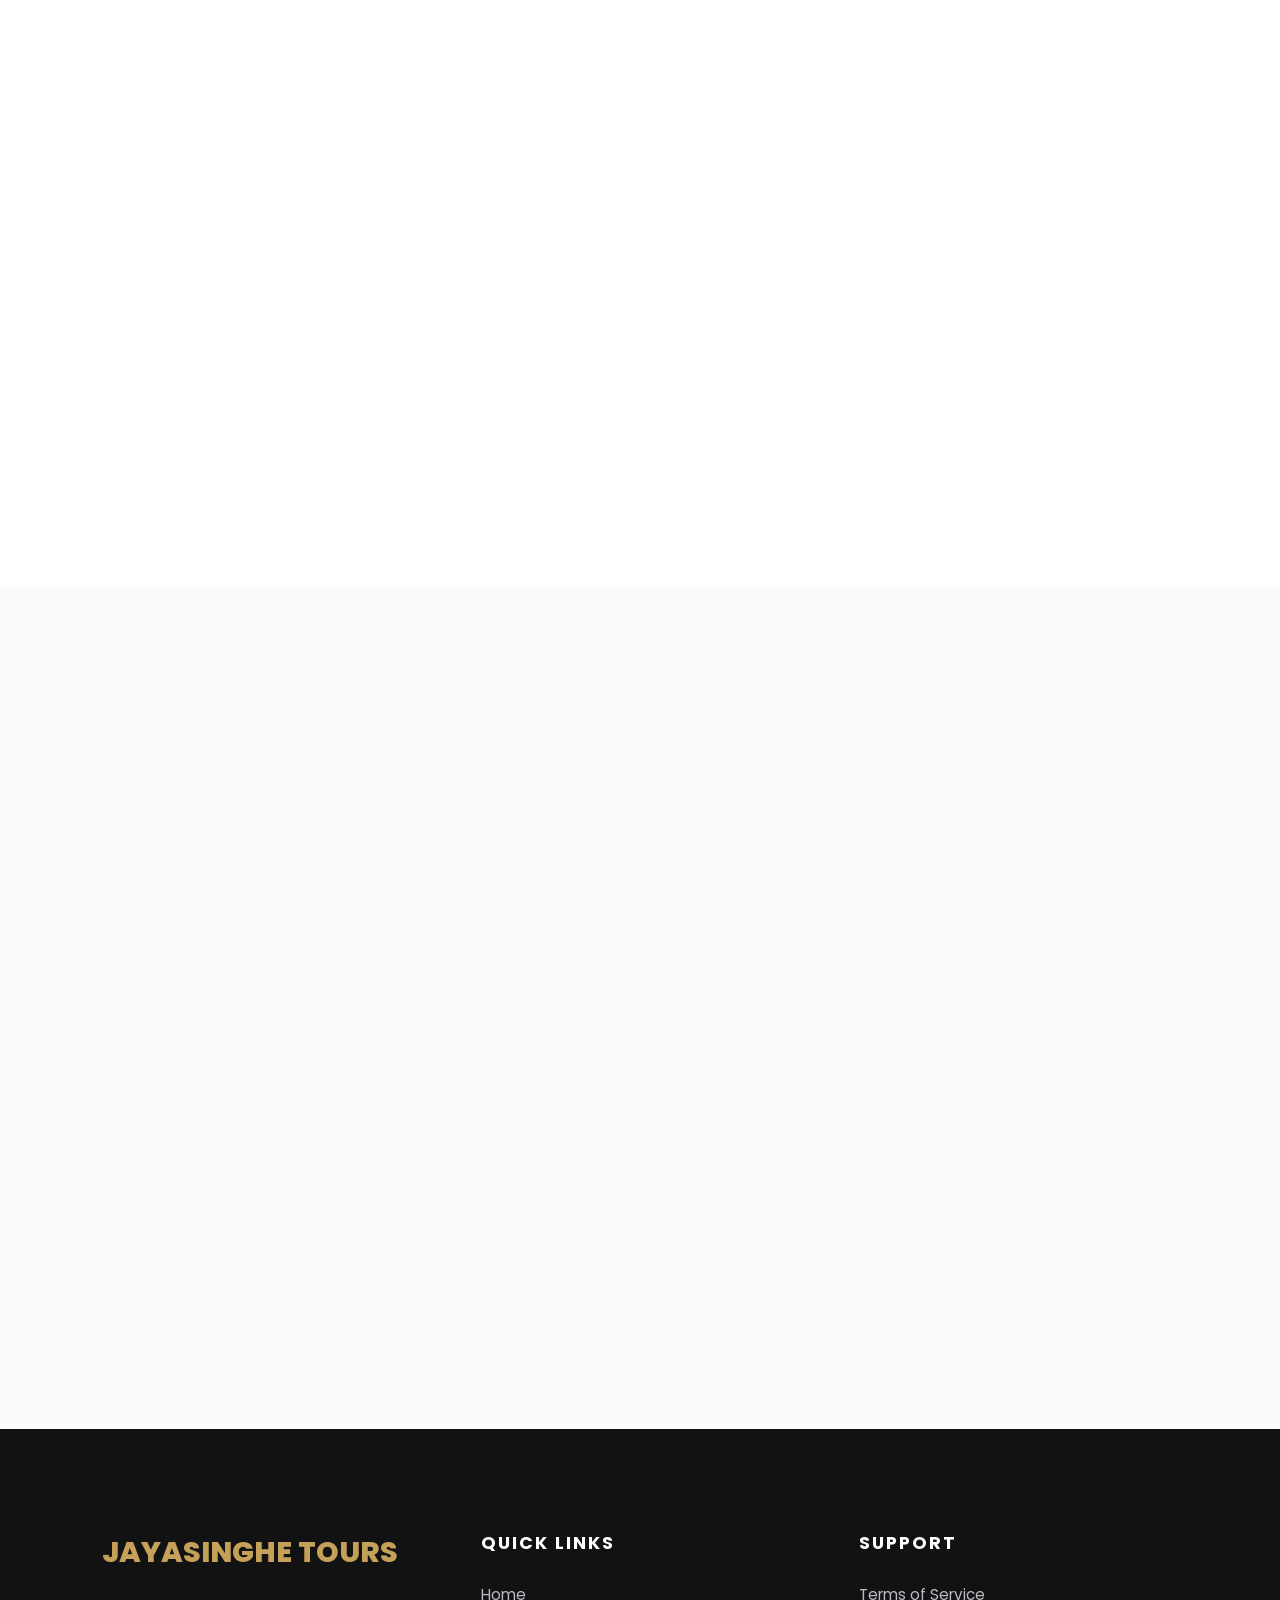
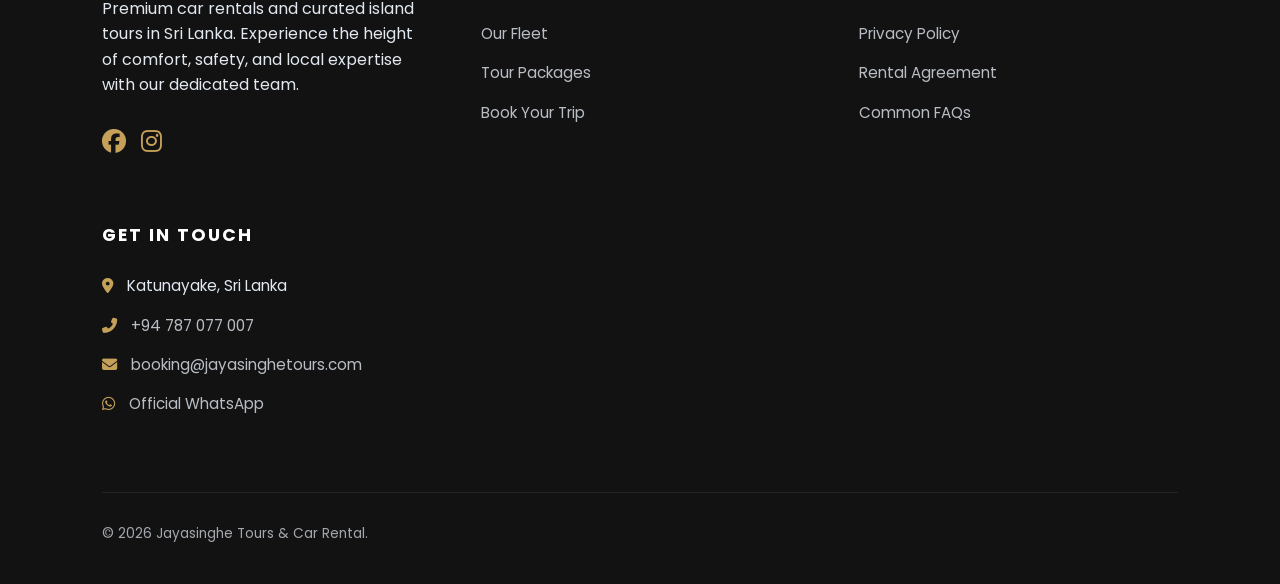
==== commit c67dccc0: "Update index.html" ====
--- a/index.html
+++ b/index.html
@@ -348,7 +348,7 @@
     </div>
 
     <div class="footer-bottom">
-      <div class="copyright">&copy; 2026 Jayasinghe Tours & Car Rental. Crafted for excellence.</div>
+      <div class="copyright">&copy; 2026 Jayasinghe Tours & Car Rental.</div>
     </div>
   </footer>
 
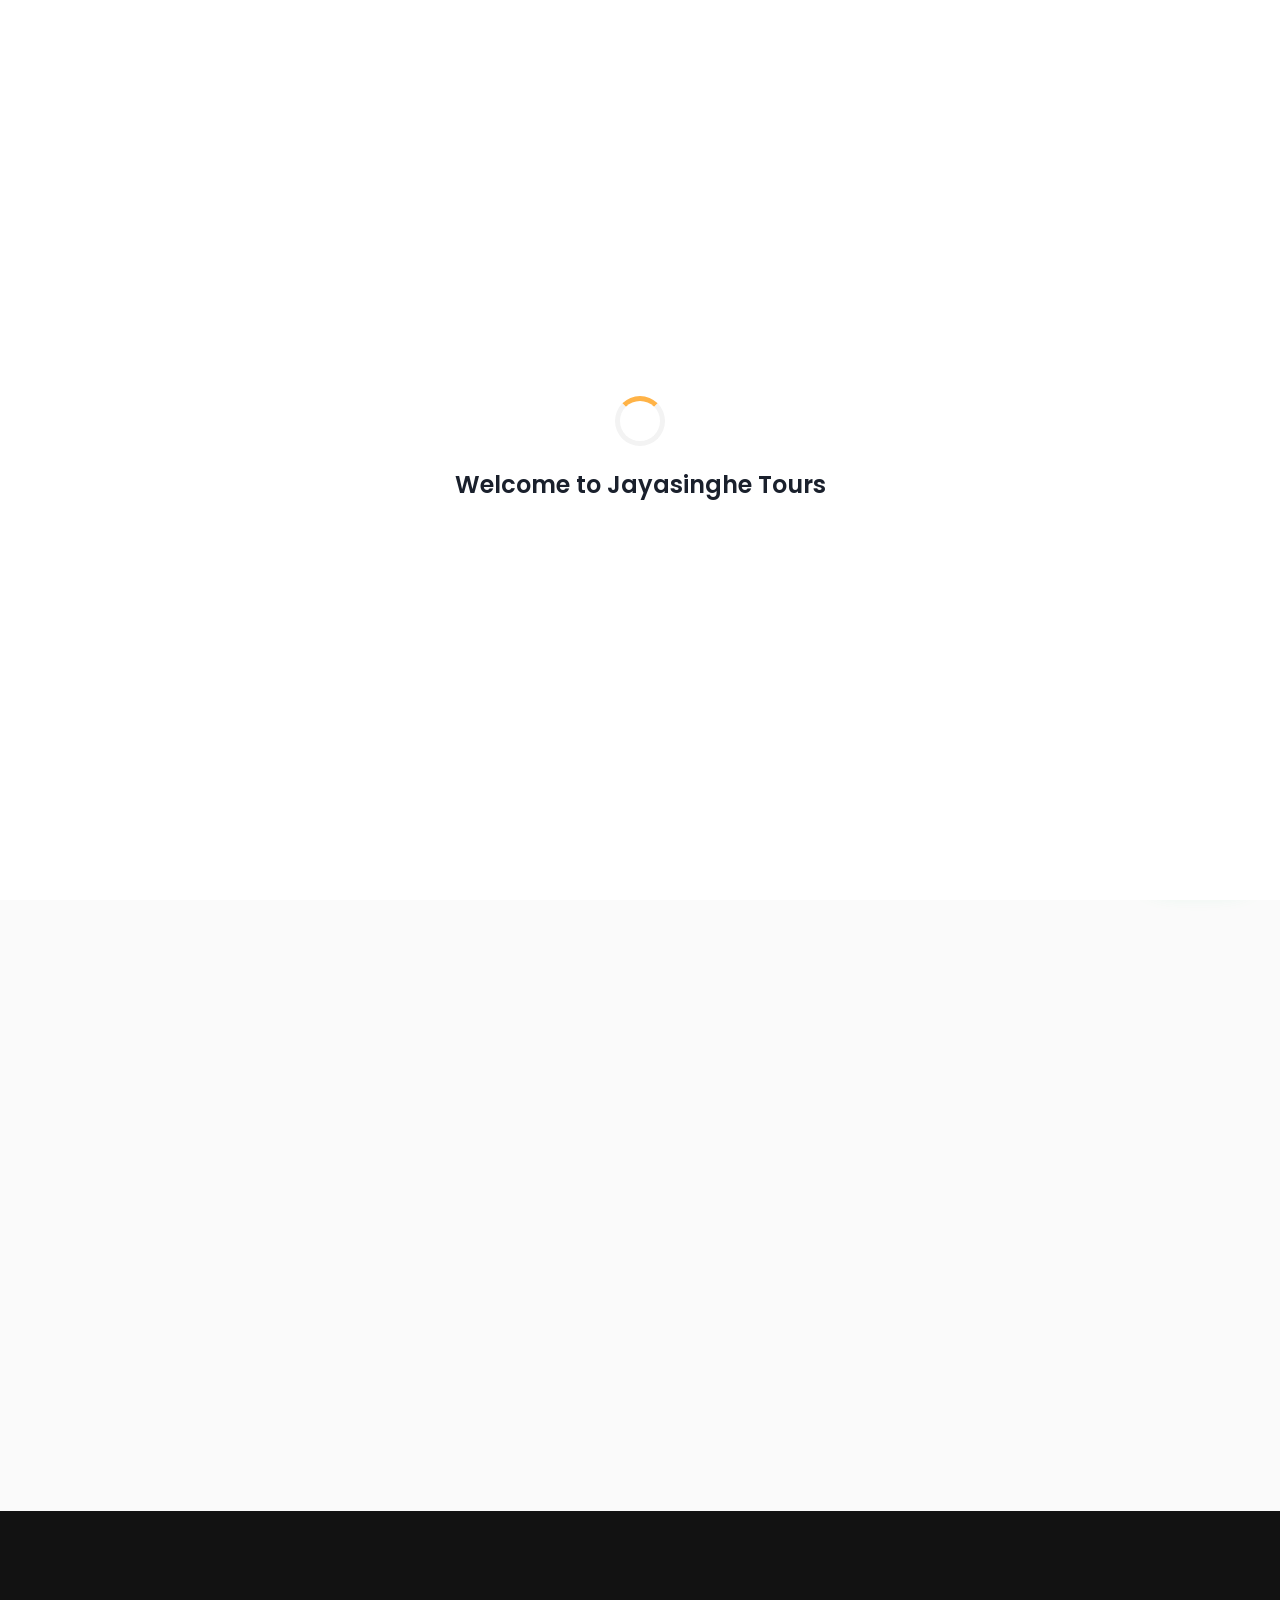
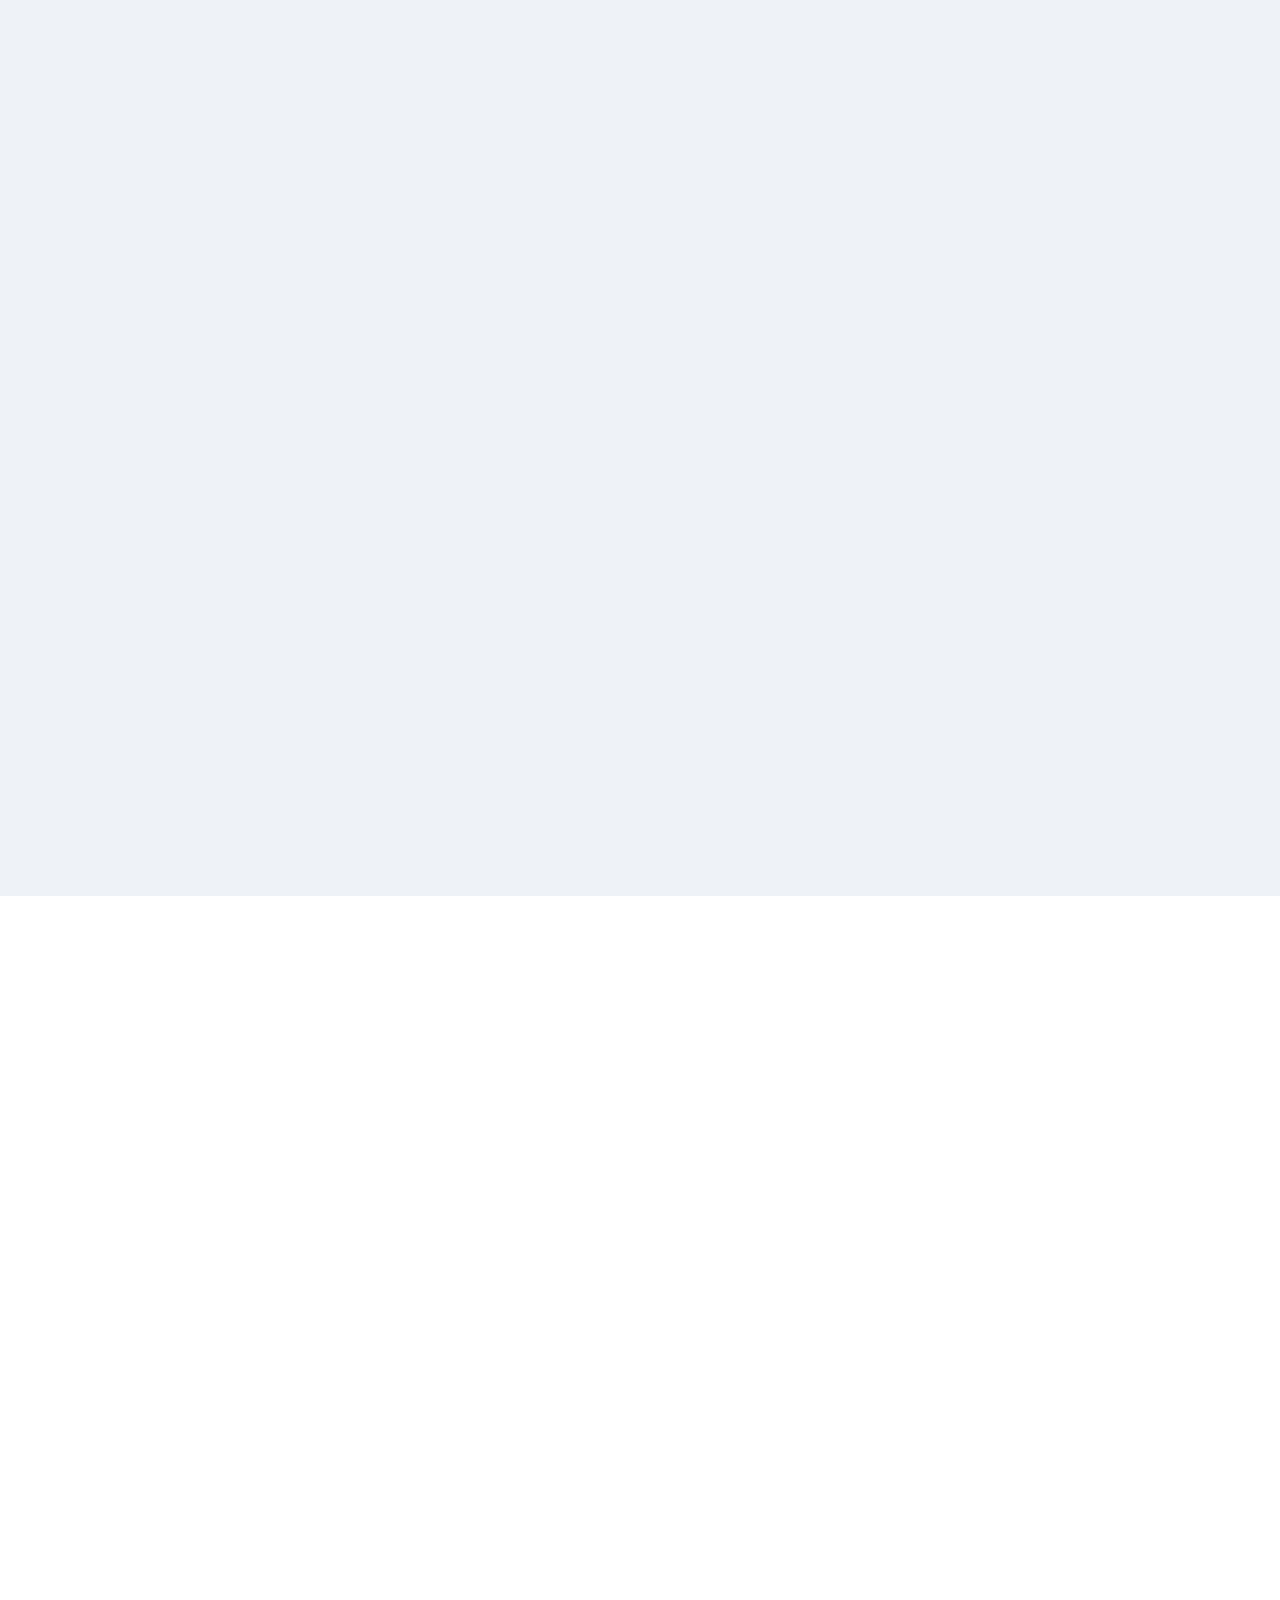
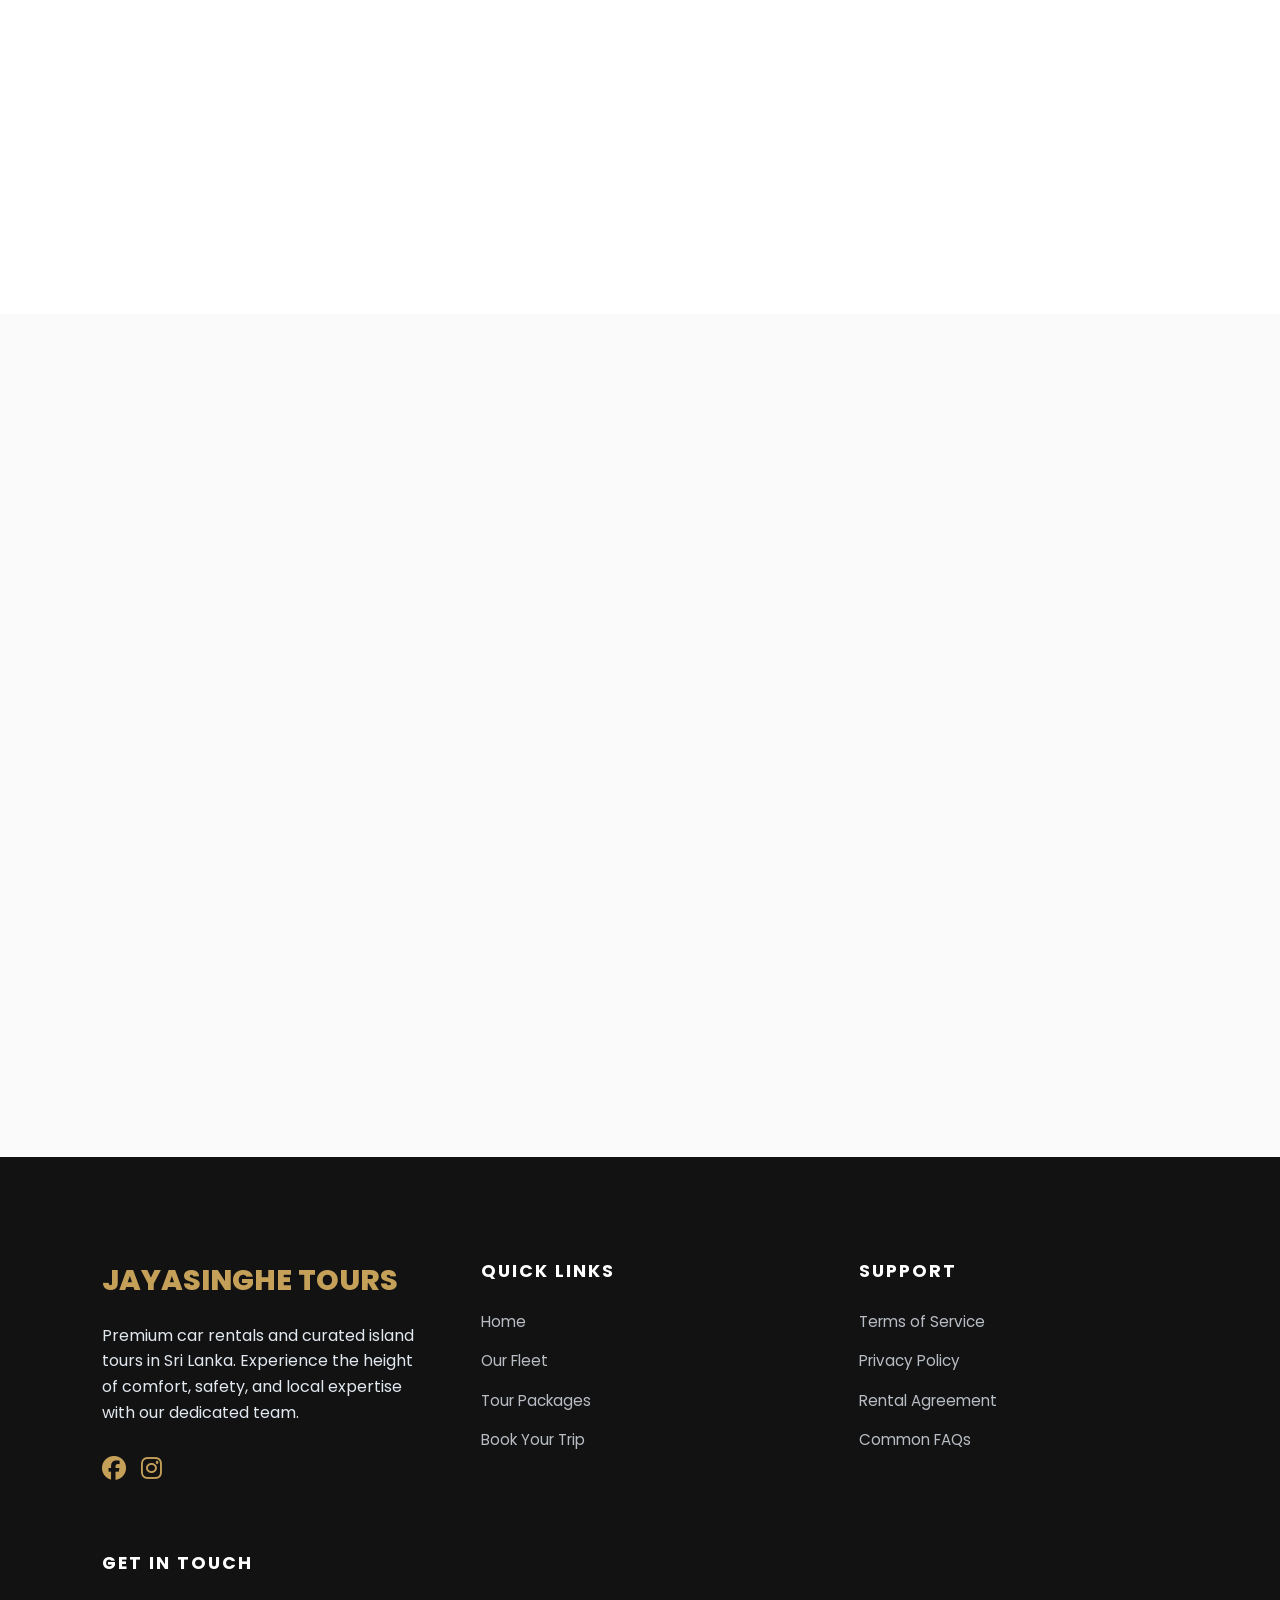
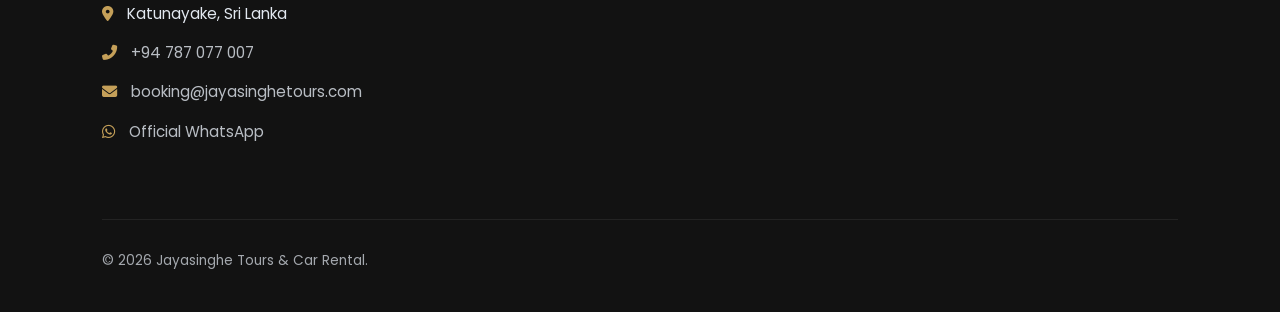
==== commit 890e0758: "Update index.html" ====
--- a/index.html
+++ b/index.html
@@ -69,21 +69,25 @@
   </nav>
 
   <header class="hero-slider">
-    <div class="slide active-slide"
-      style="background-image: url('images/Carrentalbanner.webp');">
-      <div class="slide-content">
-        <h1>Premium Car Rental</h1>
-        <p>Explore Sri Lanka with our professional driver-guides.</p>
+    <!-- Screen-reader only H1 for SEO -->
+    <h1 class="sr-only">Jayasinghe Tours - Premium Sri Lanka Car Rental & Private Tours</h1>
+
+    <div class="slide active-slide">
+      <img class="slide-bg-img" src="images/Carrentalbanner.webp" alt="Premium Car Rental Sri Lanka - Professional Driver Guides" fetchpriority="high">
+      <div class="slide-overlay"></div>
+      <div class="slide-cta">
         <a href="#booking" class="hero-btn"><i class="fas fa-car"></i> Book Your Ride</a>
       </div>
     </div>
-    <div class="slide" style="background-image: url('banner1.webp');">
-      <div class="slide-content">
-        <h1>Unforgettable Tours</h1>
-        <p>Sigiriya, Kandy, Ella & Yala Safaris</p>
-        <a href="#tours" class="hero-btn"><i class="fas fa-map"></i> View Tours</a>
-      </div>
-    </div>
+
+    <div class="slide">
+      <img class="slide-bg-img" src="banner1.webp" alt="Unforgettable Sri Lanka Tours - Sigiriya, Kandy, Ella & Yala Safaris" loading="lazy">
+      <div class="slide-overlay"></div>
+      <div class="slide-cta">
+        <a href="#tours" class="hero-btn"><i class="fas fa-map-marked-alt"></i> View Tours</a>
+      </div>
+    </div>
+
     <div class="dots-container">
       <span class="dot active-dot" onclick="currentSlide(0)"></span>
       <span class="dot" onclick="currentSlide(1)"></span>
--- a/style.css
+++ b/style.css
@@ -9,149 +9,530 @@
     --white: #FFFFFF;
     --glass: rgba(255, 255, 255, 0.05);
     --glass-border: rgba(255, 255, 255, 0.1);
-    --shadow-soft: 0 10px 30px rgba(0,0,0,0.08);
+    --shadow-soft: 0 10px 30px rgba(0, 0, 0, 0.08);
     --shadow-gold: 0 10px 25px rgba(197, 160, 89, 0.3);
 }
 
-* { 
-    box-sizing: border-box; 
-    margin: 0; 
-    padding: 0; 
-    font-family: 'Poppins', sans-serif; 
-}
-html { scroll-behavior: smooth; -webkit-scroll-behavior: smooth; }
-body { background: #fafafa; color: var(--text-main); line-height: 1.6; -webkit-overflow-scrolling: touch; }
+* {
+    box-sizing: border-box;
+    margin: 0;
+    padding: 0;
+    font-family: 'Poppins', sans-serif;
+}
+
+html {
+    scroll-behavior: smooth;
+}
+
+body {
+    background: #fafafa;
+    color: var(--text-main);
+    line-height: 1.6;
+    -webkit-overflow-scrolling: touch;
+}
+
+/* SEO Helper */
+.sr-only {
+    position: absolute;
+    width: 1px;
+    height: 1px;
+    padding: 0;
+    margin: -1px;
+    overflow: hidden;
+    clip: rect(0, 0, 0, 0);
+    border: 0;
+}
 
 /* ========================================= */
 /* 2. PRELOADER                              */
 /* ========================================= */
-#preloader { position: fixed; top: 0; left: 0; width: 100%; height: 100%; background: #ffffff; display: flex; justify-content: center; align-items: center; z-index: 9999; transition: opacity 0.5s ease; pointer-events: none; }
-.spinner { width: 50px; height: 50px; border: 5px solid #f3f3f3; border-top: 5px solid #ffb347; border-radius: 50%; animation: spin 1s linear infinite; margin: 0 auto; }
-.welcome-text { color: #1a202c; font-size: 24px; margin-top: 20px; animation: pulse 1.5s infinite; text-align: center; font-weight: 600; }
-@keyframes spin { 0% { transform: rotate(0deg); } 100% { transform: rotate(360deg); } }
-@keyframes pulse { 0% { opacity: 0.6; } 50% { opacity: 1; } 100% { opacity: 0.6; } }
+#preloader {
+    position: fixed;
+    top: 0;
+    left: 0;
+    width: 100%;
+    height: 100%;
+    background: #ffffff;
+    display: flex;
+    justify-content: center;
+    align-items: center;
+    z-index: 9999;
+    transition: opacity 0.5s ease;
+    pointer-events: none;
+}
+
+.spinner {
+    width: 50px;
+    height: 50px;
+    border: 5px solid #f3f3f3;
+    border-top: 5px solid #ffb347;
+    border-radius: 50%;
+    animation: spin 1s linear infinite;
+    margin: 0 auto;
+}
+
+.welcome-text {
+    color: #1a202c;
+    font-size: 24px;
+    margin-top: 20px;
+    animation: pulse 1.5s infinite;
+    text-align: center;
+    font-weight: 600;
+}
+
+@keyframes spin {
+    0% {
+        transform: rotate(0deg);
+    }
+
+    100% {
+        transform: rotate(360deg);
+    }
+}
+
+@keyframes pulse {
+    0% {
+        opacity: 0.6;
+    }
+
+    50% {
+        opacity: 1;
+    }
+
+    100% {
+        opacity: 0.6;
+    }
+}
 
 /* ========================================= */
 /* 3. PREMIUM NAVBAR                         */
 /* ========================================= */
 .navbar {
-    display: flex; justify-content: space-between; align-items: center; 
-    background: rgba(18, 18, 18, 0.95); 
+    display: flex;
+    justify-content: space-between;
+    align-items: center;
+    background: rgba(18, 18, 18, 0.95);
     -webkit-backdrop-filter: blur(15px);
     backdrop-filter: blur(15px);
-    box-shadow: 0 4px 30px rgba(0,0,0,0.2);
+    box-shadow: 0 4px 30px rgba(0, 0, 0, 0.2);
     padding: 15px 5%;
     border-bottom: 2px solid var(--primary-gold);
     position: -webkit-sticky;
     position: sticky;
-    top: 0; z-index: 1000;
-}
-.navbar-brand { display: flex; align-items: center; gap: 10px; text-decoration: none; }
-.navbar-brand img { height: 45px; }
-.navbar-brand h2 { font-size: 20px; color: #ffffff; letter-spacing: 1px; text-transform: uppercase; }
-.nav-links { display: flex; align-items: center; }
+    top: 0;
+    z-index: 1000;
+}
+
+.navbar-brand {
+    display: flex;
+    align-items: center;
+    gap: 10px;
+    text-decoration: none;
+}
+
+.navbar-brand img {
+    height: 45px;
+}
+
+.navbar-brand h2 {
+    font-size: 20px;
+    color: #ffffff;
+    letter-spacing: 1px;
+    text-transform: uppercase;
+}
+
+.nav-links {
+    display: flex;
+    align-items: center;
+}
+
 .nav-links a {
-    color: var(--text-light); font-weight: 600; text-transform: uppercase; font-size: 13px; letter-spacing: 1.5px;
-    padding: 8px 18px; border-radius: 4px; text-decoration: none; margin-left: 10px; transition: all 0.4s cubic-bezier(0.4, 0, 0.2, 1);
+    color: var(--text-light);
+    font-weight: 600;
+    text-transform: uppercase;
+    font-size: 13px;
+    letter-spacing: 1.5px;
+    padding: 8px 18px;
+    border-radius: 4px;
+    text-decoration: none;
+    margin-left: 10px;
+    transition: all 0.4s cubic-bezier(0.4, 0, 0.2, 1);
     position: relative;
 }
+
 .nav-links a::after {
-    content: ''; position: absolute; bottom: 0; left: 50%; width: 0; height: 2px; background: var(--primary-gold); transition: 0.3s; transform: translateX(-50%);
-}
+    content: '';
+    position: absolute;
+    bottom: 0;
+    left: 50%;
+    width: 0;
+    height: 2px;
+    background: var(--primary-gold);
+    transition: 0.3s;
+    transform: translateX(-50%);
+}
+
 .nav-links a:hover {
     color: var(--primary-gold);
 }
-.nav-links a:hover::after { width: 40%; }
-.hamburger { 
-    display: none; cursor: pointer; border: none; background: transparent; padding: 5px; outline: none;
-}
-.hamburger span { display: block; width: 25px; height: 3px; background: #ffffff; margin: 5px 0; transition: 0.4s ease; transform-origin: 1px; }
-
-.hamburger.active span:nth-child(1) { transform: rotate(45deg); }
-.hamburger.active span:nth-child(2) { opacity: 0; }
-.hamburger.active span:nth-child(3) { transform: rotate(-45deg); }
-
-/* ========================================= */
-/* 4. HERO SLIDER & TEXT EFFECT              */
-/* ========================================= */
-.hero-slider { height: 85vh; position: relative; overflow: hidden; background: #000; }
-.slide { position: absolute; width: 100%; height: 100%; background-size: cover; background-position: center; display: flex; align-items: center; justify-content: center; opacity: 0; transition: opacity 1.5s ease-in-out; }
-.active-slide { opacity: 1; z-index: 1; animation: kenBurns 20s infinite alternate; }
+
+.nav-links a:hover::after {
+    width: 40%;
+}
+
+.hamburger {
+    display: none;
+    cursor: pointer;
+    border: none;
+    background: transparent;
+    padding: 5px;
+    outline: none;
+}
+
+.hamburger span {
+    display: block;
+    width: 25px;
+    height: 3px;
+    background: #ffffff;
+    margin: 5px 0;
+    transition: 0.4s ease;
+    transform-origin: 1px;
+}
+
+.hamburger.active span:nth-child(1) {
+    transform: rotate(45deg);
+}
+
+.hamburger.active span:nth-child(2) {
+    opacity: 0;
+}
+
+.hamburger.active span:nth-child(3) {
+    transform: rotate(-45deg);
+}
+
+/* ========================================= */
+/* 4. HERO SLIDER                             */
+/* ========================================= */
+
+.hero-slider {
+    width: 100%;
+    position: relative;
+    overflow: hidden;
+    background: #0a0a0a;
+    /* Fixed Ratio 2.6:1 matches the panoramic banners perfectly */
+    aspect-ratio: 2.6 / 1;
+}
+
+.slide {
+    position: absolute;
+    inset: 0;
+    width: 100%;
+    height: 100%;
+    opacity: 0;
+    transition: opacity 1.5s ease-in-out;
+    pointer-events: none;
+    z-index: 0;
+}
+
+.active-slide {
+    opacity: 1;
+    z-index: 1;
+    pointer-events: auto;
+}
+
+.slide-bg-img {
+    position: absolute;
+    inset: 0;
+    width: 100%;
+    height: 100%;
+    /* Covers the container perfectly without cropping the sides of the 2.6:1 banners */
+    object-fit: cover;
+    object-position: center center;
+    display: block;
+    transform-origin: center center;
+    will-change: transform;
+}
+
+.active-slide .slide-bg-img {
+    animation: kenBurns 20s ease-in-out infinite alternate;
+}
 
 @keyframes kenBurns {
-    from { transform: scale(1); }
-    to { transform: scale(1.15); }
-}
-
-/* Dark gradient from bottom so text is readable without a box */
-.slide::before {
-    content: ""; position: absolute; top: 0; left: 0; width: 100%; height: 100%;
-    background: linear-gradient(to bottom, rgba(0,0,0,0.3) 0%, rgba(0,0,0,0.8) 100%);
+    from { transform: scale(1);    }
+    to   { transform: scale(1.06); }
+}
+
+.slide-overlay {
+    position: absolute;
+    inset: 0;
+    /* Subtle darken at bottom to make button stand out */
+    background: linear-gradient(
+        to bottom,
+        rgba(0, 0, 0, 0.05) 0%,
+        rgba(0, 0, 0, 0.45) 100%
+    );
     z-index: 1;
 }
 
-.slide-content { text-align: center; color: #fff; width: 100%; max-width: 900px; padding: 0 20px; z-index: 2; position: relative; }
-.slide-content h1 { font-size: 4.5rem; font-weight: 800; margin-bottom: 20px; letter-spacing: -1px; line-height: 1.1; text-transform: uppercase; }
-.slide-content p { font-size: 1.5rem; font-weight: 400; margin-bottom: 35px; color: rgba(255,255,255,0.9); }
-
-.dots-container { position: absolute; bottom: 40px; width: 100%; text-align: center; z-index: 10; }
-.dot { display: inline-block; width: 8px; height: 8px; margin: 0 8px; background: rgba(255,255,255,0.3); border-radius: 50%; cursor: pointer; transition: 0.4s ease; border: 1px solid rgba(255,255,255,0.5); }
-.active-dot { background: var(--primary-gold); border-color: var(--primary-gold); transform: scale(1.5); }
-
-/* Premium Buttons */
-.hero-btn, .btn-submit {
-    display: inline-flex; align-items: center; gap: 10px; padding: 18px 40px; border-radius: 4px; font-weight: 700; text-decoration: none; cursor: pointer;
+/* Repositioned Call to Action Button */
+.slide-cta {
+    position: absolute;
+    bottom: 12%; 
+    left: 50%;
+    transform: translateX(-50%);
+    z-index: 5;
+    width: 100%;
+    text-align: center;
+}
+
+.dots-container {
+    position: absolute;
+    bottom: 25px;
+    left: 0;
+    width: 100%;
+    text-align: center;
+    z-index: 10;
+}
+
+
+.dot {
+    display: inline-block;
+    width: 8px;
+    height: 8px;
+    margin: 0 8px;
+    background: rgba(255, 255, 255, 0.3);
+    border-radius: 50%;
+    cursor: pointer;
+    transition: 0.4s ease;
+    border: 1px solid rgba(255, 255, 255, 0.5);
+}
+
+.active-dot {
+    background: var(--primary-gold);
+    border-color: var(--primary-gold);
+    transform: scale(1.5);
+}
+
+.hero-btn,
+.btn-submit {
+    display: inline-flex;
+    align-items: center;
+    gap: 10px;
+    padding: 18px 40px;
+    border-radius: 4px;
+    font-weight: 700;
+    text-decoration: none;
+    cursor: pointer;
     background: linear-gradient(135deg, var(--primary-gold) 0%, var(--accent-gold) 100%);
-    box-shadow: var(--shadow-gold); border: none; color: #121212; transition: all 0.4s cubic-bezier(0.175, 0.885, 0.32, 1.275); text-transform: uppercase; letter-spacing: 1px; font-size: 14px;
-}
-.hero-btn:hover, .btn-submit:hover { transform: translateY(-5px); box-shadow: 0 15px 35px rgba(197, 160, 89, 0.5); }
+    box-shadow: var(--shadow-gold);
+    border: none;
+    color: #121212;
+    transition: all 0.4s cubic-bezier(0.175, 0.885, 0.32, 1.275);
+    text-transform: uppercase;
+    letter-spacing: 1px;
+    font-size: 14px;
+}
+
+.hero-btn:hover,
+.btn-submit:hover {
+    transform: translateY(-5px);
+    box-shadow: 0 15px 35px rgba(197, 160, 89, 0.5);
+}
 
 /* ========================================= */
 /* 5. SECTIONS & CARDS                       */
 /* ========================================= */
-.section { padding: 100px 8%; }
-.section-header { text-align: center; margin-bottom: 60px; max-width: 800px; margin-left: auto; margin-right: auto; }
-.section-header h2 { font-size: 3rem; color: var(--primary-dark); margin-bottom: 15px; font-weight: 800; text-transform: uppercase; letter-spacing: -0.5px; }
-.section-header p { color: var(--text-muted); font-size: 1.2rem; font-weight: 400; }
-
-.cards-grid { display: grid; grid-template-columns: repeat(auto-fit, minmax(320px, 1fr)); gap: 40px; }
-.horizontal-card { 
-    background: var(--white); border-radius: 4px; overflow: hidden; cursor: pointer;
-    border: 1px solid rgba(0,0,0,0.05); box-shadow: var(--shadow-soft);
+.section {
+    padding: 100px 8%;
+}
+
+.section-header {
+    text-align: center;
+    margin-bottom: 60px;
+    max-width: 800px;
+    margin-left: auto;
+    margin-right: auto;
+}
+
+.section-header h2 {
+    font-size: 3rem;
+    color: var(--primary-dark);
+    margin-bottom: 15px;
+    font-weight: 800;
+    text-transform: uppercase;
+    letter-spacing: -0.5px;
+}
+
+.section-header p {
+    color: var(--text-muted);
+    font-size: 1.2rem;
+    font-weight: 400;
+}
+
+.cards-grid {
+    display: grid;
+    grid-template-columns: repeat(auto-fit, minmax(320px, 1fr));
+    gap: 40px;
+}
+
+.horizontal-card {
+    background: var(--white);
+    border-radius: 4px;
+    overflow: hidden;
+    cursor: pointer;
+    border: 1px solid rgba(0, 0, 0, 0.05);
+    box-shadow: var(--shadow-soft);
     transition: all 0.5s cubic-bezier(0.23, 1, 0.32, 1);
     position: relative;
 }
+
 .horizontal-card::after {
-    content: ''; position: absolute; bottom: 0; left: 0; width: 100%; height: 3px; background: var(--primary-gold); transform: scaleX(0); transition: 0.4s; transform-origin: left;
-}
-.horizontal-card:hover { transform: translateY(-15px); box-shadow: 0 20px 40px rgba(0,0,0,0.1); }
-.horizontal-card:hover::after { transform: scaleX(1); }
-.horizontal-card img { width: 100%; height: 250px; object-fit: cover; transition: 0.6s; }
-.horizontal-card:hover img { transform: scale(1.1); }
-.card-content { padding: 30px; position: relative; background: var(--white); z-index: 2; }
-.card-content h3 { font-size: 1.5rem; color: var(--primary-dark); margin-bottom: 8px; font-weight: 700; }
-.subtitle { color: var(--primary-gold); font-size: 0.85rem; margin-bottom: 15px; font-weight: 700; text-transform: uppercase; letter-spacing: 1px; }
-.desc { color: var(--text-muted); font-size: 0.95rem; line-height: 1.7; }
-.price { color: var(--primary-dark); font-weight: 800; font-size: 1.4rem; margin: 20px 0; display: flex; align-items: center; gap: 5px; }
-.price::before { content: 'Starts'; font-size: 0.7rem; font-weight: 600; text-transform: uppercase; color: var(--text-muted); }
-.view-btn { display: inline-block; color: var(--primary-dark); font-weight: 700; font-size: 0.85rem; text-transform: uppercase; letter-spacing: 1px; border-bottom: 2px solid var(--primary-gold); padding-bottom: 2px; }
-
-/* ========================================= */
-/* 6. BOOKING FORM & FOOTER                  */
-/* ========================================= */
-.booking-card { background: var(--white); padding: 50px; border-radius: 4px; box-shadow: var(--shadow-soft); max-width: 800px; margin: 0 auto; border: 1px solid rgba(0,0,0,0.05); }
-.form-row { display: grid; grid-template-columns: 1fr 1fr; gap: 20px; margin-bottom: 20px; }
-input, select, textarea { width: 100%; padding: 16px; border: 1px solid #e2e8f0; border-radius: 4px; font-size: 15px; outline: none; transition: 0.3s; background: #fafafa; }
-input:focus, select:focus, textarea:focus { border-color: var(--primary-gold); box-shadow: 0 0 0 3px rgba(197, 160, 89, 0.1); background: var(--white); }
-.btn-submit { width: 100%; margin-top: 10px; font-size: 16px; justify-content: center; }
-
-/* Booking action buttons — equal size, premium look */
+    content: '';
+    position: absolute;
+    bottom: 0;
+    left: 0;
+    width: 100%;
+    height: 3px;
+    background: var(--primary-gold);
+    transform: scaleX(0);
+    transition: 0.4s;
+    transform-origin: left;
+}
+
+.horizontal-card:hover {
+    transform: translateY(-15px);
+    box-shadow: 0 20px 40px rgba(0, 0, 0, 0.1);
+}
+
+.horizontal-card:hover::after {
+    transform: scaleX(1);
+}
+
+.horizontal-card img {
+    width: 100%;
+    height: 250px;
+    object-fit: cover;
+    transition: 0.6s;
+}
+
+.horizontal-card:hover img {
+    transform: scale(1.1);
+}
+
+.card-content {
+    padding: 30px;
+    position: relative;
+    background: var(--white);
+    z-index: 2;
+}
+
+.card-content h3 {
+    font-size: 1.5rem;
+    color: var(--primary-dark);
+    margin-bottom: 8px;
+    font-weight: 700;
+}
+
+.subtitle {
+    color: var(--primary-gold);
+    font-size: 0.85rem;
+    margin-bottom: 15px;
+    font-weight: 700;
+    text-transform: uppercase;
+    letter-spacing: 1px;
+}
+
+.desc {
+    color: var(--text-muted);
+    font-size: 0.95rem;
+    line-height: 1.7;
+}
+
+.price {
+    color: var(--primary-dark);
+    font-weight: 800;
+    font-size: 1.4rem;
+    margin: 20px 0;
+    display: flex;
+    align-items: center;
+    gap: 5px;
+}
+
+.price::before {
+    content: 'Starts';
+    font-size: 0.7rem;
+    font-weight: 600;
+    text-transform: uppercase;
+    color: var(--text-muted);
+}
+
+.view-btn {
+    display: inline-block;
+    color: var(--primary-dark);
+    font-weight: 700;
+    font-size: 0.85rem;
+    text-transform: uppercase;
+    letter-spacing: 1px;
+    border-bottom: 2px solid var(--primary-gold);
+    padding-bottom: 2px;
+}
+
+/* ========================================= */
+/* 6. BOOKING FORM                           */
+/* ========================================= */
+.booking-card {
+    background: var(--white);
+    padding: 50px;
+    border-radius: 4px;
+    box-shadow: var(--shadow-soft);
+    max-width: 800px;
+    margin: 0 auto;
+    border: 1px solid rgba(0, 0, 0, 0.05);
+}
+
+.form-row {
+    display: grid;
+    grid-template-columns: 1fr 1fr;
+    gap: 20px;
+    margin-bottom: 20px;
+}
+
+input,
+select,
+textarea {
+    width: 100%;
+    padding: 16px;
+    border: 1px solid #e2e8f0;
+    border-radius: 4px;
+    font-size: 15px;
+    outline: none;
+    transition: 0.3s;
+    background: #fafafa;
+}
+
+input:focus,
+select:focus,
+textarea:focus {
+    border-color: var(--primary-gold);
+    box-shadow: 0 0 0 3px rgba(197, 160, 89, 0.1);
+    background: var(--white);
+}
+
+.btn-submit {
+    width: 100%;
+    margin-top: 10px;
+    font-size: 16px;
+    justify-content: center;
+}
+
 .booking-btn-row {
     display: flex;
     gap: 20px;
     margin-top: 30px;
     flex-wrap: wrap;
 }
+
 .booking-action-btn {
     flex: 1 1 0;
     min-width: 180px;
@@ -170,147 +551,532 @@
     letter-spacing: 1px;
     text-transform: uppercase;
 }
+
 .email-btn {
     background: var(--primary-dark);
     color: var(--white);
 }
+
 .email-btn:hover {
     background: #000;
     transform: translateY(-3px);
-    box-shadow: 0 10px 20px rgba(0,0,0,0.15);
-}
+    box-shadow: 0 10px 20px rgba(0, 0, 0, 0.15);
+}
+
 .whatsapp-btn {
     background: #25D366;
     color: #fff;
 }
+
 .whatsapp-btn:hover {
     background: #128C4A;
     transform: translateY(-3px);
-    box-shadow: 0 10px 20px rgba(37,211,102,0.2);
-}
+    box-shadow: 0 10px 20px rgba(37, 211, 102, 0.2);
+}
+
+/* ========================================= */
+/* 7. FOOTER                                 */
+/* ========================================= */
+.premium-footer {
+    background: var(--primary-dark);
+    color: var(--text-light);
+    padding: 100px 8% 40px;
+}
+
+.footer-grid {
+    display: grid;
+    grid-template-columns: repeat(auto-fit, minmax(250px, 1fr));
+    gap: 60px;
+    margin-bottom: 60px;
+}
+
+.footer-brand h3 {
+    color: var(--primary-gold);
+    font-size: 1.8rem;
+    margin-bottom: 20px;
+    font-weight: 800;
+    text-transform: uppercase;
+}
+
+.footer-links h3,
+.footer-contact h3 {
+    color: var(--white);
+    margin-bottom: 25px;
+    font-size: 1.1rem;
+    text-transform: uppercase;
+    letter-spacing: 2px;
+}
+
+.footer-links ul,
+.footer-contact ul {
+    list-style: none;
+}
+
+.footer-links li,
+.footer-contact li {
+    margin-bottom: 15px;
+    font-size: 0.95rem;
+}
+
+.footer-links a,
+.footer-contact a {
+    color: var(--text-light);
+    text-decoration: none;
+    transition: 0.3s;
+    opacity: 0.8;
+}
+
+.footer-links a:hover,
+.footer-contact a:hover {
+    color: var(--primary-gold);
+    padding-left: 8px;
+    opacity: 1;
+}
+
+.footer-contact a:hover {
+    padding-left: 0;
+}
+
+.footer-bottom {
+    border-top: 1px solid rgba(255, 255, 255, 0.1);
+    padding-top: 30px;
+    display: flex;
+    justify-content: space-between;
+    align-items: center;
+    flex-wrap: wrap;
+    font-size: 0.85rem;
+    opacity: 0.7;
+}
+
+/* ========================================= */
+/* 8. MODALS                                 */
+/* ========================================= */
+.modal {
+    display: none;
+    position: fixed;
+    z-index: 2000;
+    top: 0;
+    left: 0;
+    width: 100%;
+    height: 100%;
+    background: rgba(10, 10, 10, 0.95);
+    overflow-y: auto;
+    -webkit-overflow-scrolling: touch;
+    -webkit-backdrop-filter: blur(10px);
+    backdrop-filter: blur(10px);
+}
+
+.modal-content {
+    background: var(--white);
+    margin: 3% auto;
+    padding: 40px;
+    width: 90%;
+    max-width: 850px;
+    border-radius: 4px;
+    position: relative;
+    box-shadow: 0 50px 100px rgba(0, 0, 0, 0.5);
+    border: 1px solid rgba(255, 255, 255, 0.1);
+}
+
+.close {
+    position: absolute;
+    right: 25px;
+    top: 15px;
+    font-size: 30px;
+    font-weight: 300;
+    cursor: pointer;
+    z-index: 100;
+    color: var(--text-muted);
+    transition: 0.3s;
+}
+
+.close:hover {
+    color: var(--primary-gold);
+    transform: rotate(90deg);
+}
+
+.modal-slider {
+    position: relative;
+    overflow: hidden;
+    margin-bottom: 30px;
+    border-radius: 2px;
+    background: #000;
+}
+
+.modal-track {
+    display: flex;
+    transition: transform 0.6s cubic-bezier(0.23, 1, 0.32, 1);
+}
+
+.modal-track img {
+    width: 100%;
+    flex-shrink: 0;
+    object-fit: cover;
+    max-height: 500px;
+}
+
+.slider-btn {
+    position: absolute;
+    top: 50%;
+    transform: translateY(-50%);
+    background: rgba(255, 255, 255, 0.1);
+    color: white;
+    width: 50px;
+    height: 50px;
+    cursor: pointer;
+    font-size: 18px;
+    border-radius: 50%;
+    border: 1px solid rgba(255, 255, 255, 0.2);
+    z-index: 10;
+    transition: 0.3s;
+    backdrop-filter: blur(5px);
+}
+
+.slider-btn.left {
+    left: 20px;
+}
+
+.slider-btn.right {
+    right: 20px;
+}
+
+.slider-btn:hover {
+    background: var(--primary-gold);
+    color: #121212;
+    border-color: var(--primary-gold);
+}
+
+.modal h2 {
+    font-size: 2.2rem;
+    color: var(--primary-dark);
+    margin-bottom: 20px;
+    font-weight: 800;
+    text-transform: uppercase;
+}
+
+.modal-features {
+    list-style: none;
+    margin: 25px 0 35px 0;
+    display: grid;
+    grid-template-columns: 1fr 1fr;
+    gap: 15px;
+}
+
+.modal-features li {
+    font-size: 0.95rem;
+    color: var(--text-muted);
+    display: flex;
+    align-items: center;
+    gap: 12px;
+}
+
+.modal-features li i {
+    color: var(--primary-gold);
+    font-size: 1.1rem;
+}
+
+/* ========================================= */
+/* 9. FEATURES (TRUST SECTION)               */
+/* ========================================= */
+.features-grid {
+    display: grid;
+    grid-template-columns: repeat(auto-fit, minmax(280px, 1fr));
+    gap: 30px;
+    margin-top: 50px;
+}
+
+.feature-item {
+    padding: 40px;
+    background: var(--white);
+    border: 1px solid rgba(0, 0, 0, 0.05);
+    text-align: center;
+    transition: 0.3s;
+}
+
+.feature-item:hover {
+    transform: translateY(-10px);
+    border-color: var(--primary-gold);
+    box-shadow: var(--shadow-soft);
+}
+
+.feature-item i {
+    font-size: 2.5rem;
+    color: var(--primary-gold);
+    margin-bottom: 20px;
+}
+
+.feature-item h3 {
+    font-size: 1.2rem;
+    margin-bottom: 12px;
+    font-weight: 700;
+    text-transform: uppercase;
+}
+
+.feature-item p {
+    font-size: 0.95rem;
+    color: var(--text-muted);
+}
+
+/* ========================================= */
+/* 10. HELPERS & ANIMATIONS                  */
+/* ========================================= */
+.whatsapp-float {
+    position: fixed;
+    bottom: 25px;
+    right: 25px;
+    background: #25d366;
+    color: #fff;
+    padding: 15px 25px;
+    border-radius: 50px;
+    text-decoration: none;
+    font-weight: 600;
+    z-index: 1000;
+    box-shadow: 0 10px 25px rgba(37, 211, 102, 0.3);
+    transition: 0.3s;
+    display: flex;
+    align-items: center;
+    gap: 8px;
+}
+
+.whatsapp-float:hover {
+    transform: translateY(-5px);
+    box-shadow: 0 15px 30px rgba(37, 211, 102, 0.4);
+}
+
+a,
+button {
+    -webkit-tap-highlight-color: transparent;
+}
+
+.reveal {
+    opacity: 0;
+    transform: translateY(40px);
+    transition: 1s cubic-bezier(0.5, 0, 0, 1);
+}
+
+.reveal.active {
+    opacity: 1;
+    transform: translateY(0);
+}
+
+/* ========================================= */
+/* 11. MEDIA QUERIES                          */
+/* ========================================= */
+
+@media screen and (max-width: 768px) {
+
+    .hero-slider {
+        /* Maintain the 2.6:1 ratio on mobile to keep the whole banner visible */
+        aspect-ratio: 2.6 / 1;
+        height: auto;
+    }
+
+    .slide-cta {
+        bottom: 12%;
+    }
+
+    .hero-btn {
+        padding: 10px 18px;
+        font-size: 11px;
+    }
+
+    .dots-container {
+        bottom: 8px;
+    }
+
+    /* ── Navbar Mobile Overlay ── */
+    .hamburger {
+        display: block;
+        z-index: 1001;
+    }
+
+    .nav-links {
+        display: none;
+        position: fixed;
+        top: 0;
+        left: 0;
+        width: 100%;
+        height: 100vh;
+        background: rgba(18, 18, 18, 0.98);
+        flex-direction: column;
+        justify-content: center;
+        align-items: center;
+        z-index: 999;
+    }
+
+    .nav-links.active {
+        display: flex;
+    }
+
+    .nav-links a {
+        margin: 15px 0;
+        font-size: 1.4rem;
+        color: var(--white);
+    }
+
+    /* ── Cards — touch-optimized, no hover lift ── */
+    .cards-grid {
+        display: flex;
+        flex-direction: column;
+        gap: 20px;
+        padding: 0 5px;
+    }
+
+    .horizontal-card {
+        height: auto;
+        border-radius: 16px;
+        box-shadow: 0 8px 24px rgba(0, 0, 0, 0.08);
+        margin-bottom: 0;
+        /* Disable desktop hover lift on touch */
+        transform: none !important;
+    }
+
+    /* Card tap feedback instead of hover lift */
+    .horizontal-card:active {
+        transform: scale(0.98) !important;
+        box-shadow: 0 4px 12px rgba(0, 0, 0, 0.12);
+    }
+
+    /* Gold underline still animates on tap ─ keep it */
+    .horizontal-card img {
+        width: 100%;
+        height: 210px;
+        border-radius: 16px 16px 0 0;
+        object-fit: cover;
+        /* Disable desktop image zoom on hover */
+        transform: none !important;
+    }
+
+    .card-content {
+        padding: 22px 18px;
+    }
+
+    .card-content h3 {
+        font-size: 1.3rem;
+        margin-bottom: 6px;
+    }
+
+    /* ── General Layout ── */
+    .section {
+        padding: 55px 5%;
+    }
+
+    .section-header {
+        margin-bottom: 35px;
+    }
+
+    .section-header h2 {
+        font-size: 1.8rem;
+    }
+
+    .features-grid {
+        grid-template-columns: 1fr;
+        gap: 18px;
+    }
+
+    .feature-item {
+        padding: 28px 20px;
+        transform: none !important;  /* disable hover lift on mobile */
+    }
+
+    /* ── Booking Card ── */
+    .booking-card {
+        padding: 30px 18px;
+        width: 100%;
+        border-radius: 12px;
+    }
+
+    .form-row {
+        grid-template-columns: 1fr;
+        gap: 12px;
+    }
+
+    input,
+    select,
+    textarea {
+        font-size: 16px;  /* prevents iOS zoom */
+        padding: 14px 16px;
+    }
+
+    .booking-btn-row {
+        flex-direction: column;
+        gap: 12px;
+    }
+
+    /* ── Modals ── */
+    .modal-content {
+        width: 94%;
+        padding: 22px 16px;
+        margin: 4vh auto;
+    }
+
+    .modal-features {
+        grid-template-columns: 1fr;
+        gap: 10px;
+    }
+
+    /* ── Footer ── */
+    .footer-grid {
+        gap: 35px;
+    }
+
+    .premium-footer {
+        padding: 60px 6% 40px;
+    }
+}
+
+/* ── Small Phones (≤480px) ── */
 @media screen and (max-width: 480px) {
-    .booking-btn-row { flex-direction: column; }
-    .booking-action-btn { width: 100%; }
-}
-
-.premium-footer { background: var(--primary-dark); color: var(--text-light); padding: 100px 8% 40px; }
-.footer-grid { display: grid; grid-template-columns: repeat(auto-fit, minmax(250px, 1fr)); gap: 60px; margin-bottom: 60px; }
-.footer-brand h3 { color: var(--primary-gold); font-size: 1.8rem; margin-bottom: 20px; font-weight: 800; text-transform: uppercase; }
-.footer-links h3, .footer-contact h3 { color: var(--white); margin-bottom: 25px; font-size: 1.1rem; text-transform: uppercase; letter-spacing: 2px; }
-.footer-links ul, .footer-contact ul { list-style: none; }
-.footer-links li, .footer-contact li { margin-bottom: 15px; font-size: 0.95rem; }
-.footer-links a, .footer-contact a { color: var(--text-light); text-decoration: none; transition: 0.3s; opacity: 0.8; }
-.footer-links a:hover, .footer-contact a:hover { color: var(--primary-gold); padding-left: 8px; opacity: 1; }
-.footer-contact a:hover { padding-left: 0; } /* Don't pad contact links on hover */
-.footer-bottom { border-top: 1px solid rgba(255,255,255,0.1); padding-top: 30px; display: flex; justify-content: space-between; align-items: center; flex-wrap: wrap; font-size: 0.85rem; opacity: 0.7; }
-
-/* ========================================= */
-/* 7. MODALS (POPUPS)                        */
-/* ========================================= */
-.modal { display: none; position: fixed; z-index: 2000; top: 0; left: 0; width: 100%; height: 100%; background: rgba(10, 10, 10, 0.95); overflow-y: auto; -webkit-overflow-scrolling: touch; -webkit-backdrop-filter: blur(10px); backdrop-filter: blur(10px); }
-.modal-content { background: var(--white); margin: 3% auto; padding: 40px; width: 90%; max-width: 850px; border-radius: 4px; position: relative; box-shadow: 0 50px 100px rgba(0,0,0,0.5); border: 1px solid rgba(255,255,255,0.1); }
-.close { position: absolute; right: 25px; top: 15px; font-size: 30px; font-weight: 300; cursor: pointer; z-index: 100; color: var(--text-muted); transition: 0.3s; }
-.close:hover { color: var(--primary-gold); transform: rotate(90deg); }
-.modal-slider { position: relative; overflow: hidden; margin-bottom: 30px; border-radius: 2px; background: #000; }
-.modal-track { display: flex; transition: transform 0.6s cubic-bezier(0.23, 1, 0.32, 1); }
-.modal-track img { width: 100%; flex-shrink: 0; object-fit: cover; max-height: 500px; }
-.slider-btn { position: absolute; top: 50%; transform: translateY(-50%); background: rgba(255,255,255,0.1); color: white; border: none; width: 50px; height: 50px; cursor: pointer; font-size: 18px; border-radius: 50%; z-index: 10; transition: 0.3s; backdrop-filter: blur(5px); border: 1px solid rgba(255,255,255,0.2); }
-.slider-btn.left { left: 20px; }
-.slider-btn.right { right: 20px; }
-.slider-btn:hover { background: var(--primary-gold); color: #121212; border-color: var(--primary-gold); }
-.modal h2 { font-size: 2.2rem; color: var(--primary-dark); margin-bottom: 20px; font-weight: 800; text-transform: uppercase; }
-.modal-features { list-style: none; margin: 25px 0 35px 0; display: grid; grid-template-columns: 1fr 1fr; gap: 15px; }
-.modal-features li { font-size: 0.95rem; color: var(--text-muted); display: flex; align-items: center; gap: 12px; }
-.modal-features li i { color: var(--primary-gold); font-size: 1.1rem; }
-@media screen and (max-width: 600px) {
-    .modal-features { grid-template-columns: 1fr; }
-    .modal-content { padding: 30px 20px; margin: 5% auto; }
-}
-
-/* WhatsApp Float */
-.whatsapp-float { position: fixed; bottom: 25px; right: 25px; background: #25d366; color: #fff; padding: 15px 25px; border-radius: 50px; text-decoration: none; font-weight: 600; z-index: 1000; box-shadow: 0 10px 25px rgba(37, 211, 102, 0.3); transition: 0.3s; display: flex; align-items: center; gap: 8px; }
-.whatsapp-float:hover { transform: translateY(-5px); box-shadow: 0 15px 30px rgba(37, 211, 102, 0.4); }
-
-/* ========================================= */
-/* 8. MOBILE RESPONSIVE FIXES    /* ========================================= */
-/* 9. MOBILE & TABLET MEDIA QUERIES          */
-/* ========================================= */
-@media screen and (max-width: 768px) {
-    /* Hero Banner Optimizations */
-    .hero-slider { height: 80vh; height: 80svh; min-height: 450px; }
-    .slide { background-position: center bottom; } /* focus down slightly */
-    .slide-content { padding: 80px 25px 40px; justify-content: flex-end; }
-    .slide-content h1 { font-size: 2.1rem; line-height: 1.1; margin-bottom: 12px; }
-    .slide-content p { font-size: 1rem; line-height: 1.4; opacity: 0.9; margin-bottom: 30px; }
-    .hero-btn { width: 100%; max-width: 250px; justify-content: center; }
-
-    /* Navbar Glassmorphism Overlay */
-    .nav-links {
-        display: none; position: fixed; top: 0; left: 0;
-        width: 100%; height: 100vh; background: rgba(18, 18, 18, 0.95);
-        backdrop-filter: blur(20px); -webkit-backdrop-filter: blur(20px);
-        flex-direction: column; justify-content: center; align-items: center;
-        z-index: 999; transition: 0.5s;
-    }
-    .nav-links.active { display: flex; }
-    .nav-links a { 
-        margin: 20px 0; font-size: 1.5rem; color: var(--white); 
-        opacity: 0; transform: translateY(20px); transition: 0.5s ease-out;
-    }
-    .nav-links.active a { opacity: 1; transform: translateY(0); }
-    .nav-links a:hover { color: var(--primary-gold); }
-    .hamburger { display: block; z-index: 1001; }
-
-    /* Vertical Cards Overhaul */
-    .horizontal-card { flex-direction: column; height: auto; }
-    .horizontal-card img { width: 100%; height: 280px; }
-    .card-content { padding: 25px; }
-    .card-content h3 { font-size: 1.4rem; }
-
-    /* Trust Section */
-    .features-grid { grid-template-columns: 1fr; }
-    .feature-item { padding: 30px 20px; }
-
-    /* Sections */
-    .section { padding: 80px 5%; }
-    .section-header h2 { font-size: 2rem; }
-
-    /* Booking form Optimization */
-    .booking-card { padding: 40px 20px; margin: 0; border-radius: 0; border-left: none; border-right: none; }
-    .form-row { grid-template-columns: 1fr; gap: 15px; }
-    input, select, textarea { font-size: 16px !important; padding: 18px; } /* Prevent iOS zoom */
-    .booking-btn-row { flex-direction: column; gap: 15px; }
-    .booking-action-btn { width: 100%; justify-content: center; }
-
-    /* Modals */
-    .modal-content { width: 95%; padding: 25px 15px; margin: 10vh auto; }
-    .modal-features { grid-template-columns: 1fr; text-align: left; }
-}
-
-@media screen and (max-width: 480px) {
-    .slide-content h1 { font-size: 1.8rem; }
-    .section-header h2 { font-size: 1.7rem; }
-}
-
-/* ========================================= */
-/* 10. PREMIUM FEATURES SECTION               */
-/* ========================================= */
-.features-grid { display: grid; grid-template-columns: repeat(auto-fit, minmax(250px, 1fr)); gap: 30px; margin-top: 50px; }
-.feature-item { padding: 40px; background: var(--white); border: 1px solid rgba(0,0,0,0.05); text-align: center; transition: 0.3s; }
-.feature-item:hover { transform: translateY(-10px); border-color: var(--primary-gold); box-shadow: var(--shadow-soft); }
-.feature-item i { font-size: 2.5rem; color: var(--primary-gold); margin-bottom: 20px; }
-.feature-item h3 { font-size: 1.2rem; margin-bottom: 12px; font-weight: 700; text-transform: uppercase; }
-.feature-item p { font-size: 0.95rem; color: var(--text-muted); }
-
-/* Footer contact link hover */
-.footer-contact a:hover { color: #ffb347 !important; }
-
-/* Tap highlight removed for better mobile UX */
-a, button { -webkit-tap-highlight-color: transparent; }
-
-/* ========================================= */
-/* 10. ANIMATIONS                            */
-/* ========================================= */
-.reveal { opacity: 0; transform: translateY(40px); transition: 1s cubic-bezier(0.5, 0, 0, 1); }
-.reveal.active { opacity: 1; transform: translateY(0); }
-
+
+    .slide-content h1 {
+        font-size: 1.4rem;
+    }
+
+    .slide-content p {
+        font-size: 0.85rem;
+    }
+
+    .hero-btn {
+        padding: 11px 18px;
+        font-size: 12px;
+    }
+
+    .section-header h2 {
+        font-size: 1.55rem;
+    }
+
+    .horizontal-card img {
+        height: 185px;
+    }
+
+    .navbar-brand h2 {
+        font-size: 16px;
+    }
+}
+
+/* ── Very Small Phones (≤375px) ── */
+@media screen and (max-width: 375px) {
+
+    .hero-slider {
+        /* On very small phones, banner starts to get too thin at 2.6:1.
+           Allow a slightly "taller" box and use object-fit: contain to ensure full image visibility. */
+        aspect-ratio: 2.2 / 1; 
+    }
+
+    .slide-bg-img {
+        object-fit: contain;
+    }
+
+    .slide-cta {
+        bottom: 8%;
+    }
+
+    .hero-btn {
+        padding: 8px 12px;
+        font-size: 10px;
+    }
+
+    .navbar-brand h2 {
+        font-size: 14px;
+    }
+}
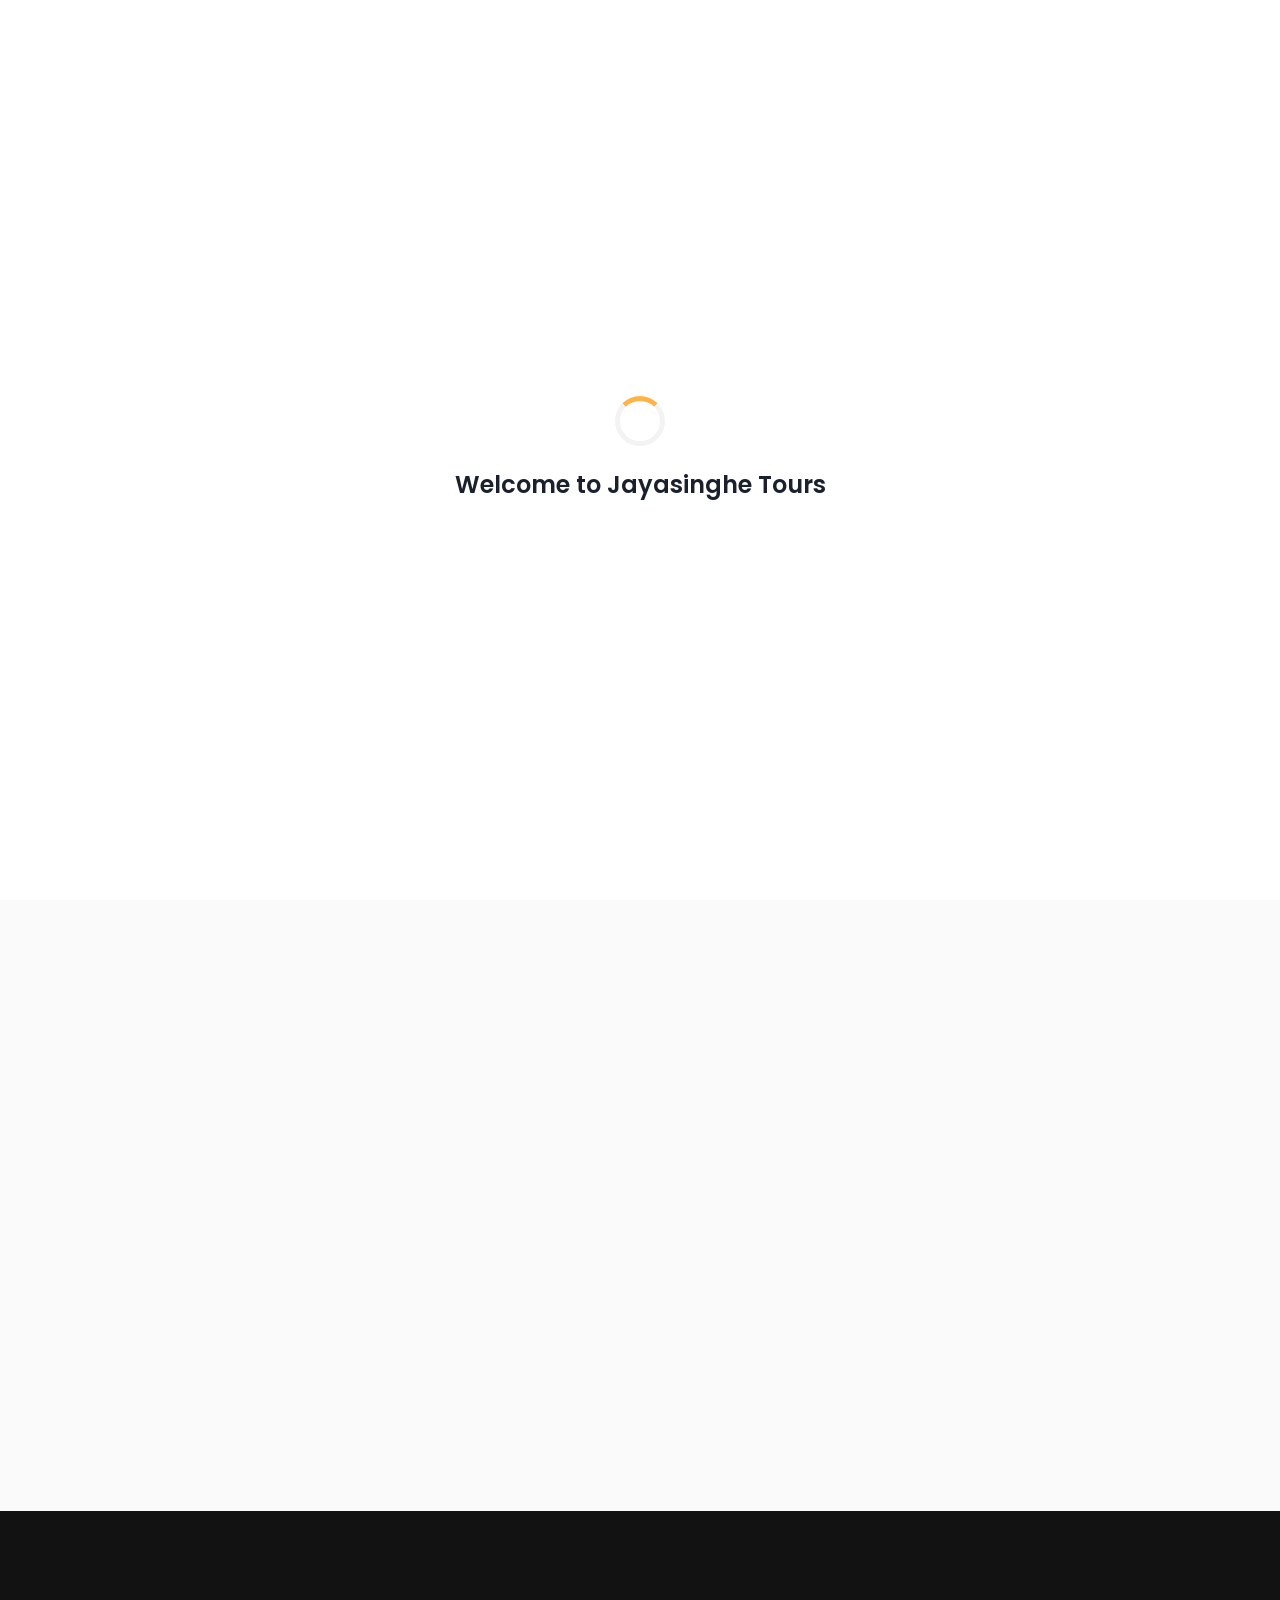
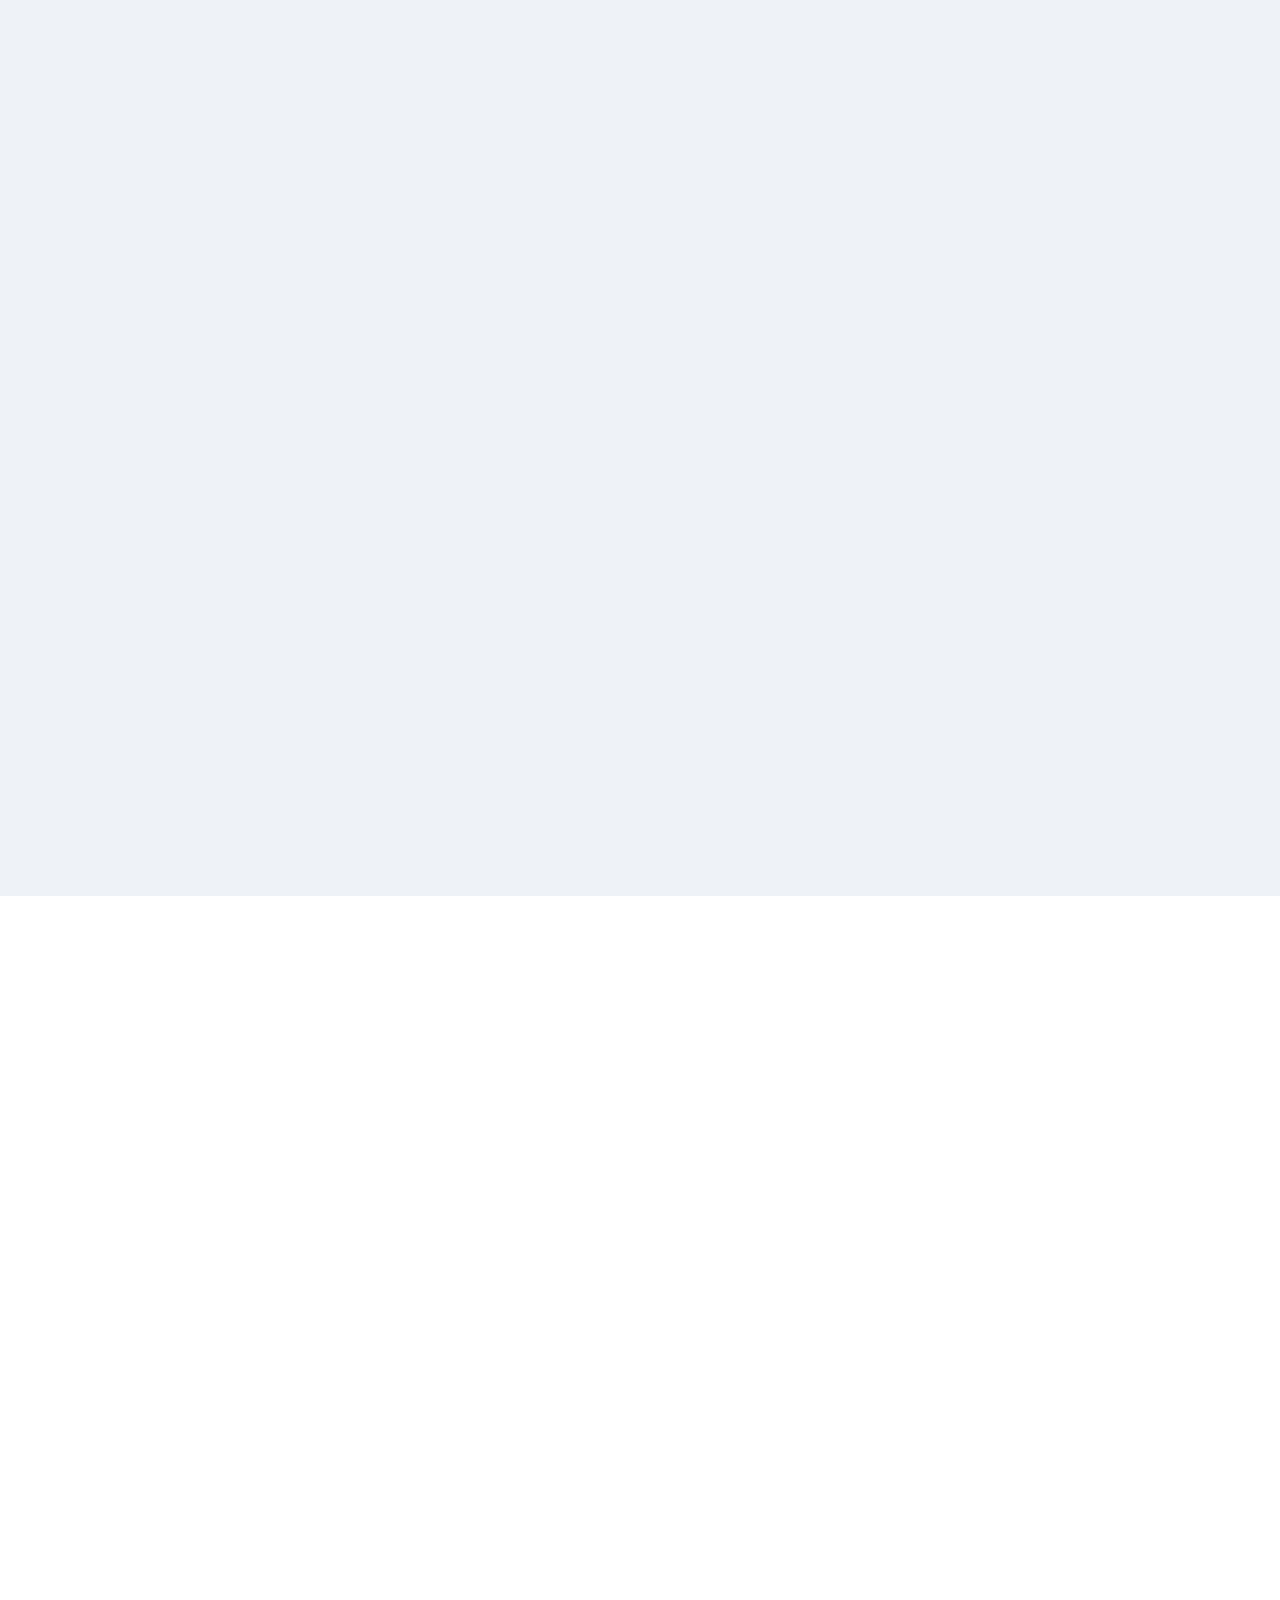
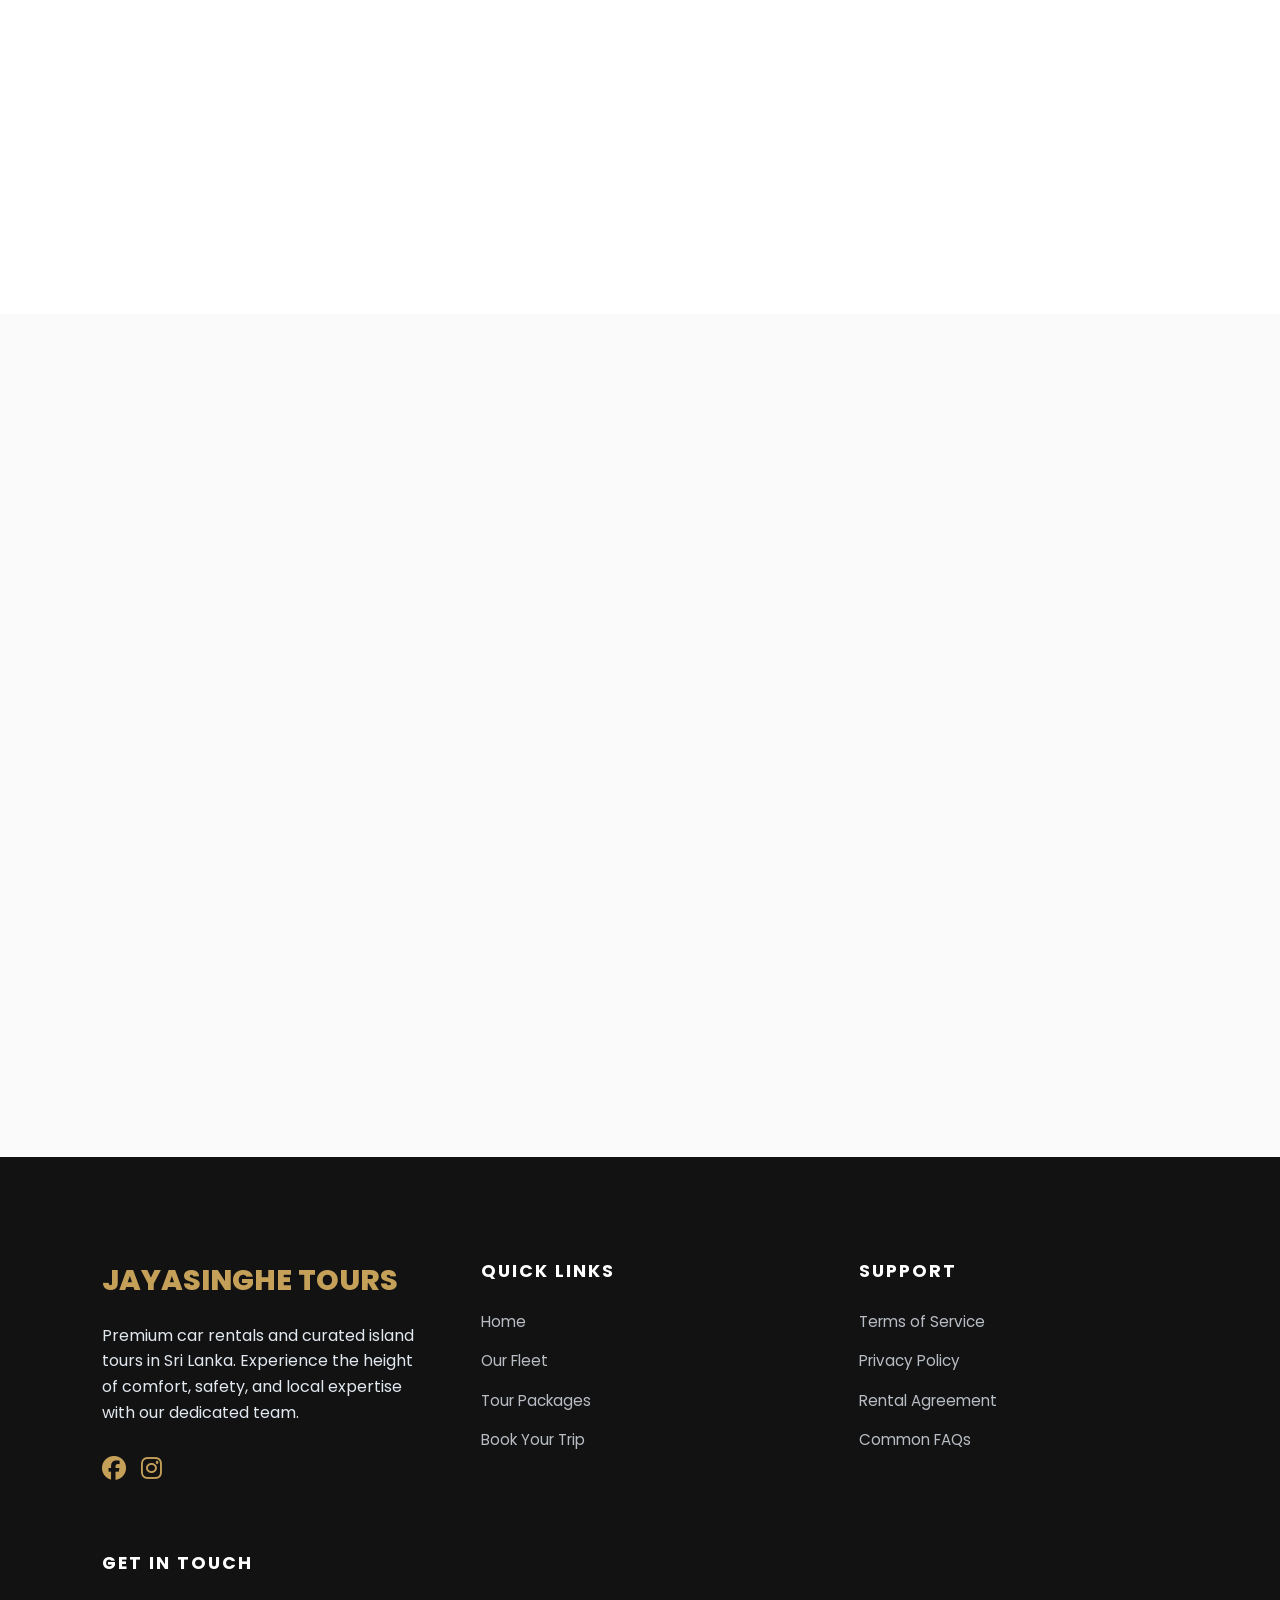
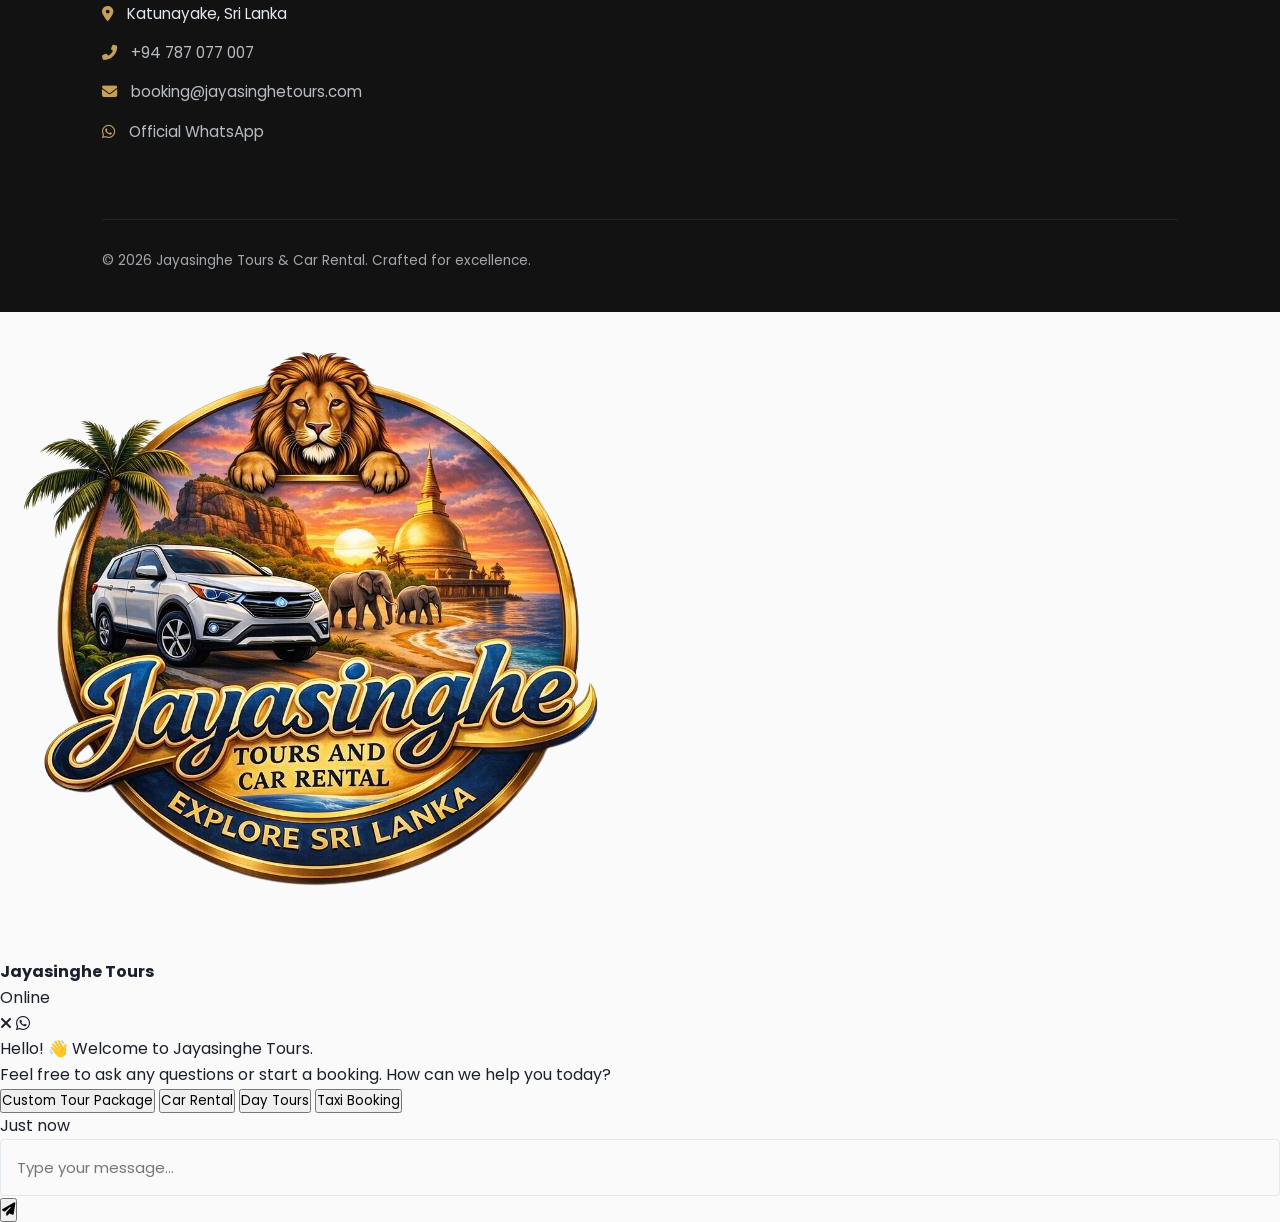
==== commit 901ceca6: "Update index.html" ====
--- a/index.html
+++ b/index.html
@@ -5,16 +5,19 @@
   <meta charset="UTF-8">
   <meta name="viewport" content="width=device-width, initial-scale=1.0">
   <title>Jayasinghe Tours | Premium Sri Lanka Car Rental & Private Tours</title>
-  <meta name="description" content="Experience Sri Lanka in luxury with Jayasinghe Tours. Premium rent a car services, professional driver-guides, and curated multi-day packages. Book your unforgettable journey today.">
-  <meta name="keywords" content="Sri Lanka Car Rental, Private Driver Sri Lanka, Luxury Tours Sri Lanka, 7 Day Sri Lanka Package, 10 Day Sri Lanka Package, Sigiriya Tour, Kandy Tour, Galle Tour, Colombo Airport Transfer, Jayasinghe Tours">
+  <meta name="description"
+    content="Experience Sri Lanka in luxury with Jayasinghe Tours. Premium rent a car services, professional driver-guides, and curated multi-day packages. Book your unforgettable journey today.">
+  <meta name="keywords"
+    content="Sri Lanka Car Rental, Private Driver Sri Lanka, Luxury Tours Sri Lanka, 7 Day Sri Lanka Package, 10 Day Sri Lanka Package, Sigiriya Tour, Kandy Tour, Galle Tour, Colombo Airport Transfer, Jayasinghe Tours">
   <meta name="author" content="Jayasinghe Tours">
   <meta name="robots" content="index, follow">
   <link rel="canonical" href="https://jayasinghetours.github.io/">
-  
+
   <meta property="og:type" content="website">
   <meta property="og:url" content="https://jayasinghetours.github.io/">
   <meta property="og:title" content="Best Sri Lanka Car Rental, City Tours & Multi-Day Packages | Jayasinghe Tours">
-  <meta property="og:description" content="Explore Sri Lanka with premium quality City Tours, exclusive Multi-Day Packages, and private Rent a Car services with drivers.">
+  <meta property="og:description"
+    content="Explore Sri Lanka with premium quality City Tours, exclusive Multi-Day Packages, and private Rent a Car services with drivers.">
   <meta property="og:image" content="https://jayasinghetours.github.io/images/logo.png">
 
   <script type="application/ld+json">
@@ -73,7 +76,8 @@
     <h1 class="sr-only">Jayasinghe Tours - Premium Sri Lanka Car Rental & Private Tours</h1>
 
     <div class="slide active-slide">
-      <img class="slide-bg-img" src="images/Carrentalbanner.webp" alt="Premium Car Rental Sri Lanka - Professional Driver Guides" fetchpriority="high">
+      <img class="slide-bg-img" src="images/Carrentalbanner.webp"
+        alt="Premium Car Rental Sri Lanka - Professional Driver Guides" fetchpriority="high">
       <div class="slide-overlay"></div>
       <div class="slide-cta">
         <a href="#booking" class="hero-btn"><i class="fas fa-car"></i> Book Your Ride</a>
@@ -81,7 +85,8 @@
     </div>
 
     <div class="slide">
-      <img class="slide-bg-img" src="banner1.webp" alt="Unforgettable Sri Lanka Tours - Sigiriya, Kandy, Ella & Yala Safaris" loading="lazy">
+      <img class="slide-bg-img" src="banner1.webp"
+        alt="Unforgettable Sri Lanka Tours - Sigiriya, Kandy, Ella & Yala Safaris" loading="lazy">
       <div class="slide-overlay"></div>
       <div class="slide-cta">
         <a href="#tours" class="hero-btn"><i class="fas fa-map-marked-alt"></i> View Tours</a>
@@ -252,7 +257,8 @@
         <div class="card-content">
           <h3>10-Day Complete Experience</h3>
           <p class="subtitle">Ultimate Round Tour</p>
-          <p class="desc">Anuradhapura &bull; Sigiriya &bull; Kandy &bull; Nuwara Eliya &bull; Ella &bull; Yala &bull; Mirissa &bull; Galle</p>
+          <p class="desc">Anuradhapura &bull; Sigiriya &bull; Kandy &bull; Nuwara Eliya &bull; Ella &bull; Yala &bull;
+            Mirissa &bull; Galle</p>
           <div class="price">Custom Pricing</div>
           <span class="view-btn">View Itinerary &rarr;</span>
         </div>
@@ -271,7 +277,8 @@
           <input type="text" id="name" placeholder="Full Name" required>
           <input type="date" id="date" required>
         </div>
-        <textarea id="message" rows="4" placeholder="Tell us your requirements (e.g. Number of passengers, specific flight details, or custom destinations)"></textarea>
+        <textarea id="message" rows="4"
+          placeholder="Tell us your requirements (e.g. Number of passengers, specific flight details, or custom destinations)"></textarea>
         <select id="service" required>
           <option value="" disabled selected>Select Vehicle or Tour</option>
           <optgroup label="Car Rental">
@@ -299,7 +306,8 @@
             <i class="fas fa-envelope"></i>
             <span>Email Us</span>
           </button>
-          <a id="whatsapp-booking-btn" href="https://wa.me/94787077007?text=Hi%2C%20I%20want%20to%20make%20a%20booking" class="booking-action-btn whatsapp-btn">
+          <a id="whatsapp-booking-btn" href="https://wa.me/94787077007?text=Hi%2C%20I%20want%20to%20make%20a%20booking"
+            class="booking-action-btn whatsapp-btn">
             <i class="fab fa-whatsapp"></i>
             <span>WhatsApp Us</span>
           </a>
@@ -312,11 +320,15 @@
     <div class="footer-grid">
       <div class="footer-brand">
         <h3>Jayasinghe Tours</h3>
-        <p>Premium car rentals and curated island tours in Sri Lanka. Experience the height of comfort, safety, and local expertise with our dedicated team.</p>
+        <p>Premium car rentals and curated island tours in Sri Lanka. Experience the height of comfort, safety, and
+          local expertise with our dedicated team.</p>
         <div class="social-icons" style="margin-top: 25px; display: flex; gap: 15px;">
-            <a href="https://www.facebook.com/JayasingheTour/" target="_blank" aria-label="Facebook" style="color: var(--primary-gold); font-size: 1.5rem;"><i class="fab fa-facebook"></i></a>
-            <a href="#" aria-label="Instagram" style="color: var(--primary-gold); font-size: 1.5rem;"><i class="fab fa-instagram"></i></a>
-            <a href="#" aria-label="TripAdvisor" style="color: var(--primary-gold); font-size: 1.5rem;"><i class="fab fa-tripadvisor"></i></a>
+          <a href="https://www.facebook.com/JayasingheTour/" target="_blank" aria-label="Facebook"
+            style="color: var(--primary-gold); font-size: 1.5rem;"><i class="fab fa-facebook"></i></a>
+          <a href="#" aria-label="Instagram" style="color: var(--primary-gold); font-size: 1.5rem;"><i
+              class="fab fa-instagram"></i></a>
+          <a href="#" aria-label="TripAdvisor" style="color: var(--primary-gold); font-size: 1.5rem;"><i
+              class="fab fa-tripadvisor"></i></a>
         </div>
       </div>
 
@@ -343,16 +355,20 @@
       <div class="footer-contact">
         <h3>Get In Touch</h3>
         <ul>
-          <li><i class="fas fa-map-marker-alt" style="color: var(--primary-gold); margin-right: 10px;"></i> Katunayake, Sri Lanka</li>
-          <li><i class="fas fa-phone-alt" style="color: var(--primary-gold); margin-right: 10px;"></i> <a href="tel:+94787077007">+94 787 077 007</a></li>
-          <li><i class="fas fa-envelope" style="color: var(--primary-gold); margin-right: 10px;"></i> <a href="mailto:booking@jayasinghetours.com">booking@jayasinghetours.com</a></li>
-          <li><i class="fab fa-whatsapp" style="color: var(--primary-gold); margin-right: 10px;"></i> <a href="https://wa.me/94787077007">Official WhatsApp</a></li>
+          <li><i class="fas fa-map-marker-alt" style="color: var(--primary-gold); margin-right: 10px;"></i> Katunayake,
+            Sri Lanka</li>
+          <li><i class="fas fa-phone-alt" style="color: var(--primary-gold); margin-right: 10px;"></i> <a
+              href="tel:+94787077007">+94 787 077 007</a></li>
+          <li><i class="fas fa-envelope" style="color: var(--primary-gold); margin-right: 10px;"></i> <a
+              href="mailto:booking@jayasinghetours.com">booking@jayasinghetours.com</a></li>
+          <li><i class="fab fa-whatsapp" style="color: var(--primary-gold); margin-right: 10px;"></i> <a
+              href="https://wa.me/94787077007">Official WhatsApp</a></li>
         </ul>
       </div>
     </div>
 
     <div class="footer-bottom">
-      <div class="copyright">&copy; 2026 Jayasinghe Tours & Car Rental.</div>
+      <div class="copyright">&copy; 2026 Jayasinghe Tours & Car Rental. Crafted for excellence.</div>
     </div>
   </footer>
 
@@ -363,8 +379,7 @@
         <div class="modal-track" id="track-wagonr">
           <img src="images/wagonr1.webp" alt="Wagon R Front" loading="lazy">
           <img src="images/wagonr01.jpg" alt="Wagon R Side" loading="lazy">
-          <img src="images/wagonr2.webp"
-            alt="Wagon R Interior">
+          <img src="images/wagonr2.webp" alt="Wagon R Interior">
         </div>
         <button class="slider-btn left" onclick="moveModalGallery('wagonr', -1)">&#10094;</button>
         <button class="slider-btn right" onclick="moveModalGallery('wagonr', 1)">&#10095;</button>
@@ -378,8 +393,10 @@
         <li><i class="fas fa-mobile-alt"></i> <span>Apple CarPlay & Android Auto</span></li>
       </ul>
       <div style="display: flex; gap: 15px; justify-content: center; flex-wrap: wrap; margin-top: 15px;">
-        <a href="https://wa.me/94787077007?text=Hi,%20I%20want%20to%20book%20the%20Suzuki%20Wagon%20R" class="hero-btn" style="background-color: #25D366; border: none;"><i class="fab fa-whatsapp"></i> WhatsApp</a>
-        <a href="mailto:booking@jayasinghetours.com?subject=Suzuki%20Wagon%20R Inquiry" class="hero-btn" style="background-color: #007BFF; border: none;"><i class="fas fa-envelope"></i> Email</a>
+        <a href="https://wa.me/94787077007?text=Hi,%20I%20want%20to%20book%20the%20Suzuki%20Wagon%20R" class="hero-btn"
+          style="background-color: #25D366; border: none;"><i class="fab fa-whatsapp"></i> WhatsApp</a>
+        <a href="mailto:booking@jayasinghetours.com?subject=Suzuki%20Wagon%20R Inquiry" class="hero-btn"
+          style="background-color: #007BFF; border: none;"><i class="fas fa-envelope"></i> Email</a>
       </div>
     </div>
   </div>
@@ -389,9 +406,9 @@
       <span class="close" onclick="closeModal('axio')">&times;</span>
       <div class="modal-slider">
         <div class="modal-track" id="track-axio">
-           <img src="images/axio1.webp"alt="Axio Side"loading="lazy">
+          <img src="images/axio1.webp" alt="Axio Side" loading="lazy">
           <img src="images/axio.jpg" alt="Axio Front" loading="lazy">
-         
+
         </div>
         <button class="slider-btn left" onclick="moveModalGallery('axio', -1)">&#10094;</button>
         <button class="slider-btn right" onclick="moveModalGallery('axio', 1)">&#10095;</button>
@@ -405,8 +422,10 @@
         <li><i class="fas fa-bluetooth"></i> <span>Bluetooth Audio System</span></li>
       </ul>
       <div style="display: flex; gap: 15px; justify-content: center; flex-wrap: wrap; margin-top: 15px;">
-        <a href="https://wa.me/94787077007?text=Hi,%20I%20want%20to%20book%20the%20Toyota%20Axio" class="hero-btn" style="background-color: #25D366; border: none;"><i class="fab fa-whatsapp"></i> WhatsApp</a>
-        <a href="mailto:booking@jayasinghetours.com?subject=Toyota%20Axio Inquiry" class="hero-btn" style="background-color: #007BFF; border: none;"><i class="fas fa-envelope"></i> Email</a>
+        <a href="https://wa.me/94787077007?text=Hi,%20I%20want%20to%20book%20the%20Toyota%20Axio" class="hero-btn"
+          style="background-color: #25D366; border: none;"><i class="fab fa-whatsapp"></i> WhatsApp</a>
+        <a href="mailto:booking@jayasinghetours.com?subject=Toyota%20Axio Inquiry" class="hero-btn"
+          style="background-color: #007BFF; border: none;"><i class="fas fa-envelope"></i> Email</a>
       </div>
     </div>
   </div>
@@ -417,7 +436,7 @@
       <div class="modal-slider">
         <div class="modal-track" id="track-vezel">
           <img src="images/honda vezel1.webp" alt="Vezel Front" loading="lazy">
-          <img src="images/honda vezel.webp"alt="Vezel"loading="lazy">
+          <img src="images/honda vezel.webp" alt="Vezel" loading="lazy">
         </div>
         <button class="slider-btn left" onclick="moveModalGallery('vezel', -1)">&#10094;</button>
         <button class="slider-btn right" onclick="moveModalGallery('vezel', 1)">&#10095;</button>
@@ -431,8 +450,10 @@
         <li><i class="fas fa-tv"></i> <span>Android Infotainment</span></li>
       </ul>
       <div style="display: flex; gap: 15px; justify-content: center; flex-wrap: wrap; margin-top: 15px;">
-        <a href="https://wa.me/94787077007?text=Hi,%20I%20want%20to%20book%20the%20Honda%20Vezel" class="hero-btn" style="background-color: #25D366; border: none;"><i class="fab fa-whatsapp"></i> WhatsApp</a>
-        <a href="mailto:booking@jayasinghetours.com?subject=Honda%20Vezel Inquiry" class="hero-btn" style="background-color: #007BFF; border: none;"><i class="fas fa-envelope"></i> Email</a>
+        <a href="https://wa.me/94787077007?text=Hi,%20I%20want%20to%20book%20the%20Honda%20Vezel" class="hero-btn"
+          style="background-color: #25D366; border: none;"><i class="fab fa-whatsapp"></i> WhatsApp</a>
+        <a href="mailto:booking@jayasinghetours.com?subject=Honda%20Vezel Inquiry" class="hero-btn"
+          style="background-color: #007BFF; border: none;"><i class="fas fa-envelope"></i> Email</a>
       </div>
     </div>
   </div>
@@ -453,8 +474,10 @@
         <li><i class="fas fa-clock"></i> <span>Flexible 5-Hour Schedule</span></li>
       </ul>
       <div style="display: flex; gap: 15px; justify-content: center; flex-wrap: wrap; margin-top: 15px;">
-        <a href="https://wa.me/94787077007?text=Hi,%20I%20want%20to%20book%20the%20Negombo%20City%20Tour" class="hero-btn" style="background-color: #25D366; border: none;"><i class="fab fa-whatsapp"></i> WhatsApp</a>
-        <a href="mailto:booking@jayasinghetours.com?subject=Negombo%20City%20Tour%20Inquiry" class="hero-btn" style="background-color: #007BFF; border: none;"><i class="fas fa-envelope"></i> Email</a>
+        <a href="https://wa.me/94787077007?text=Hi,%20I%20want%20to%20book%20the%20Negombo%20City%20Tour"
+          class="hero-btn" style="background-color: #25D366; border: none;"><i class="fab fa-whatsapp"></i> WhatsApp</a>
+        <a href="mailto:booking@jayasinghetours.com?subject=Negombo%20City%20Tour%20Inquiry" class="hero-btn"
+          style="background-color: #007BFF; border: none;"><i class="fas fa-envelope"></i> Email</a>
       </div>
     </div>
   </div>
@@ -475,8 +498,10 @@
         <li><i class="fas fa-clock"></i> <span>6-Hour City Immersion</span></li>
       </ul>
       <div style="display: flex; gap: 15px; justify-content: center; flex-wrap: wrap; margin-top: 15px;">
-        <a href="https://wa.me/94787077007?text=Hi,%20I%20want%20to%20book%20the%20Colombo%20City%20Tour" class="hero-btn" style="background-color: #25D366; border: none;"><i class="fab fa-whatsapp"></i> WhatsApp</a>
-        <a href="mailto:booking@jayasinghetours.com?subject=Colombo%20City%20Tour%20Inquiry" class="hero-btn" style="background-color: #007BFF; border: none;"><i class="fas fa-envelope"></i> Email</a>
+        <a href="https://wa.me/94787077007?text=Hi,%20I%20want%20to%20book%20the%20Colombo%20City%20Tour"
+          class="hero-btn" style="background-color: #25D366; border: none;"><i class="fab fa-whatsapp"></i> WhatsApp</a>
+        <a href="mailto:booking@jayasinghetours.com?subject=Colombo%20City%20Tour%20Inquiry" class="hero-btn"
+          style="background-color: #007BFF; border: none;"><i class="fas fa-envelope"></i> Email</a>
       </div>
     </div>
   </div>
@@ -497,8 +522,10 @@
         <li><i class="fas fa-tint"></i> <span>Complimentary Refreshments</span></li>
       </ul>
       <div style="display: flex; gap: 15px; justify-content: center; flex-wrap: wrap; margin-top: 15px;">
-        <a href="https://wa.me/94787077007?text=Hi,%20I%20want%20to%20book%20the%20Sigiriya%20and%20Dambulla%20Tour" class="hero-btn" style="background-color: #25D366; border: none;"><i class="fab fa-whatsapp"></i> WhatsApp</a>
-        <a href="mailto:booking@jayasinghetours.com?subject=Sigiriya%20and%20Dambulla%20Tour%20Inquiry" class="hero-btn" style="background-color: #007BFF; border: none;"><i class="fas fa-envelope"></i> Email</a>
+        <a href="https://wa.me/94787077007?text=Hi,%20I%20want%20to%20book%20the%20Sigiriya%20and%20Dambulla%20Tour"
+          class="hero-btn" style="background-color: #25D366; border: none;"><i class="fab fa-whatsapp"></i> WhatsApp</a>
+        <a href="mailto:booking@jayasinghetours.com?subject=Sigiriya%20and%20Dambulla%20Tour%20Inquiry" class="hero-btn"
+          style="background-color: #007BFF; border: none;"><i class="fas fa-envelope"></i> Email</a>
       </div>
     </div>
   </div>
@@ -519,8 +546,10 @@
         <li><i class="fas fa-camera"></i> <span>Panoramic Lake Views</span></li>
       </ul>
       <div style="display: flex; gap: 15px; justify-content: center; flex-wrap: wrap; margin-top: 15px;">
-        <a href="https://wa.me/94787077007?text=Hi,%20I%20want%20to%20book%20the%20Kandy%20Tour" class="hero-btn" style="background-color: #25D366; border: none;"><i class="fab fa-whatsapp"></i> WhatsApp</a>
-        <a href="mailto:booking@jayasinghetours.com?subject=Kandy%20Tour%20Inquiry" class="hero-btn" style="background-color: #007BFF; border: none;"><i class="fas fa-envelope"></i> Email</a>
+        <a href="https://wa.me/94787077007?text=Hi,%20I%20want%20to%20book%20the%20Kandy%20Tour" class="hero-btn"
+          style="background-color: #25D366; border: none;"><i class="fab fa-whatsapp"></i> WhatsApp</a>
+        <a href="mailto:booking@jayasinghetours.com?subject=Kandy%20Tour%20Inquiry" class="hero-btn"
+          style="background-color: #007BFF; border: none;"><i class="fas fa-envelope"></i> Email</a>
       </div>
     </div>
   </div>
@@ -541,12 +570,14 @@
         <li><i class="fas fa-sun"></i> <span>Unawatuna Beach Visit</span></li>
       </ul>
       <div style="display: flex; gap: 15px; justify-content: center; flex-wrap: wrap; margin-top: 15px;">
-        <a href="https://wa.me/94787077007?text=Hi,%20I%20want%20to%20book%20the%20Galle%20Tour" class="hero-btn" style="background-color: #25D366; border: none;"><i class="fab fa-whatsapp"></i> WhatsApp</a>
-        <a href="mailto:booking@jayasinghetours.com?subject=Galle%20Tour%20Inquiry" class="hero-btn" style="background-color: #007BFF; border: none;"><i class="fas fa-envelope"></i> Email</a>
-      </div>
-    </div>
-  </div>
-  
+        <a href="https://wa.me/94787077007?text=Hi,%20I%20want%20to%20book%20the%20Galle%20Tour" class="hero-btn"
+          style="background-color: #25D366; border: none;"><i class="fab fa-whatsapp"></i> WhatsApp</a>
+        <a href="mailto:booking@jayasinghetours.com?subject=Galle%20Tour%20Inquiry" class="hero-btn"
+          style="background-color: #007BFF; border: none;"><i class="fas fa-envelope"></i> Email</a>
+      </div>
+    </div>
+  </div>
+
   <div id="seven-day" class="modal">
     <div class="modal-content" style="max-width: 700px;">
       <span class="close" onclick="closeModal('seven-day')">&times;</span>
@@ -557,17 +588,26 @@
       </div>
       <h2>7-Day Sri Lanka Explorer</h2>
       <ul class="modal-features" style="text-align: left;">
-        <li><i class="fas fa-check-circle" style="color: #ffb347; margin-right: 8px;"></i> <strong>Day 1:</strong> Arrival in Negombo</li>
-        <li><i class="fas fa-check-circle" style="color: #ffb347; margin-right: 8px;"></i> <strong>Day 2:</strong> Sigiriya & Dambulla</li>
-        <li><i class="fas fa-check-circle" style="color: #ffb347; margin-right: 8px;"></i> <strong>Day 3:</strong> Kandy</li>
-        <li><i class="fas fa-check-circle" style="color: #ffb347; margin-right: 8px;"></i> <strong>Day 4:</strong> Nuwara Eliya</li>
-        <li><i class="fas fa-check-circle" style="color: #ffb347; margin-right: 8px;"></i> <strong>Day 5:</strong> Ella</li>
-        <li><i class="fas fa-check-circle" style="color: #ffb347; margin-right: 8px;"></i> <strong>Day 6:</strong> Yala National Park</li>
-        <li><i class="fas fa-check-circle" style="color: #ffb347; margin-right: 8px;"></i> <strong>Day 7:</strong> Galle to Colombo</li>
-      </ul>
-      <div style="display: flex; gap: 15px; justify-content: center; flex-wrap: wrap; margin-top: 15px;">
-        <a href="https://wa.me/94787077007?text=Hi,%20I%20want%20to%20inquire%20about%20the%207-Day%20Tour" class="hero-btn" style="background-color: #25D366; border: none;"><i class="fab fa-whatsapp"></i> WhatsApp</a>
-        <a href="mailto:booking@jayasinghetours.com?subject=7-Day%20Tour%20Inquiry" class="hero-btn" style="background-color: #007BFF; border: none;"><i class="fas fa-envelope"></i> Email</a>
+        <li><i class="fas fa-check-circle" style="color: #ffb347; margin-right: 8px;"></i> <strong>Day 1:</strong>
+          Arrival in Negombo</li>
+        <li><i class="fas fa-check-circle" style="color: #ffb347; margin-right: 8px;"></i> <strong>Day 2:</strong>
+          Sigiriya & Dambulla</li>
+        <li><i class="fas fa-check-circle" style="color: #ffb347; margin-right: 8px;"></i> <strong>Day 3:</strong> Kandy
+        </li>
+        <li><i class="fas fa-check-circle" style="color: #ffb347; margin-right: 8px;"></i> <strong>Day 4:</strong>
+          Nuwara Eliya</li>
+        <li><i class="fas fa-check-circle" style="color: #ffb347; margin-right: 8px;"></i> <strong>Day 5:</strong> Ella
+        </li>
+        <li><i class="fas fa-check-circle" style="color: #ffb347; margin-right: 8px;"></i> <strong>Day 6:</strong> Yala
+          National Park</li>
+        <li><i class="fas fa-check-circle" style="color: #ffb347; margin-right: 8px;"></i> <strong>Day 7:</strong> Galle
+          to Colombo</li>
+      </ul>
+      <div style="display: flex; gap: 15px; justify-content: center; flex-wrap: wrap; margin-top: 15px;">
+        <a href="https://wa.me/94787077007?text=Hi,%20I%20want%20to%20inquire%20about%20the%207-Day%20Tour"
+          class="hero-btn" style="background-color: #25D366; border: none;"><i class="fab fa-whatsapp"></i> WhatsApp</a>
+        <a href="mailto:booking@jayasinghetours.com?subject=7-Day%20Tour%20Inquiry" class="hero-btn"
+          style="background-color: #007BFF; border: none;"><i class="fas fa-envelope"></i> Email</a>
       </div>
     </div>
   </div>
@@ -582,31 +622,78 @@
       </div>
       <h2>10-Day Complete Experience</h2>
       <ul class="modal-features" style="text-align: left;">
-        <li><i class="fas fa-check-circle" style="color: #ffb347; margin-right: 8px;"></i> <strong>Day 1:</strong> Arrival in Negombo</li>
-        <li><i class="fas fa-check-circle" style="color: #ffb347; margin-right: 8px;"></i> <strong>Day 2:</strong> Anuradhapura</li>
-        <li><i class="fas fa-check-circle" style="color: #ffb347; margin-right: 8px;"></i> <strong>Day 3:</strong> Sigiriya & Dambulla</li>
-        <li><i class="fas fa-check-circle" style="color: #ffb347; margin-right: 8px;"></i> <strong>Day 4:</strong> Minneriya Safari</li>
-        <li><i class="fas fa-check-circle" style="color: #ffb347; margin-right: 8px;"></i> <strong>Day 5:</strong> Kandy</li>
-        <li><i class="fas fa-check-circle" style="color: #ffb347; margin-right: 8px;"></i> <strong>Day 6:</strong> Nuwara Eliya</li>
-        <li><i class="fas fa-check-circle" style="color: #ffb347; margin-right: 8px;"></i> <strong>Day 7:</strong> Ella</li>
-        <li><i class="fas fa-check-circle" style="color: #ffb347; margin-right: 8px;"></i> <strong>Day 8:</strong> Yala National Park</li>
-        <li><i class="fas fa-check-circle" style="color: #ffb347; margin-right: 8px;"></i> <strong>Day 9:</strong> Mirissa & Galle</li>
-        <li><i class="fas fa-check-circle" style="color: #ffb347; margin-right: 8px;"></i> <strong>Day 10:</strong> Colombo City Tour</li>
-      </ul>
-      <div style="display: flex; gap: 15px; justify-content: center; flex-wrap: wrap; margin-top: 15px;">
-        <a href="https://wa.me/94787077007?text=Hi,%20I%20want%20to%20inquire%20about%20the%2010-Day%20Tour" class="hero-btn" style="background-color: #25D366; border: none;"><i class="fab fa-whatsapp"></i> WhatsApp</a>
-        <a href="mailto:booking@jayasinghetours.com?subject=10-Day%20Tour%20Inquiry" class="hero-btn" style="background-color: #007BFF; border: none;"><i class="fas fa-envelope"></i> Email</a>
-      </div>
-    </div>
-  </div>
-
-  <a href="https://wa.me/94787077007" class="whatsapp-float"><i class="fab fa-whatsapp"></i> Chat</a>
+        <li><i class="fas fa-check-circle" style="color: #ffb347; margin-right: 8px;"></i> <strong>Day 1:</strong>
+          Arrival in Negombo</li>
+        <li><i class="fas fa-check-circle" style="color: #ffb347; margin-right: 8px;"></i> <strong>Day 2:</strong>
+          Anuradhapura</li>
+        <li><i class="fas fa-check-circle" style="color: #ffb347; margin-right: 8px;"></i> <strong>Day 3:</strong>
+          Sigiriya & Dambulla</li>
+        <li><i class="fas fa-check-circle" style="color: #ffb347; margin-right: 8px;"></i> <strong>Day 4:</strong>
+          Minneriya Safari</li>
+        <li><i class="fas fa-check-circle" style="color: #ffb347; margin-right: 8px;"></i> <strong>Day 5:</strong> Kandy
+        </li>
+        <li><i class="fas fa-check-circle" style="color: #ffb347; margin-right: 8px;"></i> <strong>Day 6:</strong>
+          Nuwara Eliya</li>
+        <li><i class="fas fa-check-circle" style="color: #ffb347; margin-right: 8px;"></i> <strong>Day 7:</strong> Ella
+        </li>
+        <li><i class="fas fa-check-circle" style="color: #ffb347; margin-right: 8px;"></i> <strong>Day 8:</strong> Yala
+          National Park</li>
+        <li><i class="fas fa-check-circle" style="color: #ffb347; margin-right: 8px;"></i> <strong>Day 9:</strong>
+          Mirissa & Galle</li>
+        <li><i class="fas fa-check-circle" style="color: #ffb347; margin-right: 8px;"></i> <strong>Day 10:</strong>
+          Colombo City Tour</li>
+      </ul>
+      <div style="display: flex; gap: 15px; justify-content: center; flex-wrap: wrap; margin-top: 15px;">
+        <a href="https://wa.me/94787077007?text=Hi,%20I%20want%20to%20inquire%20about%20the%2010-Day%20Tour"
+          class="hero-btn" style="background-color: #25D366; border: none;"><i class="fab fa-whatsapp"></i> WhatsApp</a>
+        <a href="mailto:booking@jayasinghetours.com?subject=10-Day%20Tour%20Inquiry" class="hero-btn"
+          style="background-color: #007BFF; border: none;"><i class="fas fa-envelope"></i> Email</a>
+      </div>
+    </div>
+  </div>
+
+  <!-- Custom Chat Widget -->
+  <div class="chat-widget-container" id="chat-widget">
+    <div class="chat-widget-header" onclick="toggleChat()">
+      <div class="chat-header-info">
+        <div class="chat-avatar"><img src="images/logo.png" alt="Jayasinghe Tours Avatar"></div>
+        <div class="chat-title">
+          <h4>Jayasinghe Tours</h4>
+          <p><span class="green-dot"></span> Online</p>
+        </div>
+      </div>
+      <i class="fas fa-times close-chat-icon" id="close-chat-icon"></i>
+      <i class="fab fa-whatsapp open-chat-icon" id="open-chat-icon"></i>
+    </div>
+
+    <div class="chat-widget-body" id="chat-widget-body">
+      <div class="chat-message bot-message">
+        <div class="message-content">
+          <p>Hello! 👋 Welcome to Jayasinghe Tours.</p>
+          <p>Feel free to ask any questions or start a booking. How can we help you today?</p>
+        </div>
+      </div>
+
+      <!-- Quick Replies Container -->
+      <div class="chat-quick-replies" id="chat-quick-replies">
+        <button class="quick-reply-btn" onclick="handleQuickReply('Custom Tour Package')">Custom Tour Package</button>
+        <button class="quick-reply-btn" onclick="handleQuickReply('Car Rental')">Car Rental</button>
+        <button class="quick-reply-btn" onclick="handleQuickReply('Day Tours')">Day Tours</button>
+        <button class="quick-reply-btn" onclick="handleQuickReply('Taxi Booking')">Taxi Booking</button>
+      </div>
+
+      <div class="chat-time" id="chat-time-init">Just now</div>
+    </div>
+
+    <div class="chat-widget-input-area" id="chat-widget-input-area">
+      <input type="text" id="chat-user-input" placeholder="Type your message..." onkeypress="handleChatKeyPress(event)">
+      <button class="chat-send-btn" onclick="sendChatMessage()">
+        <i class="fas fa-paper-plane"></i>
+      </button>
+    </div>
+  </div>
+
   <script src="script.js" defer></script>
 </body>
 
 </html>
-
-
-
-
-
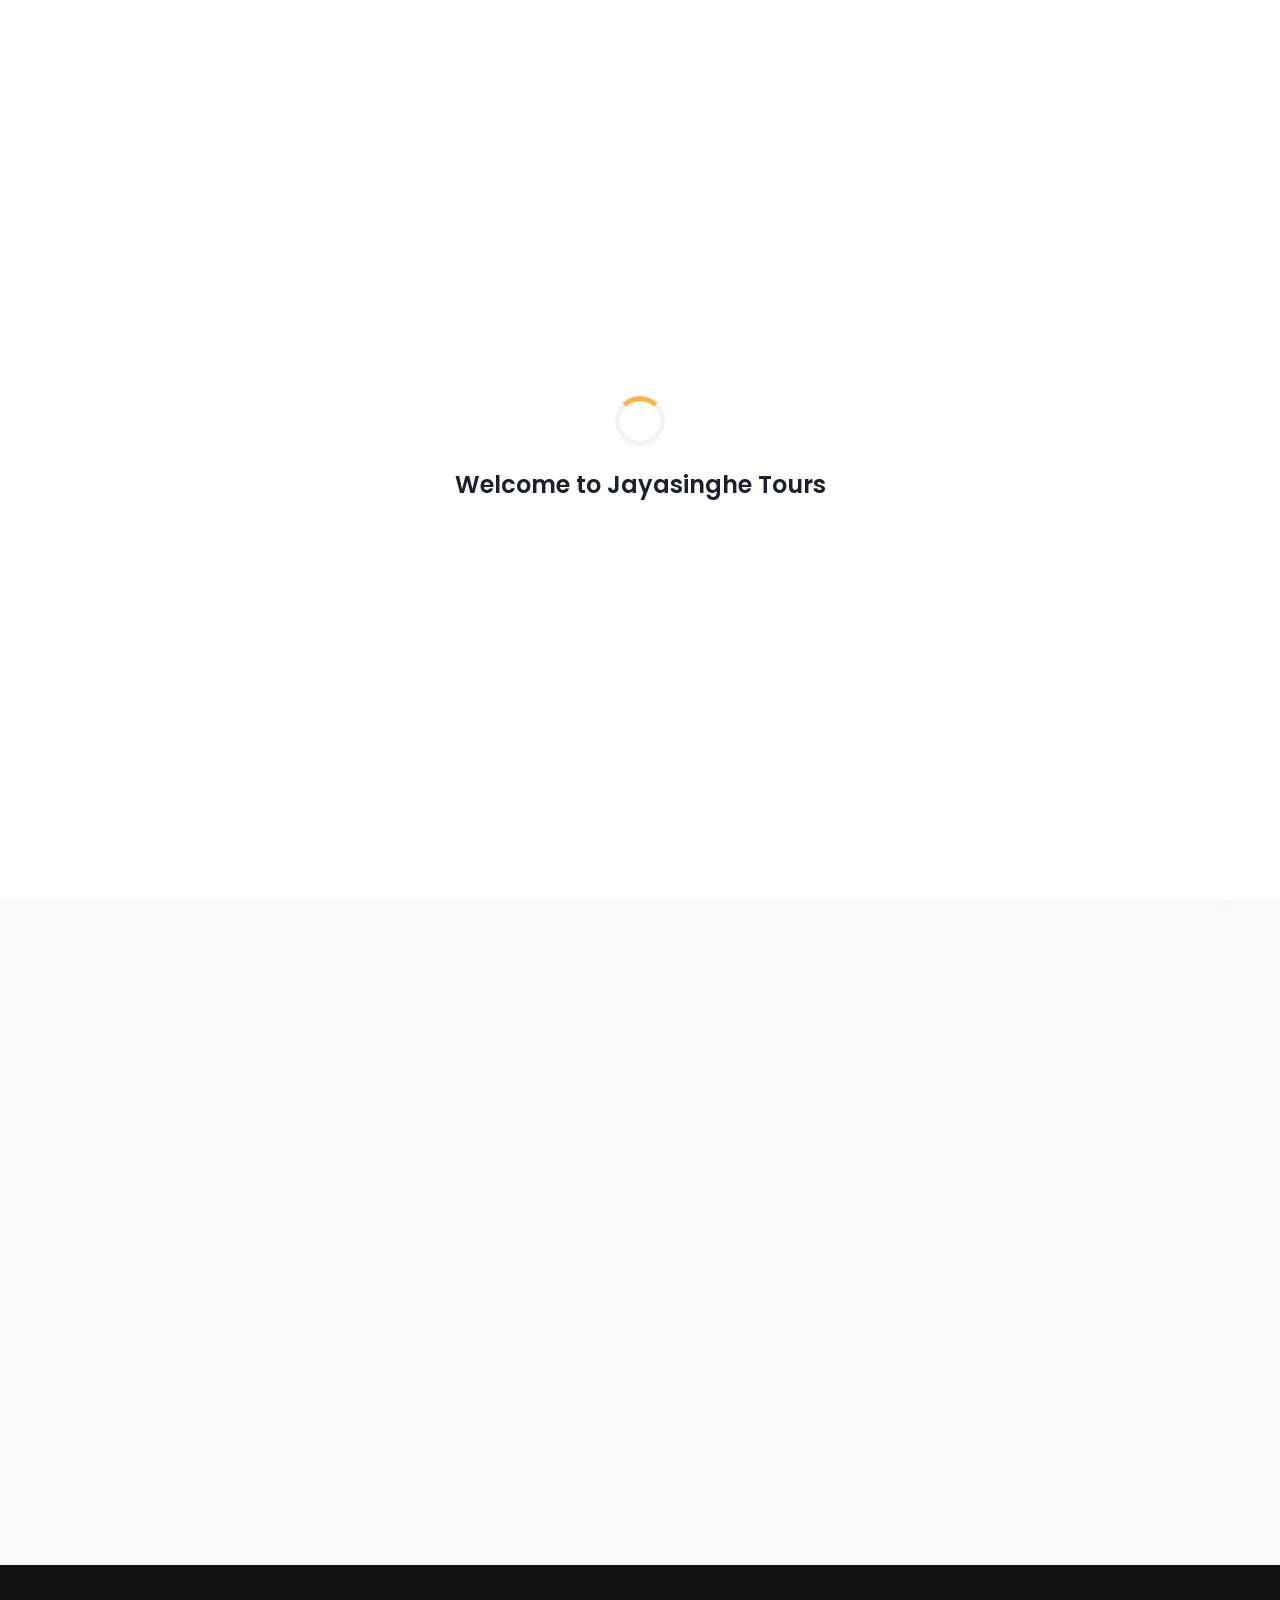
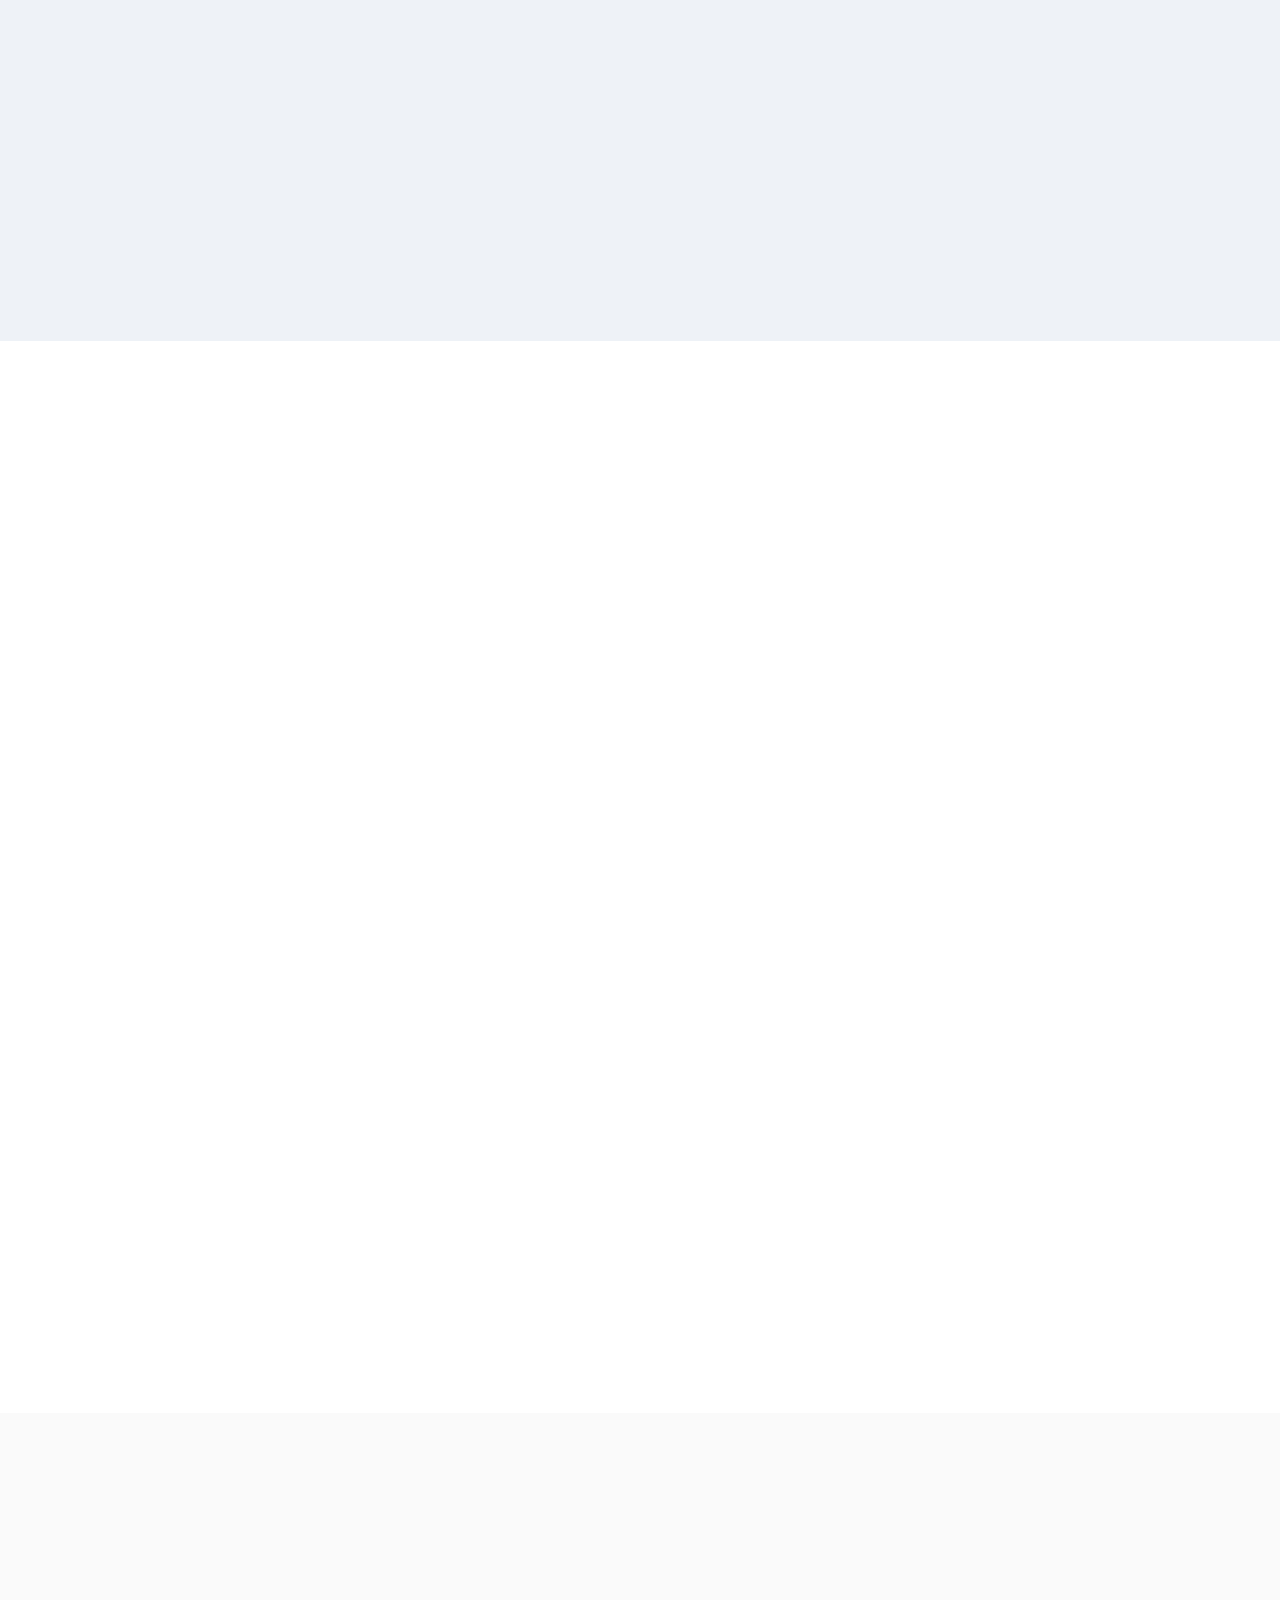
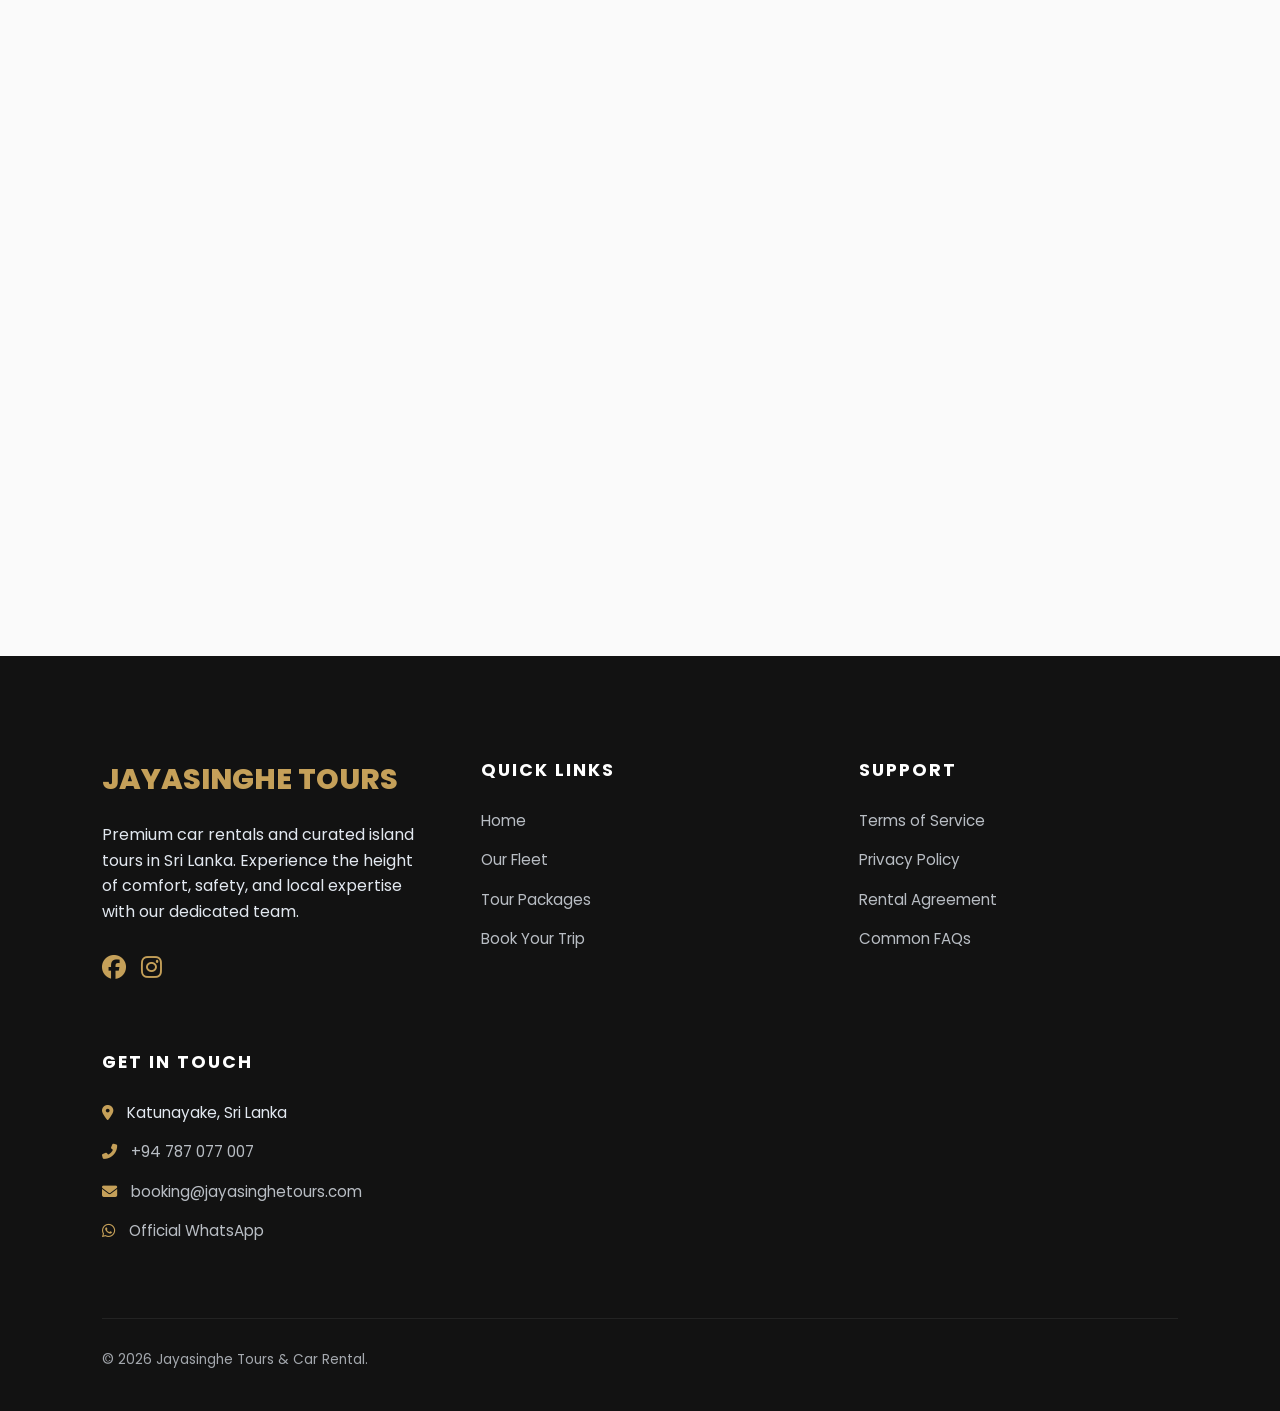
==== commit 6e3e2aa4: "Update index.html" ====
--- a/index.html
+++ b/index.html
@@ -40,6 +40,7 @@
   <link rel="preload" as="image" href="Carrentalbanner.webp">
   <link rel="icon" type="image/png" href="images/fav.png">
   <link rel="stylesheet" href="https://cdnjs.cloudflare.com/ajax/libs/font-awesome/6.4.0/css/all.min.css">
+  <link rel="stylesheet" href="https://cdn.jsdelivr.net/npm/swiper@11/swiper-bundle.min.css">
 </head>
 
 <body>
@@ -105,39 +106,51 @@
       <p>Select a vehicle to view the gallery and book your journey.</p>
     </div>
 
-    <div class="cards-grid">
-      <div class="horizontal-card reveal" onclick="openModal('wagonr')">
-        <img src="images/wagon r.jpg" alt="Suzuki Wagon R" loading="lazy">
-        <div class="card-content">
-          <h3>Suzuki Wagon R</h3>
-          <p class="subtitle">Compact &bull; 2-3 Passengers</p>
-          <p class="desc">Perfect for couples and allround tours. A/C & Android Apple Carplay.</p>
-          <div class="price">From $40 / Day</div>
-          <span class="view-btn">View Details &rarr;</span>
-        </div>
-      </div>
-
-      <div class="horizontal-card reveal" onclick="openModal('axio')">
-        <img src="images/axio.jpg" alt="Toyota Axio" loading="lazy">
-        <div class="card-content">
-          <h3>Toyota Axio</h3>
-          <p class="subtitle">Sedan &bull; Family Friendly</p>
-          <p class="desc">Premium comfort for long distance island tours.</p>
-          <div class="price">From $55 / Day</div>
-          <span class="view-btn">View Details &rarr;</span>
-        </div>
-      </div>
-
-      <div class="horizontal-card reveal" onclick="openModal('vezel')">
-        <img src="images/honda vezel.webp" alt="Honda Vezel" loading="lazy">
-        <div class="card-content">
-          <h3>Honda Vezel</h3>
-          <p class="subtitle">Hybrid &bull; Eco-Friendly</p>
-          <p class="desc">Silent, fuel-efficient ride for the scenic routes.</p>
-          <div class="price">From $65 / Day</div>
-          <span class="view-btn">View Details &rarr;</span>
-        </div>
-      </div>
+    <div class="swiper fleet-swiper reveal" style="padding: 20px 5px 60px 5px;">
+      <div class="swiper-wrapper">
+        <div class="swiper-slide" style="height: auto;">
+          <div class="horizontal-card" onclick="openModal('wagonr')" style="height: 100%;">
+            <img src="images/wagon r.jpg" alt="Suzuki Wagon R" loading="lazy">
+            <div class="card-content">
+              <h3>Suzuki Wagon R</h3>
+              <p class="subtitle">Compact &bull; 2-3 Passengers</p>
+              <p class="desc">Perfect for couples and allround tours. A/C & Android Apple Carplay.</p>
+              <div class="price">From $40 / Day</div>
+              <span class="view-btn">View Details &rarr;</span>
+            </div>
+          </div>
+        </div>
+
+        <div class="swiper-slide" style="height: auto;">
+          <div class="horizontal-card" onclick="openModal('axio')" style="height: 100%;">
+            <img src="images/axio.jpg" alt="Toyota Axio" loading="lazy">
+            <div class="card-content">
+              <h3>Toyota Axio</h3>
+              <p class="subtitle">Sedan &bull; Family Friendly</p>
+              <p class="desc">Premium comfort for long distance island tours.</p>
+              <div class="price">From $55 / Day</div>
+              <span class="view-btn">View Details &rarr;</span>
+            </div>
+          </div>
+        </div>
+
+        <div class="swiper-slide" style="height: auto;">
+          <div class="horizontal-card" onclick="openModal('vezel')" style="height: 100%;">
+            <img src="images/honda vezel.webp" alt="Honda Vezel" loading="lazy">
+            <div class="card-content">
+              <h3>Honda Vezel</h3>
+              <p class="subtitle">Hybrid &bull; Eco-Friendly</p>
+              <p class="desc">Silent, fuel-efficient ride for the scenic routes.</p>
+              <div class="price">From $65 / Day</div>
+              <span class="view-btn">View Details &rarr;</span>
+            </div>
+          </div>
+        </div>
+      </div>
+
+      <div class="swiper-button-next"></div>
+      <div class="swiper-button-prev"></div>
+      <div class="swiper-pagination"></div>
     </div>
   </section>
 
@@ -176,61 +189,77 @@
       <p>Discover the magic of the island with our expert guides.</p>
     </div>
 
-    <div class="cards-grid">
-      <div class="horizontal-card reveal" onclick="openModal('negombo')">
-        <img src="images/negombo-beach.png" alt="Negombo Beach" loading="lazy">
-        <div class="card-content">
-          <h3>Negombo City Tour</h3>
-          <p class="subtitle">Airport to Negombo &bull; 5 Hours</p>
-          <p class="desc">Relax on the golden beaches and explore the vibrant coastal town.</p>
-          <div class="price">40 USD</div>
-          <span class="view-btn">View Details &rarr;</span>
-        </div>
-      </div>
-
-      <div class="horizontal-card reveal" onclick="openModal('colombo')">
-        <img src="images/colombo-city.png" alt="Colombo City" loading="lazy">
-        <div class="card-content">
-          <h3>Colombo City Tour</h3>
-          <p class="subtitle">Airport to Colombo &bull; 6 Hours</p>
-          <p class="desc">Discover the vibrant capital, from modern skyline to historic temples.</p>
-          <div class="price">60 USD</div>
-          <span class="view-btn">View Details &rarr;</span>
-        </div>
-      </div>
-
-      <div class="horizontal-card reveal" onclick="openModal('sigiriya')">
-        <img src="images/sigiriya-rock.png" alt="Sigiriya">
-        <div class="card-content">
-          <h3>Sigiriya & Dambulla 1 Day Tour</h3>
-          <p class="subtitle">Full Day Tour</p>
-          <p class="desc">Climb Lion Rock and explore ancient water gardens.</p>
-          <div class="price">110 USD</div>
-          <span class="view-btn">View Details &rarr;</span>
-        </div>
-      </div>
-
-      <div class="horizontal-card reveal" onclick="openModal('kandy')">
-        <img src="images/kandy-temple.png" alt="Kandy">
-        <div class="card-content">
-          <h3>Kandy 1 Day Tour</h3>
-          <p class="subtitle">Full Day Tour</p>
-          <p class="desc">Visit the sacred temple and botanical gardens.</p>
-          <div class="price">110 USD</div>
-          <span class="view-btn">View Details &rarr;</span>
-        </div>
-      </div>
-
-      <div class="horizontal-card reveal" onclick="openModal('galle')">
-        <img src="images/galle-fort.jpg" alt="Galle Fort" loading="lazy">
-        <div class="card-content">
-          <h3>Galle 1 Day Tour</h3>
-          <p class="subtitle">Full Day Tour</p>
-          <p class="desc">Explore the historic Dutch Fort, pristine beaches and turtle hatcheries.</p>
-          <div class="price">110 USD</div>
-          <span class="view-btn">View Details &rarr;</span>
-        </div>
-      </div>
+    <div class="swiper tours-swiper reveal" style="padding: 20px 5px 60px 5px;">
+      <div class="swiper-wrapper">
+        <div class="swiper-slide" style="height: auto;">
+          <div class="horizontal-card" onclick="openModal('negombo')" style="height: 100%;">
+            <img src="images/negombo-beach.png" alt="Negombo Beach" loading="lazy">
+            <div class="card-content">
+              <h3>Negombo City Tour</h3>
+              <p class="subtitle">Airport to Negombo &bull; 5 Hours</p>
+              <p class="desc">Relax on the golden beaches and explore the vibrant coastal town.</p>
+              <div class="price">40 USD</div>
+              <span class="view-btn">View Details &rarr;</span>
+            </div>
+          </div>
+        </div>
+
+        <div class="swiper-slide" style="height: auto;">
+          <div class="horizontal-card" onclick="openModal('colombo')" style="height: 100%;">
+            <img src="images/colombo-city.png" alt="Colombo City" loading="lazy">
+            <div class="card-content">
+              <h3>Colombo City Tour</h3>
+              <p class="subtitle">Airport to Colombo &bull; 6 Hours</p>
+              <p class="desc">Discover the vibrant capital, from modern skyline to historic temples.</p>
+              <div class="price">60 USD</div>
+              <span class="view-btn">View Details &rarr;</span>
+            </div>
+          </div>
+        </div>
+
+        <div class="swiper-slide" style="height: auto;">
+          <div class="horizontal-card" onclick="openModal('sigiriya')" style="height: 100%;">
+            <img src="images/sigiriya-rock.png" alt="Sigiriya">
+            <div class="card-content">
+              <h3>Sigiriya & Dambulla 1 Day Tour</h3>
+              <p class="subtitle">Full Day Tour</p>
+              <p class="desc">Climb Lion Rock and explore ancient water gardens.</p>
+              <div class="price">110 USD</div>
+              <span class="view-btn">View Details &rarr;</span>
+            </div>
+          </div>
+        </div>
+
+        <div class="swiper-slide" style="height: auto;">
+          <div class="horizontal-card" onclick="openModal('kandy')" style="height: 100%;">
+            <img src="images/kandy-temple.png" alt="Kandy">
+            <div class="card-content">
+              <h3>Kandy 1 Day Tour</h3>
+              <p class="subtitle">Full Day Tour</p>
+              <p class="desc">Visit the sacred temple and botanical gardens.</p>
+              <div class="price">110 USD</div>
+              <span class="view-btn">View Details &rarr;</span>
+            </div>
+          </div>
+        </div>
+
+        <div class="swiper-slide" style="height: auto;">
+          <div class="horizontal-card" onclick="openModal('galle')" style="height: 100%;">
+            <img src="images/galle-fort.jpg" alt="Galle Fort" loading="lazy">
+            <div class="card-content">
+              <h3>Galle 1 Day Tour</h3>
+              <p class="subtitle">Full Day Tour</p>
+              <p class="desc">Explore the historic Dutch Fort, pristine beaches and turtle hatcheries.</p>
+              <div class="price">110 USD</div>
+              <span class="view-btn">View Details &rarr;</span>
+            </div>
+          </div>
+        </div>
+      </div>
+
+      <div class="swiper-button-next"></div>
+      <div class="swiper-button-prev"></div>
+      <div class="swiper-pagination"></div>
     </div>
   </section>
 
@@ -240,29 +269,40 @@
       <p>Immersive round-tours designed to give you the ultimate Sri Lankan experience.</p>
     </div>
 
-    <div class="cards-grid">
-      <div class="horizontal-card reveal" onclick="openModal('seven-day')">
-        <img src="images/7day.jpg" alt="7 Days Tour" loading="lazy">
-        <div class="card-content">
-          <h3>7-Day Sri Lanka Explorer</h3>
-          <p class="subtitle">The Perfect Island Getaway</p>
-          <p class="desc">Sigiriya &bull; Kandy &bull; Nuwara Eliya &bull; Ella &bull; Yala &bull; Galle</p>
-          <div class="price">Custom Pricing</div>
-          <span class="view-btn">View Itinerary &rarr;</span>
-        </div>
-      </div>
-
-      <div class="horizontal-card reveal" onclick="openModal('ten-day')">
-        <img src="images/10day.jpg" alt="10 Days Tour" loading="lazy">
-        <div class="card-content">
-          <h3>10-Day Complete Experience</h3>
-          <p class="subtitle">Ultimate Round Tour</p>
-          <p class="desc">Anuradhapura &bull; Sigiriya &bull; Kandy &bull; Nuwara Eliya &bull; Ella &bull; Yala &bull;
-            Mirissa &bull; Galle</p>
-          <div class="price">Custom Pricing</div>
-          <span class="view-btn">View Itinerary &rarr;</span>
-        </div>
-      </div>
+    <div class="swiper packages-swiper reveal" style="padding: 20px 5px 60px 5px;">
+      <div class="swiper-wrapper">
+        <div class="swiper-slide" style="height: auto;">
+          <div class="horizontal-card" onclick="openModal('seven-day')" style="height: 100%;">
+            <img src="images/7day.jpg" alt="7 Days Tour" loading="lazy">
+            <div class="card-content">
+              <h3>7-Day Sri Lanka Explorer</h3>
+              <p class="subtitle">The Perfect Island Getaway</p>
+              <p class="desc">Sigiriya &bull; Kandy &bull; Nuwara Eliya &bull; Ella &bull; Yala &bull; Galle</p>
+              <div class="price">Custom Pricing</div>
+              <span class="view-btn">View Itinerary &rarr;</span>
+            </div>
+          </div>
+        </div>
+
+        <div class="swiper-slide" style="height: auto;">
+          <div class="horizontal-card" onclick="openModal('ten-day')" style="height: 100%;">
+            <img src="images/10day.jpg" alt="10 Days Tour" loading="lazy">
+            <div class="card-content">
+              <h3>10-Day Complete Experience</h3>
+              <p class="subtitle">Ultimate Round Tour</p>
+              <p class="desc">Anuradhapura &bull; Sigiriya &bull; Kandy &bull; Nuwara Eliya &bull; Ella &bull; Yala
+                &bull;
+                Mirissa &bull; Galle</p>
+              <div class="price">Custom Pricing</div>
+              <span class="view-btn">View Itinerary &rarr;</span>
+            </div>
+          </div>
+        </div>
+      </div>
+
+      <div class="swiper-button-next"></div>
+      <div class="swiper-button-prev"></div>
+      <div class="swiper-pagination"></div>
     </div>
   </section>
 
@@ -368,7 +408,7 @@
     </div>
 
     <div class="footer-bottom">
-      <div class="copyright">&copy; 2026 Jayasinghe Tours & Car Rental. Crafted for excellence.</div>
+      <div class="copyright">&copy; 2026 Jayasinghe Tours & Car Rental.</div>
     </div>
   </footer>
 
@@ -693,6 +733,7 @@
     </div>
   </div>
 
+  <script src="https://cdn.jsdelivr.net/npm/swiper@11/swiper-bundle.min.js"></script>
   <script src="script.js" defer></script>
 </body>
 
--- a/style.css
+++ b/style.css
@@ -396,13 +396,14 @@
     height: 3px;
     background: var(--primary-gold);
     transform: scaleX(0);
-    transition: 0.4s;
+    transition: 0.4s cubic-bezier(0.165, 0.84, 0.44, 1);
     transform-origin: left;
+    z-index: 5; /* Ensure it stays on top of .card-content */
 }
 
 .horizontal-card:hover {
     transform: translateY(-15px);
-    box-shadow: 0 20px 40px rgba(0, 0, 0, 0.1);
+    box-shadow: 0 20px 40px rgba(0, 0, 0, 0.12);
 }
 
 .horizontal-card:hover::after {
@@ -790,13 +791,33 @@
     background: var(--white);
     border: 1px solid rgba(0, 0, 0, 0.05);
     text-align: center;
-    transition: 0.3s;
+    transition: all 0.4s cubic-bezier(0.165, 0.84, 0.44, 1);
+    position: relative;
+    overflow: hidden;
+}
+
+.feature-item::after {
+    content: '';
+    position: absolute;
+    bottom: 0;
+    left: 0;
+    width: 100%;
+    height: 3px;
+    background: var(--primary-gold);
+    transform: scaleX(0);
+    transition: 0.4s cubic-bezier(0.165, 0.84, 0.44, 1);
+    transform-origin: left;
+    z-index: 5;
 }
 
 .feature-item:hover {
-    transform: translateY(-10px);
+    transform: translateY(-15px);
     border-color: var(--primary-gold);
     box-shadow: var(--shadow-soft);
+}
+
+.feature-item:hover::after {
+    transform: scaleX(1);
 }
 
 .feature-item i {
@@ -818,30 +839,314 @@
 }
 
 /* ========================================= */
-/* 10. HELPERS & ANIMATIONS                  */
-/* ========================================= */
-.whatsapp-float {
+/* 10. CUSTOM CHAT WIDGET                    */
+/* ========================================= */
+
+@keyframes pulseRing {
+    0% { box-shadow: 0 0 0 0 rgba(37, 211, 102, 0.6); }
+    70% { box-shadow: 0 0 0 20px rgba(37, 211, 102, 0); }
+    100% { box-shadow: 0 0 0 0 rgba(37, 211, 102, 0); }
+}
+
+.chat-widget-container {
     position: fixed;
     bottom: 25px;
     right: 25px;
-    background: #25d366;
+    width: 60px;
+    height: 60px;
+    background: linear-gradient(135deg, #25d366 0%, #128c7e 100%);
+    border-radius: 50%;
+    box-shadow: 0 10px 25px rgba(37, 211, 102, 0.4);
+    z-index: 1000;
+    transition: 0.4s cubic-bezier(0.25, 0.8, 0.25, 1);
+    display: flex;
+    flex-direction: column;
+    overflow: hidden;
+    animation: pulseRing 2.5s infinite;
+}
+
+.chat-widget-container.open {
+    width: 350px;
+    height: 480px;
+    max-height: 80vh;
+    border-radius: 12px;
+    background: #fff;
+    box-shadow: 0 15px 40px rgba(0, 0, 0, 0.2);
+    animation: none;
+}
+
+.chat-widget-header {
+    background: #128c7e;
     color: #fff;
-    padding: 15px 25px;
-    border-radius: 50px;
-    text-decoration: none;
+    padding: 15px 20px;
+    display: flex;
+    justify-content: space-between;
+    align-items: center;
+    cursor: pointer;
+    min-height: 60px;
+    border-radius: 50%;
+    transition: border-radius 0.3s;
+    position: relative;
+}
+
+.chat-widget-container.open .chat-widget-header {
+    border-radius: 12px 12px 0 0;
+}
+
+.chat-header-info {
+    display: flex;
+    align-items: center;
+    gap: 12px;
+    opacity: 0;
+    pointer-events: none;
+    transition: 0.3s;
+}
+
+.chat-widget-container.open .chat-header-info {
+    opacity: 1;
+    pointer-events: auto;
+}
+
+.chat-avatar img {
+    width: 38px;
+    height: 38px;
+    border-radius: 50%;
+    object-fit: cover;
+    background: #fff;
+    padding: 2px;
+}
+
+.chat-title h4 {
+    font-size: 15px;
+    margin: 0;
     font-weight: 600;
-    z-index: 1000;
-    box-shadow: 0 10px 25px rgba(37, 211, 102, 0.3);
+}
+
+.chat-title p {
+    font-size: 11px;
+    margin: 0;
+    opacity: 0.9;
+    display: flex;
+    align-items: center;
+    gap: 4px;
+}
+
+.green-dot {
+    width: 8px;
+    height: 8px;
+    background: #4ade80;
+    border-radius: 50%;
+    display: inline-block;
+}
+
+.open-chat-icon {
+    position: absolute;
+    top: 50%;
+    left: 50%;
+    transform: translate(-50%, -50%);
+    font-size: 32px;
     transition: 0.3s;
-    display: flex;
-    align-items: center;
+}
+
+.chat-widget-container.open .open-chat-icon {
+    opacity: 0;
+    pointer-events: none;
+    transform: translate(-50%, -50%) scale(0.5);
+}
+
+.close-chat-icon {
+    font-size: 18px;
+    opacity: 0;
+    pointer-events: none;
+    transition: 0.3s;
+}
+
+.chat-widget-container.open .close-chat-icon {
+    opacity: 1;
+    pointer-events: auto;
+}
+
+.chat-widget-body {
+    flex: 1;
+    background: #e5ddd5;
+    background-image: url('data:image/svg+xml,%3Csvg width="60" height="60" viewBox="0 0 60 60" xmlns="http://www.w3.org/2000/svg"%3E%3Cg fill="none" fill-rule="evenodd"%3E%3Cg fill="%23dcd2c6" fill-opacity="0.4"%3E%3Cpath d="M36 34v-4h-2v4h-4v2h4v4h2v-4h4v-2h-4zm0-30V0h-2v4h-4v2h4v4h2V6h4V4h-4zM6 34v-4H4v4H0v2h4v4h2v-4h4v-2H6zM6 4V0H4v4H0v2h4v4h2V6h4V4H6z"/%3E%3C/g%3E%3C/g%3E%3C/svg%3E');
+    padding: 20px;
+    overflow-y: auto;
+    display: flex;
+    flex-direction: column;
+    gap: 10px;
+    opacity: 0;
+    transition: 0.3s;
+}
+
+.chat-widget-container.open .chat-widget-body {
+    opacity: 1;
+}
+
+.chat-message {
+    max-width: 85%;
+    display: flex;
+    gap: 10px;
+    animation: fadeInChat 0.5s ease-out;
+}
+
+@keyframes fadeInChat {
+    from { opacity: 0; transform: translateY(10px); }
+    to { opacity: 1; transform: translateY(0); }
+}
+
+.bot-message .message-content {
+    background: #fff;
+    color: #333;
+    padding: 12px 15px;
+    border-radius: 0 12px 12px 12px;
+    font-size: 13px;
+    line-height: 1.5;
+    box-shadow: 0 1px 2px rgba(0,0,0,0.1);
+}
+
+.bot-message .message-content p {
+    margin-bottom: 8px;
+}
+.bot-message .message-content p:last-child {
+    margin-bottom: 0;
+}
+
+.user-message {
+    align-self: flex-end;
+}
+
+.user-message .message-content {
+    background: #dcf8c6;
+    color: #333;
+    padding: 12px 15px;
+    border-radius: 12px 0 12px 12px;
+    font-size: 13px;
+    line-height: 1.5;
+    box-shadow: 0 1px 2px rgba(0,0,0,0.1);
+}
+
+.chat-time {
+    font-size: 11px;
+    color: #888;
+    text-align: center;
+    margin-top: 5px;
+    margin-bottom: 5px;
+}
+
+.chat-widget-input-area {
+    padding: 12px 15px;
+    background: #f0f0f0;
+    display: flex;
+    gap: 10px;
+    align-items: center;
+    opacity: 0;
+    transition: 0.3s;
+}
+
+.chat-widget-container.open .chat-widget-input-area {
+    opacity: 1;
+}
+
+#chat-user-input {
+    flex: 1;
+    border: none;
+    padding: 12px 15px;
+    border-radius: 20px;
+    background: #fff;
+    font-size: 14px;
+    outline: none;
+    box-shadow: inset 0 1px 3px rgba(0,0,0,0.1);
+    color: var(--text-main);
+}
+
+#chat-user-input:focus {
+    box-shadow: inset 0 1px 3px rgba(0,0,0,0.2);
+}
+
+.chat-send-btn {
+    background: #128c7e;
+    color: #fff;
+    border: none;
+    width: 42px;
+    height: 42px;
+    border-radius: 50%;
+    display: flex;
+    align-items: center;
+    justify-content: center;
+    cursor: pointer;
+    transition: 0.2s;
+    font-size: 16px;
+}
+
+.chat-send-btn:hover {
+    background: #075e54;
+    transform: scale(1.05);
+}
+
+/* Quick Reply Buttons */
+.chat-quick-replies {
+    display: flex;
+    flex-wrap: wrap;
     gap: 8px;
-}
-
-.whatsapp-float:hover {
-    transform: translateY(-5px);
-    box-shadow: 0 15px 30px rgba(37, 211, 102, 0.4);
-}
+    margin-top: 5px;
+    padding-left: 2px;
+    animation: fadeInChat 0.5s ease-out 0.6s both;
+}
+
+.quick-reply-btn {
+    background: #fff;
+    color: #128c7e;
+    border: 1px solid #128c7e;
+    padding: 8px 14px;
+    border-radius: 20px;
+    font-size: 12px;
+    font-weight: 600;
+    cursor: pointer;
+    transition: all 0.2s ease;
+    outline: none;
+    box-shadow: 0 1px 3px rgba(0,0,0,0.05);
+}
+
+.quick-reply-btn:hover {
+    background: #128c7e;
+    color: #fff;
+    transform: translateY(-2px);
+    box-shadow: 0 3px 6px rgba(18, 140, 126, 0.2);
+}
+
+/* Typing Indicator */
+.typing-indicator {
+    display: inline-flex;
+    align-items: center;
+    gap: 4px;
+    padding: 12px 15px;
+    background: #fff;
+    border-radius: 0 12px 12px 12px;
+    box-shadow: 0 1px 2px rgba(0,0,0,0.1);
+    animation: fadeInChat 0.3s ease-out;
+}
+
+.typing-dot {
+    width: 6px;
+    height: 6px;
+    background: #bbb;
+    border-radius: 50%;
+    animation: typing 1.4s infinite ease-in-out both;
+}
+
+.typing-dot:nth-child(1) { animation-delay: -0.32s; }
+.typing-dot:nth-child(2) { animation-delay: -0.16s; }
+.typing-dot:nth-child(3) { animation-delay: 0s; }
+
+@keyframes typing {
+    0%, 80%, 100% { transform: scale(0); }
+    40% { transform: scale(1); }
+}
+
+/* ========================================= */
+/* 11. HELPERS & ANIMATIONS                  */
+/* ========================================= */
 
 a,
 button {
@@ -979,6 +1284,10 @@
         transform: none !important;  /* disable hover lift on mobile */
     }
 
+    .feature-item::after {
+        display: none; /* remove gold line on mobile to keep it simple */
+    }
+
     /* ── Booking Card ── */
     .booking-card {
         padding: 30px 18px;
